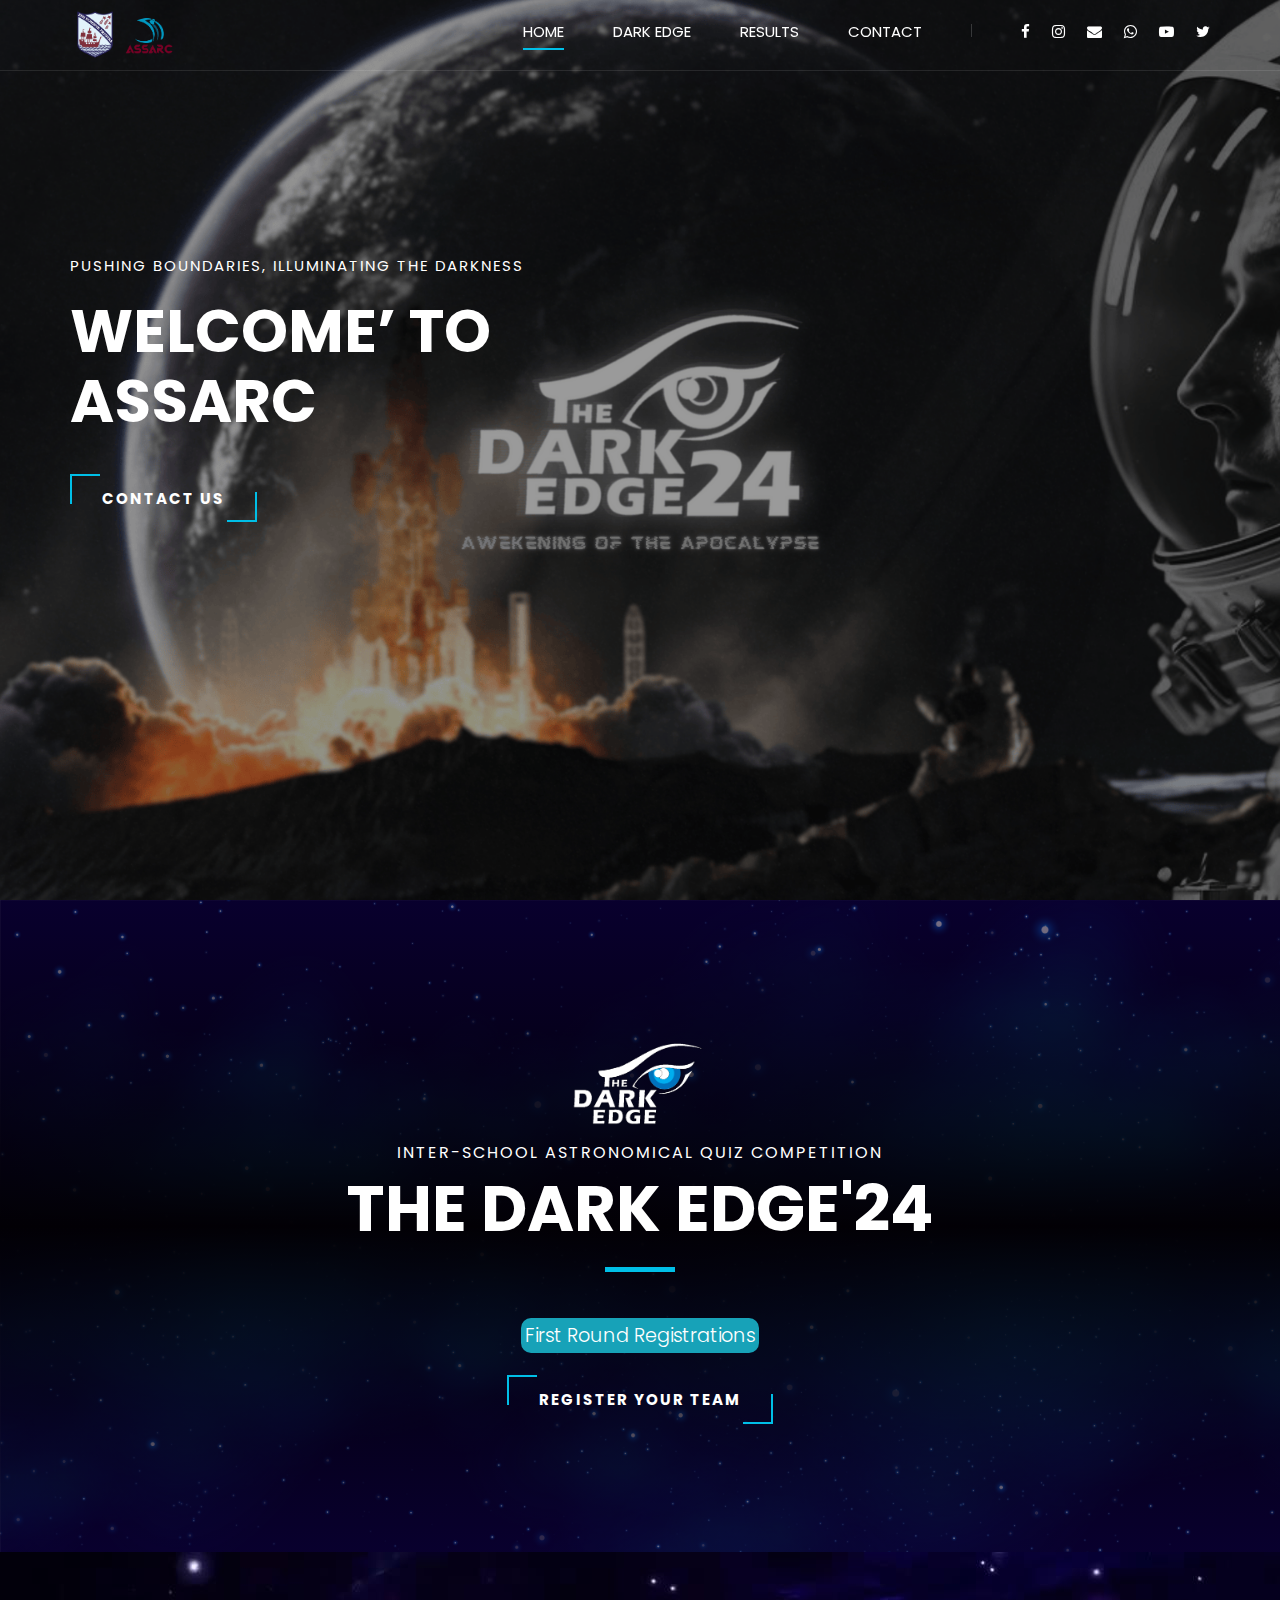
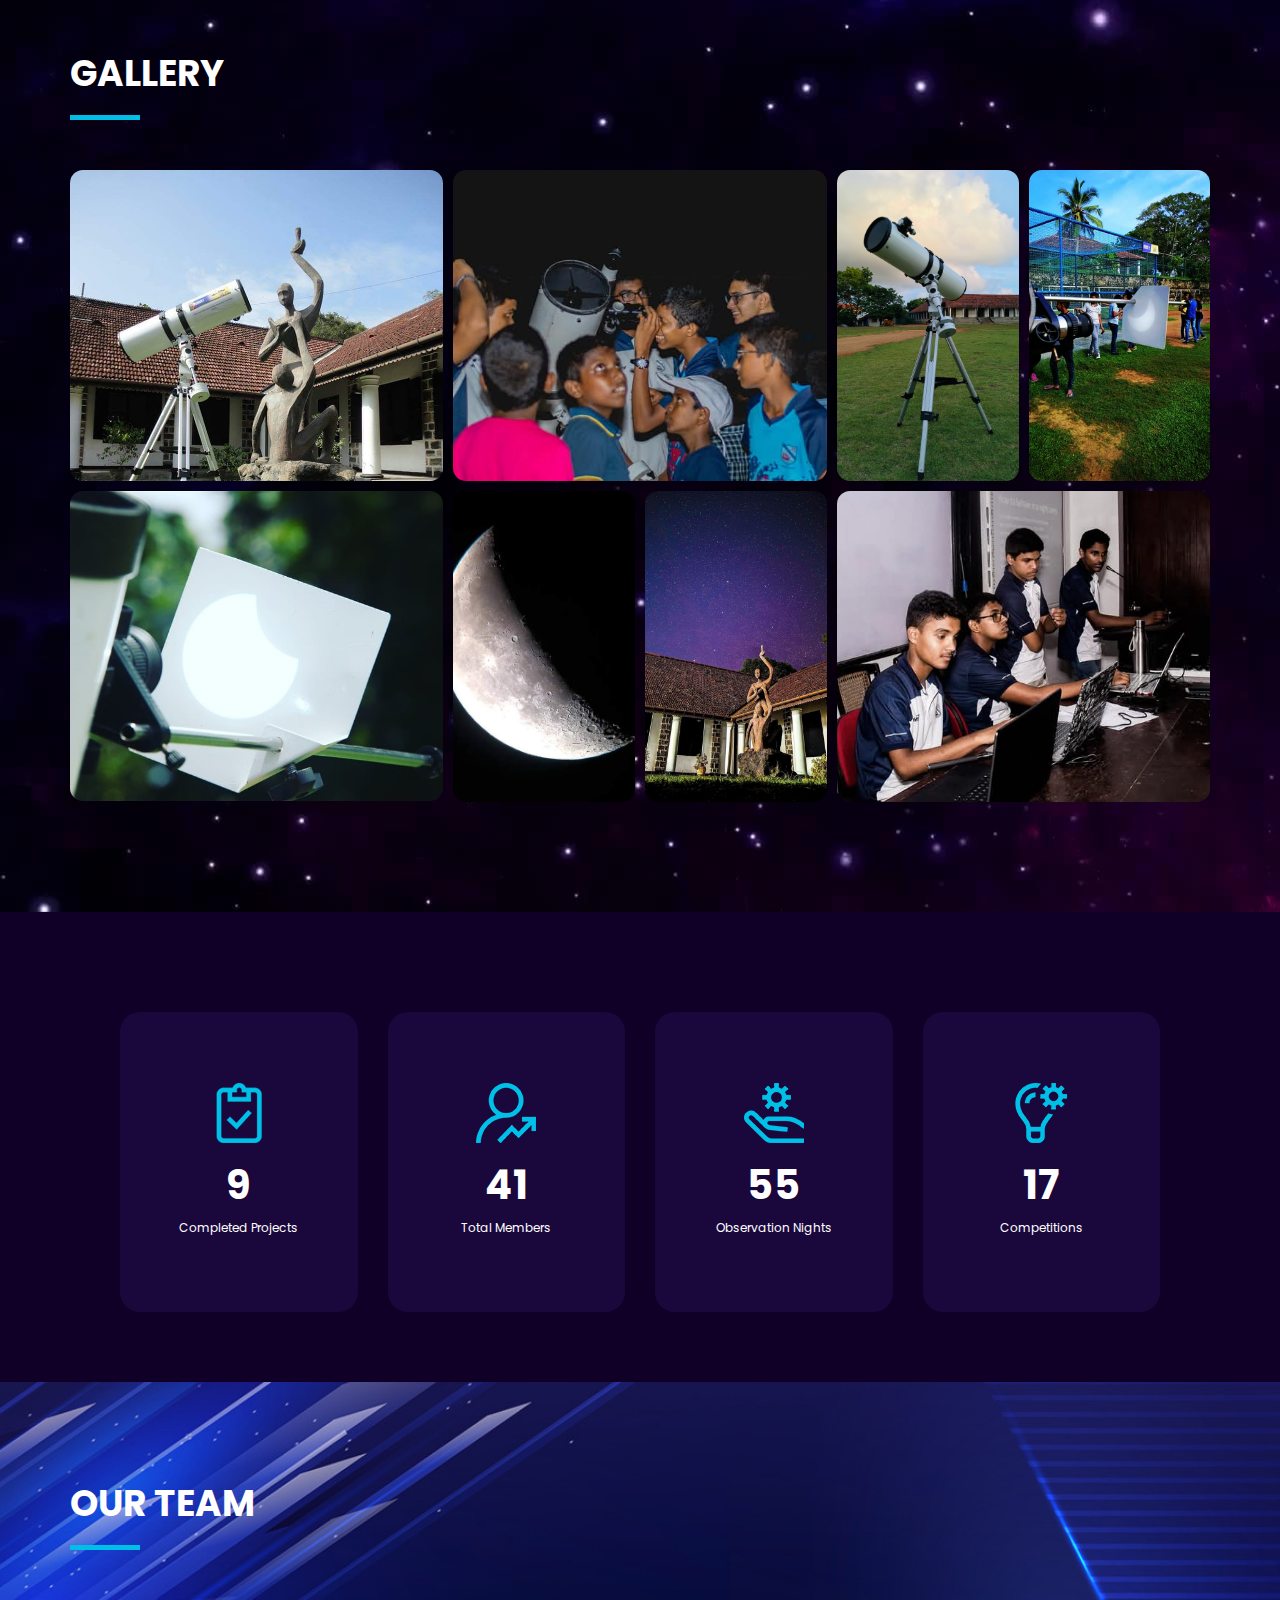
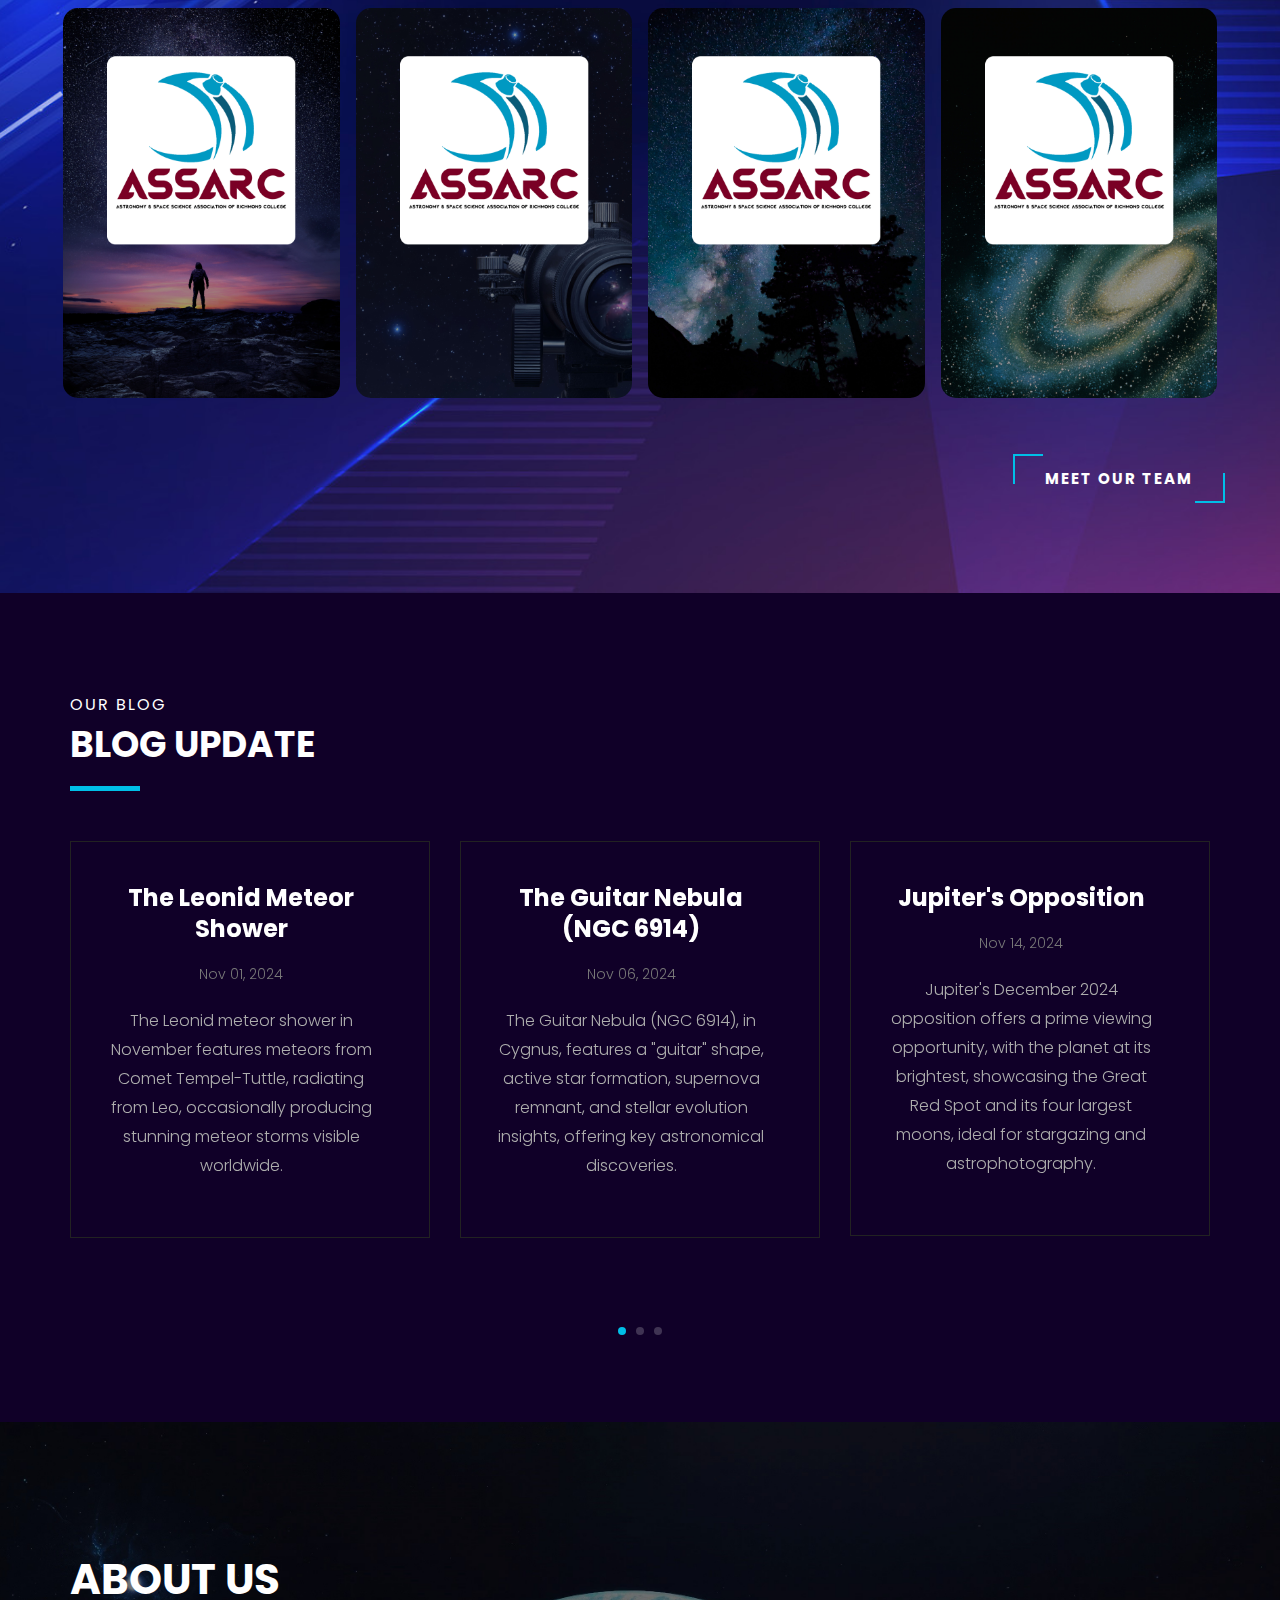
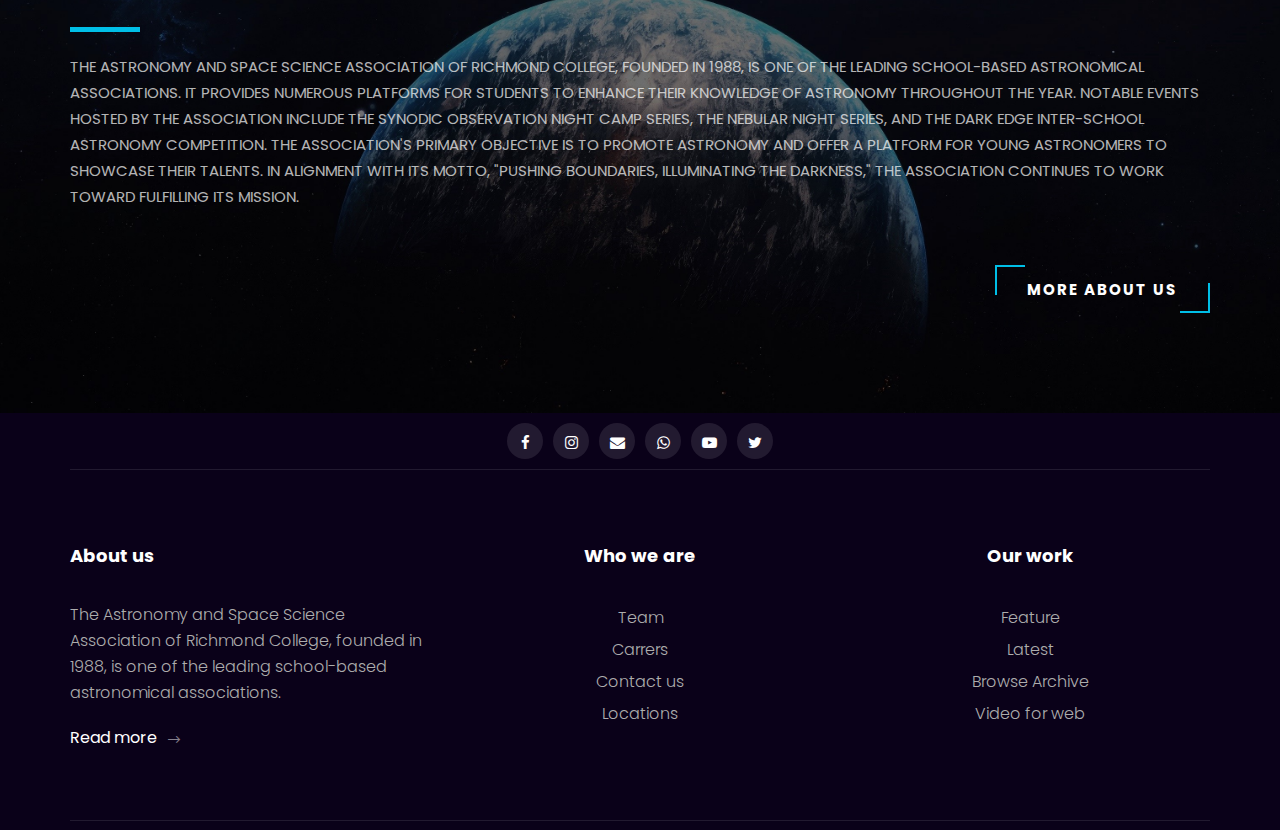
==== index.html @ 1de3b244 "update navigation bar" ====
<!DOCTYPE html>
<html lang="en">
  <head>
    <meta charset="utf-8" />
    <meta content="ASSARC" name="description" />
    <meta content="astro, unica, creative, html" name="keywords" />
    <meta content="width=device-width, initial-scale=1.0" name="viewport" />
    <meta content="ie=edge" http-equiv="X-UA-Compatible" />
    <title>ASSARC | Home</title>
    <link
      href="./img/logo/assarc logo.png"
      rel="shortcut icon"
      type="image/jpg"
    />
    <!-- Css Styles -->
    <link href="css/bootstrap.min.css" rel="stylesheet" type="text/css" />
    <link href="css/font-awesome.min.css" rel="stylesheet" type="text/css" />
    <link href="css/elegant-icons.css" rel="stylesheet" type="text/css" />
    <link href="css/owl.carousel.min.css" rel="stylesheet" type="text/css" />
    <link href="css/magnific-popup.css" rel="stylesheet" type="text/css" />
    <link href="css/slicknav.min.css" rel="stylesheet" type="text/css" />
    <link href="css/style.css" rel="stylesheet" type="text/css" />
    <link
      href="https://fonts.googleapis.com/css?family=Poppins:100,200,400,300,500,600,700"
      rel="stylesheet"
    />
  </head>
  <body>
    <!-- Page Preloder -->
    <div id="preloder">
      <div class="loader"></div>
    </div>
    <!-- Header Section Begin -->
    <header class="header">
      <div class="container">
        <div class="row">
          <div class="col-lg-2">
            <div class="header__logo">
              <a href="./index.html">
                <img
                  alt=""
                  class="nav-logo"
                  loading="lazy"
                  src="./img/logo/rcg.png"
                />
                <img
                  alt=""
                  class="nav-logo"
                  loading="lazy"
                  src="./img/logo/assarc logo.png"
                />
              </a>
            </div>
          </div>
          <div class="col-lg-10">
            <div class="header__nav__option">
              <nav class="header__nav__menu mobile-menu">
                <ul>
                  <li class="active">
                    <a href="./index.html"> Home </a>
                  </li>
                  <li>
                    <a href="./darkedge.html"> Dark Edge </a>
                  </li>
                  <li>
                    <a href="./results.html"> Results </a>
                  </li>
                  <li>
                    <a href="./contact.html"> Contact </a>
                  </li>
                </ul>
              </nav>
              <div class="header__nav__social">
                <a href="https://www.facebook.com/assarc" target="_blank">
                  <i class="fa fa-facebook"> </i>
                </a>
                <a
                  href="https://www.instagram.com/assarc_astro"
                  target="_blank"
                >
                  <i class="fa fa-instagram"> </i>
                </a>
                <a href="mailto:assarcmail@gmail.com" target="_blank">
                  <i class="fa fa-envelope"> </i>
                </a>
                <a href="https://wa.me/94703642997" target="_blank">
                  <i class="fa fa-whatsapp"> </i>
                </a>
                <a href="www.youtube.com/@richastro2936" target="_blank">
                  <i class="fa fa-youtube-play"> </i>
                </a>
                <a href="#" target="_blank">
                  <i class="fa fa-twitter"> </i>
                </a>
              </div>
            </div>
          </div>
        </div>
        <div id="mobile-menu-wrap"></div>
      </div>
    </header>
    <!-- Header End -->
    <!-- Hero Section Begin -->
    <section class="hero">
      <div class="hero__slider owl-carousel">
        <div class="hero__item set-bg" data-setbg="img/hero/banner3.png">
          <div class="container">
            <div class="row">
              <div class="col-lg-6 text-center text-md-left">
                <div class="hero__text">
                  <span> Pushing Boundaries, Illuminating the Darkness </span>
                  <h2>Welcome’ to ASSARC</h2>
                  <a
                    class="primary-btn"
                    href="https://www.facebook.com/assarc"
                    target="_blank"
                  >
                    Contact Us
                  </a>
                </div>
              </div>
            </div>
          </div>
        </div>
        <div class="hero__item set-bg" data-setbg="img/hero/hero-12.jpg">
          <div class="container">
            <div class="row">
              <div class="col-lg-6 text-center text-md-left">
                <div class="hero__text">
                  <span> Pushing Boundaries, Illuminating the Darkness </span>
                  <h2>Welcome’ to ASSARC</h2>
                  <a class="primary-btn" href="mailto:assarcmail@gmail.com">
                    Contact Us
                  </a>
                </div>
              </div>
            </div>
          </div>
        </div>
      </div>
    </section>
    <!-- Hero Section End -->
    <!-- Services Section Begin -->
    <section class="services set-bg" data-setbg="img/nebula/bluesky.jpg">
      <div class="opacity">
        <div class="container">
          <div class="row d-flex align-items-center justify-content-center">
            <div class="col">
              <div class="dark-edge-logo">
                <img alt="" loading="lazy" src="./img/logo/whiteDarkEdge.png" />
              </div>
              <div class="services__title text-center services-container">
                <div class="section-title center-title">
                  <span class="text-center">
                    Inter-School Astronomical Quiz Competition
                  </span>
                  <h2 class="dark-edge-title">The Dark edge'24</h2>
                </div>
                <div class="text-center" id="countdownTimer">Coming soon</div>
              </div>
            </div>
          </div>
        </div>
      </div>
    </section>
    <!-- Work Section Begin -->
    <section class="work spad set-bg" data-setbg="img/team-bg1.jpg">
      <div class="container">
        <div class="row">
          <div class="col-lg-12 text-center text-md-left">
            <div class="section-title team__gal">
              <h2>Gallery</h2>
            </div>
          </div>
        </div>
        <div class="work__gallery">
          <div class="grid-sizer"></div>
          <div
            class="work__item wide__item set-bg"
            data-setbg="img/work/work-1.jpg"
          >
            <div class="work__item__hover">
              <h4>Synodic'24</h4>
            </div>
          </div>
          <div
            class="work__item wide__item set-bg"
            data-setbg="img/work/work-11.jpg"
          ></div>
          <div
            class="work__item small__item set-bg"
            data-setbg="img/work/work-7.jpg"
          ></div>
          <div
            class="work__item small__item set-bg"
            data-setbg="img/work/work-6.jpg"
          ></div>
          <div
            class="work__item large__item set-bg"
            data-setbg="img/work/work-5.jpg"
          >
            <div class="work__item__hover">
              <h4>Solareclipse'19</h4>
            </div>
          </div>
          <div
            class="work__item small__item set-bg"
            data-setbg="img/work/work-12.jpg"
          ></div>
          <div
            class="work__item small__item set-bg"
            data-setbg="img/work/work-2.jpg"
          ></div>
          <div
            class="work__item wide__item set-bg"
            data-setbg="img/work/work-4.jpg"
          >
            <div class="work__item__hover">
              <h4>Synodic'24</h4>
            </div>
          </div>
        </div>
      </div>
    </section>
    <!-- Work Section End -->
    <!-- Counter Section Begin -->
    <section class="counter">
      <div class="container">
        <div class="counter__content">
          <div class="row">
            <div class="col-lg-3 col-md-6 col-sm-6">
              <div class="counter__item">
                <div class="counter__item__text">
                  <img alt="" loading="lazy" src="img/icons/ci-1.png" />
                  <h2 class="counter_num">40</h2>
                  <p>Completed Projects</p>
                </div>
              </div>
            </div>
            <div class="col-lg-3 col-md-6 col-sm-6">
              <div class="counter__item second__item">
                <div class="counter__item__text">
                  <img alt="" loading="lazy" src="img/icons/ci-2.png" />
                  <h2 class="counter_num">185</h2>
                  <p>Total Members</p>
                </div>
              </div>
            </div>
            <div class="col-lg-3 col-md-6 col-sm-6">
              <div class="counter__item third__item">
                <div class="counter__item__text">
                  <img alt="" loading="lazy" src="img/icons/ci-3.png" />
                  <h2 class="counter_num">250</h2>
                  <p>Observation Nights</p>
                </div>
              </div>
            </div>
            <div class="col-lg-3 col-md-6 col-sm-6">
              <div class="counter__item four__item">
                <div class="counter__item__text">
                  <img alt="" loading="lazy" src="img/icons/ci-4.png" />
                  <h2 class="counter_num">75</h2>
                  <p>Competitions</p>
                </div>
              </div>
            </div>
          </div>
        </div>
      </div>
    </section>
    <!-- Counter Section End -->
    <!-- Team Section Begin -->
    <section class="team spad set-bg" data-setbg="img/team-bg.jpg">
      <div class="container">
        <div class="row">
          <div class="col-lg-12 text-center text-md-left">
            <div class="section-title team__title">
              <h2>OUR Team</h2>
            </div>
          </div>
        </div>
        <div class="row">
          <div class="col-lg-3 col-md-6 col-sm-6 p-0">
            <div class="team__item set-bg" data-setbg="img/team/team-1.jpg">
              <div class="team__item__text">
                <h4>Minaga Mendis</h4>
                <p>President</p>
                <div class="team__item__social">
                  <a href="#">
                    <i class="fa fa-facebook"> </i>
                  </a>
                  <a href="#">
                    <i class="fa fa-twitter"> </i>
                  </a>
                  <a href="#">
                    <i class="fa fa-dribbble"> </i>
                  </a>
                  <a href="#">
                    <i class="fa fa-instagram"> </i>
                  </a>
                </div>
              </div>
            </div>
          </div>
          <div class="col-lg-3 col-md-6 col-sm-6 p-0">
            <div
              class="team__item team__item--second set-bg"
              data-setbg="img/team/team-2.jpg"
            >
              <div class="team__item__text">
                <h4>Pasan Nethmina</h4>
                <p>Secretary</p>
                <div class="team__item__social">
                  <a href="#">
                    <i class="fa fa-facebook"> </i>
                  </a>
                  <a href="#">
                    <i class="fa fa-twitter"> </i>
                  </a>
                  <a href="#">
                    <i class="fa fa-dribbble"> </i>
                  </a>
                  <a href="#">
                    <i class="fa fa-instagram"> </i>
                  </a>
                </div>
              </div>
            </div>
          </div>
          <div class="col-lg-3 col-md-6 col-sm-6 p-0">
            <div
              class="team__item team__item--third set-bg"
              data-setbg="img/team/team-3.jpg"
            >
              <div class="team__item__text">
                <h4>Vinuga Senuth</h4>
                <p>Treasurer</p>
                <div class="team__item__social">
                  <a href="#">
                    <i class="fa fa-facebook"> </i>
                  </a>
                  <a href="#">
                    <i class="fa fa-twitter"> </i>
                  </a>
                  <a href="#">
                    <i class="fa fa-dribbble"> </i>
                  </a>
                  <a href="#">
                    <i class="fa fa-instagram"> </i>
                  </a>
                </div>
              </div>
            </div>
          </div>
          <div class="col-lg-3 col-md-6 col-sm-6 p-0">
            <div
              class="team__item team__item--four set-bg"
              data-setbg="img/team/team-4.jpg"
            >
              <div class="team__item__text">
                <h4>Dashika Thilesh</h4>
                <p>Vice President</p>
                <div class="team__item__social">
                  <a href="#">
                    <i class="fa fa-facebook"> </i>
                  </a>
                  <a href="#">
                    <i class="fa fa-twitter"> </i>
                  </a>
                  <a href="#">
                    <i class="fa fa-dribbble"> </i>
                  </a>
                  <a href="#">
                    <i class="fa fa-instagram"> </i>
                  </a>
                </div>
              </div>
            </div>
          </div>
          <div class="col-lg-12 p-0">
            <div class="team__btn text-center text-md-right mt-md-5">
              <a class="primary-btn" href="#"> Meet Our Team </a>
            </div>
          </div>
        </div>
      </div>
    </section>
    <!-- Team Section End -->
    <!-- Latest Blog Section Begin -->
    <section class="latest spad">
      <div class="container">
        <div class="row">
          <div class="col-lg-12 text-center text-md-left">
            <div class="section-title">
              <span> Our Blog </span>
              <h2>Blog Update</h2>
            </div>
          </div>
        </div>
        <div class="row">
          <div class="latest__slider owl-carousel text-center">
            <div class="col-lg-4">
              <div class="blog__item latest__item1">
                <h4>The Leonid Meteor Shower</h4>
                <ul>
                  <li>Nov 01, 2024</li>
                  <!-- <li>05 Comment</li> -->
                </ul>
                <p>
                  The Leonid meteor shower in November features meteors from
                  Comet Tempel-Tuttle, radiating from Leo, occasionally
                  producing stunning meteor storms visible worldwide.
                </p>
                <!-- <a href="#">Read more <span class="arrow_right"></span></a> -->
              </div>
            </div>
            <div class="col-lg-4">
              <div class="blog__item latest__item2">
                <h4>The Guitar Nebula (NGC 6914)</h4>
                <ul>
                  <li>Nov 06, 2024</li>
                  <!-- <li>05 Comment</li> -->
                </ul>
                <p>
                  The Guitar Nebula (NGC 6914), in Cygnus, features a "guitar"
                  shape, active star formation, supernova remnant, and stellar
                  evolution insights, offering key astronomical discoveries.
                </p>
                <!-- <a href="#">Read more <span class="arrow_right"></span></a> -->
              </div>
            </div>
            <div class="col-lg-4">
              <div class="blog__item latest__item3">
                <h4>Jupiter's Opposition</h4>
                <ul>
                  <li>Nov 14, 2024</li>
                  <!-- <li>05 Comment</li> -->
                </ul>
                <p>
                  Jupiter's December 2024 opposition offers a prime viewing
                  opportunity, with the planet at its brightest, showcasing the
                  Great Red Spot and its four largest moons, ideal for
                  stargazing and astrophotography.
                </p>
                <!-- <a href="#">Read more <span class="arrow_right"></span></a> -->
              </div>
            </div>
            <div class="col-lg-4">
              <div class="blog__item latest__item4">
                <h4>Europa's Ocean with Swimming Robots</h4>
                <ul>
                  <li>Nov 19, 2024</li>
                  <!-- <li>05 Comment</li> -->
                </ul>
                <p>
                  Scientists are developing swimming robots to explore Europa's
                  subsurface ocean, collecting data on its chemistry,
                  temperature, and extraterrestrial life.
                </p>
                <!-- <a href="#">Read more <span class="arrow_right"></span></a> -->
              </div>
            </div>
            <div class="col-lg-4">
              <div class="blog__item latest__item5">
                <h4>D Supermassive Black Hole Discovery</h4>
                <ul>
                  <li>Nov 25, 2024</li>
                  <!-- <li>05 Comment</li> -->
                </ul>
                <p>
                  Scientists discovered AT 2021hdr, a unique event involving
                  orbiting supermassive black holes disrupting a gas cloud,
                  observed in multiple wavelengths, with future merger.
                </p>
                <!-- <a href="#">Read more <span class="arrow_right"></span></a> -->
              </div>
            </div>
            <!-- <div class="col-lg-4">
              <div class="blog__item latest__item">
                <h4>What Makes Users Want to Share a Video on Social Media?</h4>
                <ul>
                  <li>Jan 03, 2020</li>
                  <li>05 Comment</li>
                </ul>
                <p>
                  We recently launched a new website for a Vital client and
                  wanted to share some of the cool features we were able...
                </p>
                <a href="#">Read more <span class="arrow_right"></span></a>
              </div>
            </div>
            <div class="col-lg-4">
              <div class="blog__item latest__item">
                <h4>What Makes Users Want to Share a Video on Social Media?</h4>
                <ul>
                  <li>Jan 03, 2020</li>
                  <li>05 Comment</li>
                </ul>
                <p>
                  We recently launched a new website for a Vital client and
                  wanted to share some of the cool features we were able...
                </p>
                <a href="#">Read more <span class="arrow_right"></span></a>
              </div>
            </div> -->
          </div>
        </div>
      </div>
    </section>
    <!-- Latest Blog Section End -->
    <!-- Call To Action Section Begin -->
    <section class="callto spad set-bg" data-setbg="img/callto-bg.jpg">
      <div class="container">
        <div class="row">
          <div class="col text-center text-md-left">
            <div class="section-title callto__text">
              <h2>About Us</h2>
              <p>
                The Astronomy and Space Science Association of Richmond College,
                founded in 1988, is one of the leading school-based astronomical
                associations. It provides numerous platforms for students to
                enhance their knowledge of astronomy throughout the year.
                Notable events hosted by the association include the Synodic
                Observation Night Camp Series, the Nebular Night Series, and The
                Dark Edge Inter-School Astronomy Competition. The association's
                primary objective is to promote astronomy and offer a platform
                for young astronomers to showcase their talents. In alignment
                with its motto, "Pushing Boundaries, Illuminating the Darkness,"
                the association continues to work toward fulfilling its mission.
              </p>
            </div>
            <div class="team__btn text-center text-md-right">
              <a
                class="primary-btn"
                href="https://www.facebook.com/assarc"
                target="_blank"
              >
                More about Us
              </a>
            </div>
          </div>
        </div>
      </div>
    </section>
    <!-- Call To Action Section End -->
    <!-- Footer Section Begin -->
    <footer class="footer">
      <div class="container">
        <div class="footer__top text-center">
          <div class="row">
            <div class="col">
              <div class="footer__top__social">
                <a href="https://www.facebook.com/assarc" target="_blank">
                  <i class="fa fa-facebook"> </i>
                </a>
                <a
                  href="https://www.instagram.com/assarc_astro"
                  target="_blank"
                >
                  <i class="fa fa-instagram"> </i>
                </a>
                <a href="mailto:assarcmail@gmail.com" target="_blank">
                  <i class="fa fa-envelope"> </i>
                </a>
                <a href="https://wa.me/94703642997" target="_blank">
                  <i class="fa fa-whatsapp"> </i>
                </a>
                <a href="www.youtube.com/@richastro2936" target="_blank">
                  <i class="fa fa-youtube-play"> </i>
                </a>
                <a href="#" target="_blank">
                  <i class="fa fa-twitter"> </i>
                </a>
              </div>
            </div>
          </div>
        </div>
        <div class="footer__option">
          <div class="row text-center text-md-left">
            <div class="col-lg-4 col-md-12 col-sm-12">
              <div class="footer__option__item text-lg-left text-center">
                <h5>About us</h5>
                <p>
                  The Astronomy and Space Science Association of Richmond
                  College, founded in 1988, is one of the leading school-based
                  astronomical associations.
                </p>
                <a
                  class="read__more"
                  href="https://www.facebook.com/assarc"
                  target="_blank"
                >
                  Read more
                  <span class="arrow_right"> </span>
                </a>
              </div>
            </div>
            <div class="col-lg-4 col-md-6">
              <!--col-lg-2 -->
              <div class="footer__option__item text-md-center">
                <h5>Who we are</h5>
                <ul>
                  <li>
                    <a href="#"> Team </a>
                  </li>
                  <li>
                    <a href="#"> Carrers </a>
                  </li>
                  <li>
                    <a href="#"> Contact us </a>
                  </li>
                  <li>
                    <a href="#"> Locations </a>
                  </li>
                </ul>
              </div>
            </div>
            <div class="col-lg-4 col-md-6">
              <!--col-lg-2 -->
              <div class="footer__option__item text-md-center">
                <h5>Our work</h5>
                <ul>
                  <li>
                    <a href="#"> Feature </a>
                  </li>
                  <li>
                    <a href="#"> Latest </a>
                  </li>
                  <li>
                    <a href="#"> Browse Archive </a>
                  </li>
                  <li>
                    <a href="#"> Video for web </a>
                  </li>
                </ul>
              </div>
            </div>
            <!-- <div class="col-lg-4 col-md-12">
              <div class="footer__option__item">
                <h5>Newsletter</h5>
                <p>
                  Exploring the cosmos, inspiring future astronomers join our
                  exciting journey!
                </p>
                <form action="mailto:assarcmail@gmail.com">
                  <input type="text" placeholder="Email" />
                  <button type="submit"><i class="fa fa-send"></i></button>
                </form>
              </div>
            </div> -->
          </div>
        </div>
        <div class="footer__copyright">
          <div class="row">
            <div class="col-lg-12 text-center">
              <p class="footer__copyright__text">
                ©
                <script>
                  document.write(new Date().getFullYear());
                </script>
                All rights reserved |
                <a href="www.assarc.org" target="_blank"> Richastro </a>
              </p>
            </div>
          </div>
        </div>
      </div>
    </footer>
    <!-- Footer Section End -->
    <!-- Js Plugins -->
    <script src="js/jquery-3.3.1.min.js"></script>
    <script src="js/bootstrap.min.js"></script>
    <script src="js/jquery.magnific-popup.min.js"></script>
    <script src="js/mixitup.min.js"></script>
    <script src="js/masonry.pkgd.min.js"></script>
    <script src="js/jquery.slicknav.js"></script>
    <script src="js/owl.carousel.min.js"></script>
    <script src="js/countdown.js"></script>
    <script src="js/main.js"></script>
  </body>
</html>
---- css/elegant-icons.css ----
@font-face {
	font-family: 'ElegantIcons';
	src:url('../fonts/ElegantIcons.eot');
	src:url('../fonts/ElegantIcons.eot?#iefix') format('embedded-opentype'),
		url('../fonts/ElegantIcons.woff') format('woff'),
		url('../fonts/ElegantIcons.ttf') format('truetype'),
		url('../fonts/ElegantIcons.svg#ElegantIcons') format('svg');
	font-weight: normal;
	font-style: normal;
}

/* Use the following CSS code if you want to use data attributes for inserting your icons */
[data-icon]:before {
	font-family: 'ElegantIcons';
	content: attr(data-icon);
	speak: none;
	font-weight: normal;
	font-variant: normal;
	text-transform: none;
	line-height: 1;
	-webkit-font-smoothing: antialiased;
	-moz-osx-font-smoothing: grayscale;
}

/* Use the following CSS code if you want to have a class per icon */
/*
Instead of a list of all class selectors,
you can use the generic selector below, but it's slower:
[class*="your-class-prefix"] {
*/
.arrow_up, .arrow_down, .arrow_left, .arrow_right, .arrow_left-up, .arrow_right-up, .arrow_right-down, .arrow_left-down, .arrow-up-down, .arrow_up-down_alt, .arrow_left-right_alt, .arrow_left-right, .arrow_expand_alt2, .arrow_expand_alt, .arrow_condense, .arrow_expand, .arrow_move, .arrow_carrot-up, .arrow_carrot-down, .arrow_carrot-left, .arrow_carrot-right, .arrow_carrot-2up, .arrow_carrot-2down, .arrow_carrot-2left, .arrow_carrot-2right, .arrow_carrot-up_alt2, .arrow_carrot-down_alt2, .arrow_carrot-left_alt2, .arrow_carrot-right_alt2, .arrow_carrot-2up_alt2, .arrow_carrot-2down_alt2, .arrow_carrot-2left_alt2, .arrow_carrot-2right_alt2, .arrow_triangle-up, .arrow_triangle-down, .arrow_triangle-left, .arrow_triangle-right, .arrow_triangle-up_alt2, .arrow_triangle-down_alt2, .arrow_triangle-left_alt2, .arrow_triangle-right_alt2, .arrow_back, .icon_minus-06, .icon_plus, .icon_close, .icon_check, .icon_minus_alt2, .icon_plus_alt2, .icon_close_alt2, .icon_check_alt2, .icon_zoom-out_alt, .icon_zoom-in_alt, .icon_search, .icon_box-empty, .icon_box-selected, .icon_minus-box, .icon_plus-box, .icon_box-checked, .icon_circle-empty, .icon_circle-slelected, .icon_stop_alt2, .icon_stop, .icon_pause_alt2, .icon_pause, .icon_menu, .icon_menu-square_alt2, .icon_menu-circle_alt2, .icon_ul, .icon_ol, .icon_adjust-horiz, .icon_adjust-vert, .icon_document_alt, .icon_documents_alt, .icon_pencil, .icon_pencil-edit_alt, .icon_pencil-edit, .icon_folder-alt, .icon_folder-open_alt, .icon_folder-add_alt, .icon_info_alt, .icon_error-oct_alt, .icon_error-circle_alt, .icon_error-triangle_alt, .icon_question_alt2, .icon_question, .icon_comment_alt, .icon_chat_alt, .icon_vol-mute_alt, .icon_volume-low_alt, .icon_volume-high_alt, .icon_quotations, .icon_quotations_alt2, .icon_clock_alt, .icon_lock_alt, .icon_lock-open_alt, .icon_key_alt, .icon_cloud_alt, .icon_cloud-upload_alt, .icon_cloud-download_alt, .icon_image, .icon_images, .icon_lightbulb_alt, .icon_gift_alt, .icon_house_alt, .icon_genius, .icon_mobile, .icon_tablet, .icon_laptop, .icon_desktop, .icon_camera_alt, .icon_mail_alt, .icon_cone_alt, .icon_ribbon_alt, .icon_bag_alt, .icon_creditcard, .icon_cart_alt, .icon_paperclip, .icon_tag_alt, .icon_tags_alt, .icon_trash_alt, .icon_cursor_alt, .icon_mic_alt, .icon_compass_alt, .icon_pin_alt, .icon_pushpin_alt, .icon_map_alt, .icon_drawer_alt, .icon_toolbox_alt, .icon_book_alt, .icon_calendar, .icon_film, .icon_table, .icon_contacts_alt, .icon_headphones, .icon_lifesaver, .icon_piechart, .icon_refresh, .icon_link_alt, .icon_link, .icon_loading, .icon_blocked, .icon_archive_alt, .icon_heart_alt, .icon_star_alt, .icon_star-half_alt, .icon_star, .icon_star-half, .icon_tools, .icon_tool, .icon_cog, .icon_cogs, .arrow_up_alt, .arrow_down_alt, .arrow_left_alt, .arrow_right_alt, .arrow_left-up_alt, .arrow_right-up_alt, .arrow_right-down_alt, .arrow_left-down_alt, .arrow_condense_alt, .arrow_expand_alt3, .arrow_carrot_up_alt, .arrow_carrot-down_alt, .arrow_carrot-left_alt, .arrow_carrot-right_alt, .arrow_carrot-2up_alt, .arrow_carrot-2dwnn_alt, .arrow_carrot-2left_alt, .arrow_carrot-2right_alt, .arrow_triangle-up_alt, .arrow_triangle-down_alt, .arrow_triangle-left_alt, .arrow_triangle-right_alt, .icon_minus_alt, .icon_plus_alt, .icon_close_alt, .icon_check_alt, .icon_zoom-out, .icon_zoom-in, .icon_stop_alt, .icon_menu-square_alt, .icon_menu-circle_alt, .icon_document, .icon_documents, .icon_pencil_alt, .icon_folder, .icon_folder-open, .icon_folder-add, .icon_folder_upload, .icon_folder_download, .icon_info, .icon_error-circle, .icon_error-oct, .icon_error-triangle, .icon_question_alt, .icon_comment, .icon_chat, .icon_vol-mute, .icon_volume-low, .icon_volume-high, .icon_quotations_alt, .icon_clock, .icon_lock, .icon_lock-open, .icon_key, .icon_cloud, .icon_cloud-upload, .icon_cloud-download, .icon_lightbulb, .icon_gift, .icon_house, .icon_camera, .icon_mail, .icon_cone, .icon_ribbon, .icon_bag, .icon_cart, .icon_tag, .icon_tags, .icon_trash, .icon_cursor, .icon_mic, .icon_compass, .icon_pin, .icon_pushpin, .icon_map, .icon_drawer, .icon_toolbox, .icon_book, .icon_contacts, .icon_archive, .icon_heart, .icon_profile, .icon_group, .icon_grid-2x2, .icon_grid-3x3, .icon_music, .icon_pause_alt, .icon_phone, .icon_upload, .icon_download, .social_facebook, .social_twitter, .social_pinterest, .social_googleplus, .social_tumblr, .social_tumbleupon, .social_wordpress, .social_instagram, .social_dribbble, .social_vimeo, .social_linkedin, .social_rss, .social_deviantart, .social_share, .social_myspace, .social_skype, .social_youtube, .social_picassa, .social_googledrive, .social_flickr, .social_blogger, .social_spotify, .social_delicious, .social_facebook_circle, .social_twitter_circle, .social_pinterest_circle, .social_googleplus_circle, .social_tumblr_circle, .social_stumbleupon_circle, .social_wordpress_circle, .social_instagram_circle, .social_dribbble_circle, .social_vimeo_circle, .social_linkedin_circle, .social_rss_circle, .social_deviantart_circle, .social_share_circle, .social_myspace_circle, .social_skype_circle, .social_youtube_circle, .social_picassa_circle, .social_googledrive_alt2, .social_flickr_circle, .social_blogger_circle, .social_spotify_circle, .social_delicious_circle, .social_facebook_square, .social_twitter_square, .social_pinterest_square, .social_googleplus_square, .social_tumblr_square, .social_stumbleupon_square, .social_wordpress_square, .social_instagram_square, .social_dribbble_square, .social_vimeo_square, .social_linkedin_square, .social_rss_square, .social_deviantart_square, .social_share_square, .social_myspace_square, .social_skype_square, .social_youtube_square, .social_picassa_square, .social_googledrive_square, .social_flickr_square, .social_blogger_square, .social_spotify_square, .social_delicious_square, .icon_printer, .icon_calulator, .icon_building, .icon_floppy, .icon_drive, .icon_search-2, .icon_id, .icon_id-2, .icon_puzzle, .icon_like, .icon_dislike, .icon_mug, .icon_currency, .icon_wallet, .icon_pens, .icon_easel, .icon_flowchart, .icon_datareport, .icon_briefcase, .icon_shield, .icon_percent, .icon_globe, .icon_globe-2, .icon_target, .icon_hourglass, .icon_balance, .icon_rook, .icon_printer-alt, .icon_calculator_alt, .icon_building_alt, .icon_floppy_alt, .icon_drive_alt, .icon_search_alt, .icon_id_alt, .icon_id-2_alt, .icon_puzzle_alt, .icon_like_alt, .icon_dislike_alt, .icon_mug_alt, .icon_currency_alt, .icon_wallet_alt, .icon_pens_alt, .icon_easel_alt, .icon_flowchart_alt, .icon_datareport_alt, .icon_briefcase_alt, .icon_shield_alt, .icon_percent_alt, .icon_globe_alt, .icon_clipboard {
	font-family: 'ElegantIcons';
	speak: none;
	font-style: normal;
	font-weight: normal;
	font-variant: normal;
	text-transform: none;
	line-height: 1;
	-webkit-font-smoothing: antialiased;
}
.arrow_up:before {
	content: "\21";
}
.arrow_down:before {
	content: "\22";
}
.arrow_left:before {
	content: "\23";
}
.arrow_right:before {
	content: "\24";
}
.arrow_left-up:before {
	content: "\25";
}
.arrow_right-up:before {
	content: "\26";
}
.arrow_right-down:before {
	content: "\27";
}
.arrow_left-down:before {
	content: "\28";
}
.arrow-up-down:before {
	content: "\29";
}
.arrow_up-down_alt:before {
	content: "\2a";
}
.arrow_left-right_alt:before {
	content: "\2b";
}
.arrow_left-right:before {
	content: "\2c";
}
.arrow_expand_alt2:before {
	content: "\2d";
}
.arrow_expand_alt:before {
	content: "\2e";
}
.arrow_condense:before {
	content: "\2f";
}
.arrow_expand:before {
	content: "\30";
}
.arrow_move:before {
	content: "\31";
}
.arrow_carrot-up:before {
	content: "\32";
}
.arrow_carrot-down:before {
	content: "\33";
}
.arrow_carrot-left:before {
	content: "\34";
}
.arrow_carrot-right:before {
	content: "\35";
}
.arrow_carrot-2up:before {
	content: "\36";
}
.arrow_carrot-2down:before {
	content: "\37";
}
.arrow_carrot-2left:before {
	content: "\38";
}
.arrow_carrot-2right:before {
	content: "\39";
}
.arrow_carrot-up_alt2:before {
	content: "\3a";
}
.arrow_carrot-down_alt2:before {
	content: "\3b";
}
.arrow_carrot-left_alt2:before {
	content: "\3c";
}
.arrow_carrot-right_alt2:before {
	content: "\3d";
}
.arrow_carrot-2up_alt2:before {
	content: "\3e";
}
.arrow_carrot-2down_alt2:before {
	content: "\3f";
}
.arrow_carrot-2left_alt2:before {
	content: "\40";
}
.arrow_carrot-2right_alt2:before {
	content: "\41";
}
.arrow_triangle-up:before {
	content: "\42";
}
.arrow_triangle-down:before {
	content: "\43";
}
.arrow_triangle-left:before {
	content: "\44";
}
.arrow_triangle-right:before {
	content: "\45";
}
.arrow_triangle-up_alt2:before {
	content: "\46";
}
.arrow_triangle-down_alt2:before {
	content: "\47";
}
.arrow_triangle-left_alt2:before {
	content: "\48";
}
.arrow_triangle-right_alt2:before {
	content: "\49";
}
.arrow_back:before {
	content: "\4a";
}
.icon_minus-06:before {
	content: "\4b";
}
.icon_plus:before {
	content: "\4c";
}
.icon_close:before {
	content: "\4d";
}
.icon_check:before {
	content: "\4e";
}
.icon_minus_alt2:before {
	content: "\4f";
}
.icon_plus_alt2:before {
	content: "\50";
}
.icon_close_alt2:before {
	content: "\51";
}
.icon_check_alt2:before {
	content: "\52";
}
.icon_zoom-out_alt:before {
	content: "\53";
}
.icon_zoom-in_alt:before {
	content: "\54";
}
.icon_search:before {
	content: "\55";
}
.icon_box-empty:before {
	content: "\56";
}
.icon_box-selected:before {
	content: "\57";
}
.icon_minus-box:before {
	content: "\58";
}
.icon_plus-box:before {
	content: "\59";
}
.icon_box-checked:before {
	content: "\5a";
}
.icon_circle-empty:before {
	content: "\5b";
}
.icon_circle-slelected:before {
	content: "\5c";
}
.icon_stop_alt2:before {
	content: "\5d";
}
.icon_stop:before {
	content: "\5e";
}
.icon_pause_alt2:before {
	content: "\5f";
}
.icon_pause:before {
	content: "\60";
}
.icon_menu:before {
	content: "\61";
}
.icon_menu-square_alt2:before {
	content: "\62";
}
.icon_menu-circle_alt2:before {
	content: "\63";
}
.icon_ul:before {
	content: "\64";
}
.icon_ol:before {
	content: "\65";
}
.icon_adjust-horiz:before {
	content: "\66";
}
.icon_adjust-vert:before {
	content: "\67";
}
.icon_document_alt:before {
	content: "\68";
}
.icon_documents_alt:before {
	content: "\69";
}
.icon_pencil:before {
	content: "\6a";
}
.icon_pencil-edit_alt:before {
	content: "\6b";
}
.icon_pencil-edit:before {
	content: "\6c";
}
.icon_folder-alt:before {
	content: "\6d";
}
.icon_folder-open_alt:before {
	content: "\6e";
}
.icon_folder-add_alt:before {
	content: "\6f";
}
.icon_info_alt:before {
	content: "\70";
}
.icon_error-oct_alt:before {
	content: "\71";
}
.icon_error-circle_alt:before {
	content: "\72";
}
.icon_error-triangle_alt:before {
	content: "\73";
}
.icon_question_alt2:before {
	content: "\74";
}
.icon_question:before {
	content: "\75";
}
.icon_comment_alt:before {
	content: "\76";
}
.icon_chat_alt:before {
	content: "\77";
}
.icon_vol-mute_alt:before {
	content: "\78";
}
.icon_volume-low_alt:before {
	content: "\79";
}
.icon_volume-high_alt:before {
	content: "\7a";
}
.icon_quotations:before {
	content: "\7b";
}
.icon_quotations_alt2:before {
	content: "\7c";
}
.icon_clock_alt:before {
	content: "\7d";
}
.icon_lock_alt:before {
	content: "\7e";
}
.icon_lock-open_alt:before {
	content: "\e000";
}
.icon_key_alt:before {
	content: "\e001";
}
.icon_cloud_alt:before {
	content: "\e002";
}
.icon_cloud-upload_alt:before {
	content: "\e003";
}
.icon_cloud-download_alt:before {
	content: "\e004";
}
.icon_image:before {
	content: "\e005";
}
.icon_images:before {
	content: "\e006";
}
.icon_lightbulb_alt:before {
	content: "\e007";
}
.icon_gift_alt:before {
	content: "\e008";
}
.icon_house_alt:before {
	content: "\e009";
}
.icon_genius:before {
	content: "\e00a";
}
.icon_mobile:before {
	content: "\e00b";
}
.icon_tablet:before {
	content: "\e00c";
}
.icon_laptop:before {
	content: "\e00d";
}
.icon_desktop:before {
	content: "\e00e";
}
.icon_camera_alt:before {
	content: "\e00f";
}
.icon_mail_alt:before {
	content: "\e010";
}
.icon_cone_alt:before {
	content: "\e011";
}
.icon_ribbon_alt:before {
	content: "\e012";
}
.icon_bag_alt:before {
	content: "\e013";
}
.icon_creditcard:before {
	content: "\e014";
}
.icon_cart_alt:before {
	content: "\e015";
}
.icon_paperclip:before {
	content: "\e016";
}
.icon_tag_alt:before {
	content: "\e017";
}
.icon_tags_alt:before {
	content: "\e018";
}
.icon_trash_alt:before {
	content: "\e019";
}
.icon_cursor_alt:before {
	content: "\e01a";
}
.icon_mic_alt:before {
	content: "\e01b";
}
.icon_compass_alt:before {
	content: "\e01c";
}
.icon_pin_alt:before {
	content: "\e01d";
}
.icon_pushpin_alt:before {
	content: "\e01e";
}
.icon_map_alt:before {
	content: "\e01f";
}
.icon_drawer_alt:before {
	content: "\e020";
}
.icon_toolbox_alt:before {
	content: "\e021";
}
.icon_book_alt:before {
	content: "\e022";
}
.icon_calendar:before {
	content: "\e023";
}
.icon_film:before {
	content: "\e024";
}
.icon_table:before {
	content: "\e025";
}
.icon_contacts_alt:before {
	content: "\e026";
}
.icon_headphones:before {
	content: "\e027";
}
.icon_lifesaver:before {
	content: "\e028";
}
.icon_piechart:before {
	content: "\e029";
}
.icon_refresh:before {
	content: "\e02a";
}
.icon_link_alt:before {
	content: "\e02b";
}
.icon_link:before {
	content: "\e02c";
}
.icon_loading:before {
	content: "\e02d";
}
.icon_blocked:before {
	content: "\e02e";
}
.icon_archive_alt:before {
	content: "\e02f";
}
.icon_heart_alt:before {
	content: "\e030";
}
.icon_star_alt:before {
	content: "\e031";
}
.icon_star-half_alt:before {
	content: "\e032";
}
.icon_star:before {
	content: "\e033";
}
.icon_star-half:before {
	content: "\e034";
}
.icon_tools:before {
	content: "\e035";
}
.icon_tool:before {
	content: "\e036";
}
.icon_cog:before {
	content: "\e037";
}
.icon_cogs:before {
	content: "\e038";
}
.arrow_up_alt:before {
	content: "\e039";
}
.arrow_down_alt:before {
	content: "\e03a";
}
.arrow_left_alt:before {
	content: "\e03b";
}
.arrow_right_alt:before {
	content: "\e03c";
}
.arrow_left-up_alt:before {
	content: "\e03d";
}
.arrow_right-up_alt:before {
	content: "\e03e";
}
.arrow_right-down_alt:before {
	content: "\e03f";
}
.arrow_left-down_alt:before {
	content: "\e040";
}
.arrow_condense_alt:before {
	content: "\e041";
}
.arrow_expand_alt3:before {
	content: "\e042";
}
.arrow_carrot_up_alt:before {
	content: "\e043";
}
.arrow_carrot-down_alt:before {
	content: "\e044";
}
.arrow_carrot-left_alt:before {
	content: "\e045";
}
.arrow_carrot-right_alt:before {
	content: "\e046";
}
.arrow_carrot-2up_alt:before {
	content: "\e047";
}
.arrow_carrot-2dwnn_alt:before {
	content: "\e048";
}
.arrow_carrot-2left_alt:before {
	content: "\e049";
}
.arrow_carrot-2right_alt:before {
	content: "\e04a";
}
.arrow_triangle-up_alt:before {
	content: "\e04b";
}
.arrow_triangle-down_alt:before {
	content: "\e04c";
}
.arrow_triangle-left_alt:before {
	content: "\e04d";
}
.arrow_triangle-right_alt:before {
	content: "\e04e";
}
.icon_minus_alt:before {
	content: "\e04f";
}
.icon_plus_alt:before {
	content: "\e050";
}
.icon_close_alt:before {
	content: "\e051";
}
.icon_check_alt:before {
	content: "\e052";
}
.icon_zoom-out:before {
	content: "\e053";
}
.icon_zoom-in:before {
	content: "\e054";
}
.icon_stop_alt:before {
	content: "\e055";
}
.icon_menu-square_alt:before {
	content: "\e056";
}
.icon_menu-circle_alt:before {
	content: "\e057";
}
.icon_document:before {
	content: "\e058";
}
.icon_documents:before {
	content: "\e059";
}
.icon_pencil_alt:before {
	content: "\e05a";
}
.icon_folder:before {
	content: "\e05b";
}
.icon_folder-open:before {
	content: "\e05c";
}
.icon_folder-add:before {
	content: "\e05d";
}
.icon_folder_upload:before {
	content: "\e05e";
}
.icon_folder_download:before {
	content: "\e05f";
}
.icon_info:before {
	content: "\e060";
}
.icon_error-circle:before {
	content: "\e061";
}
.icon_error-oct:before {
	content: "\e062";
}
.icon_error-triangle:before {
	content: "\e063";
}
.icon_question_alt:before {
	content: "\e064";
}
.icon_comment:before {
	content: "\e065";
}
.icon_chat:before {
	content: "\e066";
}
.icon_vol-mute:before {
	content: "\e067";
}
.icon_volume-low:before {
	content: "\e068";
}
.icon_volume-high:before {
	content: "\e069";
}
.icon_quotations_alt:before {
	content: "\e06a";
}
.icon_clock:before {
	content: "\e06b";
}
.icon_lock:before {
	content: "\e06c";
}
.icon_lock-open:before {
	content: "\e06d";
}
.icon_key:before {
	content: "\e06e";
}
.icon_cloud:before {
	content: "\e06f";
}
.icon_cloud-upload:before {
	content: "\e070";
}
.icon_cloud-download:before {
	content: "\e071";
}
.icon_lightbulb:before {
	content: "\e072";
}
.icon_gift:before {
	content: "\e073";
}
.icon_house:before {
	content: "\e074";
}
.icon_camera:before {
	content: "\e075";
}
.icon_mail:before {
	content: "\e076";
}
.icon_cone:before {
	content: "\e077";
}
.icon_ribbon:before {
	content: "\e078";
}
.icon_bag:before {
	content: "\e079";
}
.icon_cart:before {
	content: "\e07a";
}
.icon_tag:before {
	content: "\e07b";
}
.icon_tags:before {
	content: "\e07c";
}
.icon_trash:before {
	content: "\e07d";
}
.icon_cursor:before {
	content: "\e07e";
}
.icon_mic:before {
	content: "\e07f";
}
.icon_compass:before {
	content: "\e080";
}
.icon_pin:before {
	content: "\e081";
}
.icon_pushpin:before {
	content: "\e082";
}
.icon_map:before {
	content: "\e083";
}
.icon_drawer:before {
	content: "\e084";
}
.icon_toolbox:before {
	content: "\e085";
}
.icon_book:before {
	content: "\e086";
}
.icon_contacts:before {
	content: "\e087";
}
.icon_archive:before {
	content: "\e088";
}
.icon_heart:before {
	content: "\e089";
}
.icon_profile:before {
	content: "\e08a";
}
.icon_group:before {
	content: "\e08b";
}
.icon_grid-2x2:before {
	content: "\e08c";
}
.icon_grid-3x3:before {
	content: "\e08d";
}
.icon_music:before {
	content: "\e08e";
}
.icon_pause_alt:before {
	content: "\e08f";
}
.icon_phone:before {
	content: "\e090";
}
.icon_upload:before {
	content: "\e091";
}
.icon_download:before {
	content: "\e092";
}
.social_facebook:before {
	content: "\e093";
}
.social_twitter:before {
	content: "\e094";
}
.social_pinterest:before {
	content: "\e095";
}
.social_googleplus:before {
	content: "\e096";
}
.social_tumblr:before {
	content: "\e097";
}
.social_tumbleupon:before {
	content: "\e098";
}
.social_wordpress:before {
	content: "\e099";
}
.social_instagram:before {
	content: "\e09a";
}
.social_dribbble:before {
	content: "\e09b";
}
.social_vimeo:before {
	content: "\e09c";
}
.social_linkedin:before {
	content: "\e09d";
}
.social_rss:before {
	content: "\e09e";
}
.social_deviantart:before {
	content: "\e09f";
}
.social_share:before {
	content: "\e0a0";
}
.social_myspace:before {
	content: "\e0a1";
}
.social_skype:before {
	content: "\e0a2";
}
.social_youtube:before {
	content: "\e0a3";
}
.social_picassa:before {
	content: "\e0a4";
}
.social_googledrive:before {
	content: "\e0a5";
}
.social_flickr:before {
	content: "\e0a6";
}
.social_blogger:before {
	content: "\e0a7";
}
.social_spotify:before {
	content: "\e0a8";
}
.social_delicious:before {
	content: "\e0a9";
}
.social_facebook_circle:before {
	content: "\e0aa";
}
.social_twitter_circle:before {
	content: "\e0ab";
}
.social_pinterest_circle:before {
	content: "\e0ac";
}
.social_googleplus_circle:before {
	content: "\e0ad";
}
.social_tumblr_circle:before {
	content: "\e0ae";
}
.social_stumbleupon_circle:before {
	content: "\e0af";
}
.social_wordpress_circle:before {
	content: "\e0b0";
}
.social_instagram_circle:before {
	content: "\e0b1";
}
.social_dribbble_circle:before {
	content: "\e0b2";
}
.social_vimeo_circle:before {
	content: "\e0b3";
}
.social_linkedin_circle:before {
	content: "\e0b4";
}
.social_rss_circle:before {
	content: "\e0b5";
}
.social_deviantart_circle:before {
	content: "\e0b6";
}
.social_share_circle:before {
	content: "\e0b7";
}
.social_myspace_circle:before {
	content: "\e0b8";
}
.social_skype_circle:before {
	content: "\e0b9";
}
.social_youtube_circle:before {
	content: "\e0ba";
}
.social_picassa_circle:before {
	content: "\e0bb";
}
.social_googledrive_alt2:before {
	content: "\e0bc";
}
.social_flickr_circle:before {
	content: "\e0bd";
}
.social_blogger_circle:before {
	content: "\e0be";
}
.social_spotify_circle:before {
	content: "\e0bf";
}
.social_delicious_circle:before {
	content: "\e0c0";
}
.social_facebook_square:before {
	content: "\e0c1";
}
.social_twitter_square:before {
	content: "\e0c2";
}
.social_pinterest_square:before {
	content: "\e0c3";
}
.social_googleplus_square:before {
	content: "\e0c4";
}
.social_tumblr_square:before {
	content: "\e0c5";
}
.social_stumbleupon_square:before {
	content: "\e0c6";
}
.social_wordpress_square:before {
	content: "\e0c7";
}
.social_instagram_square:before {
	content: "\e0c8";
}
.social_dribbble_square:before {
	content: "\e0c9";
}
.social_vimeo_square:before {
	content: "\e0ca";
}
.social_linkedin_square:before {
	content: "\e0cb";
}
.social_rss_square:before {
	content: "\e0cc";
}
.social_deviantart_square:before {
	content: "\e0cd";
}
.social_share_square:before {
	content: "\e0ce";
}
.social_myspace_square:before {
	content: "\e0cf";
}
.social_skype_square:before {
	content: "\e0d0";
}
.social_youtube_square:before {
	content: "\e0d1";
}
.social_picassa_square:before {
	content: "\e0d2";
}
.social_googledrive_square:before {
	content: "\e0d3";
}
.social_flickr_square:before {
	content: "\e0d4";
}
.social_blogger_square:before {
	content: "\e0d5";
}
.social_spotify_square:before {
	content: "\e0d6";
}
.social_delicious_square:before {
	content: "\e0d7";
}
.icon_printer:before {
	content: "\e103";
}
.icon_calulator:before {
	content: "\e0ee";
}
.icon_building:before {
	content: "\e0ef";
}
.icon_floppy:before {
	content: "\e0e8";
}
.icon_drive:before {
	content: "\e0ea";
}
.icon_search-2:before {
	content: "\e101";
}
.icon_id:before {
	content: "\e107";
}
.icon_id-2:before {
	content: "\e108";
}
.icon_puzzle:before {
	content: "\e102";
}
.icon_like:before {
	content: "\e106";
}
.icon_dislike:before {
	content: "\e0eb";
}
.icon_mug:before {
	content: "\e105";
}
.icon_currency:before {
	content: "\e0ed";
}
.icon_wallet:before {
	content: "\e100";
}
.icon_pens:before {
	content: "\e104";
}
.icon_easel:before {
	content: "\e0e9";
}
.icon_flowchart:before {
	content: "\e109";
}
.icon_datareport:before {
	content: "\e0ec";
}
.icon_briefcase:before {
	content: "\e0fe";
}
.icon_shield:before {
	content: "\e0f6";
}
.icon_percent:before {
	content: "\e0fb";
}
.icon_globe:before {
	content: "\e0e2";
}
.icon_globe-2:before {
	content: "\e0e3";
}
.icon_target:before {
	content: "\e0f5";
}
.icon_hourglass:before {
	content: "\e0e1";
}
.icon_balance:before {
	content: "\e0ff";
}
.icon_rook:before {
	content: "\e0f8";
}
.icon_printer-alt:before {
	content: "\e0fa";
}
.icon_calculator_alt:before {
	content: "\e0e7";
}
.icon_building_alt:before {
	content: "\e0fd";
}
.icon_floppy_alt:before {
	content: "\e0e4";
}
.icon_drive_alt:before {
	content: "\e0e5";
}
.icon_search_alt:before {
	content: "\e0f7";
}
.icon_id_alt:before {
	content: "\e0e0";
}
.icon_id-2_alt:before {
	content: "\e0fc";
}
.icon_puzzle_alt:before {
	content: "\e0f9";
}
.icon_like_alt:before {
	content: "\e0dd";
}
.icon_dislike_alt:before {
	content: "\e0f1";
}
.icon_mug_alt:before {
	content: "\e0dc";
}
.icon_currency_alt:before {
	content: "\e0f3";
}
.icon_wallet_alt:before {
	content: "\e0d8";
}
.icon_pens_alt:before {
	content: "\e0db";
}
.icon_easel_alt:before {
	content: "\e0f0";
}
.icon_flowchart_alt:before {
	content: "\e0df";
}
.icon_datareport_alt:before {
	content: "\e0f2";
}
.icon_briefcase_alt:before {
	content: "\e0f4";
}
.icon_shield_alt:before {
	content: "\e0d9";
}
.icon_percent_alt:before {
	content: "\e0da";
}
.icon_globe_alt:before {
	content: "\e0de";
}
.icon_clipboard:before {
	content: "\e0e6";
}


	.glyph {
		float: left;
		text-align: center;
		padding: .75em;
		margin: .4em 1.5em .75em 0;
		width: 6em;
text-shadow: none;
	}
        .glyph_big {
        font-size: 128px;
        color: #59c5dc;
        float: left;
        margin-right: 20px;
        }

        .glyph div { padding-bottom: 10px;}

	.glyph input {
		font-family: consolas, monospace;
		font-size: 12px;
		width: 100%;
		text-align: center;
		border: 0;
		box-shadow: 0 0 0 1px #ccc;
		padding: .2em;
                -moz-border-radius: 5px;
                -webkit-border-radius: 5px;
	}
	.centered {
		margin-left: auto;
		margin-right: auto;
	}
	.glyph .fs1 {
		font-size: 2em;
	}
---- css/style.css ----
/******************************************************************
  Template Name: Dreams
  Description: Dreams wedding template
  Author: Colorib
  Author URI: https://colorlib.com/
  Version: 1.0
  Created: Colorib
******************************************************************/
/*------------------------------------------------------------------
[Table of contents]

1.  Template default CSS
	1.1	Variables
	1.2	Mixins
	1.3	Flexbox
	1.4	Reset
2.  Helper Css
3.  Header Section
4.  Hero Section
5.  Services Section
6.  Counter Section
7.  Team Section
8.  Latest Section
9.  Contact
10.  Footer Style
-------------------------------------------------------------------*/
/*----------------------------------------*/
/* Template default CSS
/*----------------------------------------*/
* {
  padding: 0;
  margin: 0;
  box-sizing: border-box;
}
html,
body {
  height: 100%;
  font-family: "Poppins", sans-serif;
  -webkit-font-smoothing: antialiased;
}

h1,
h2,
h3,
h4,
h5,
h6 {
  margin: 0;
  color: #111111;
  font-weight: 400;
  font-family: "Poppins", sans-serif;
}

h1 {
  font-size: 70px;
}

h2 {
  font-size: 36px;
}

h3 {
  font-size: 30px;
}

h4 {
  font-size: 24px;
}

h5 {
  font-size: 18px;
}

h6 {
  font-size: 16px;
}

p {
  font-size: 16px;
  font-family: "Poppins", sans-serif;
  color: #adadad;
  font-weight: 400;
  line-height: 26px;
  margin: 0 0 15px 0;
}

input:focus,
select:focus,
button:focus,
textarea:focus {
  outline: none;
}

a:hover,
a:focus {
  text-decoration: none;
  outline: none;
  color: #fff;
}

ul,
ol {
  padding: 0;
  margin: 0;
}

section {
  background: #100028;
}

/*---------------------
  Helper CSS
-----------------------*/
.section-title {
  margin-bottom: 50px;
}
.section-title.center-title {
  text-align: center;
}
.section-title.center-title h2:after {
  right: 0;
  margin: 0 auto;
}
.section-title span {
  color: #ffffff;
  display: block;
  font-size: 16px;
  letter-spacing: 2px;
  text-transform: uppercase;
  margin-bottom: 6px;
}
.section-title h2 {
  color: #ffffff;
  font-weight: 700;
  text-transform: uppercase;
  position: relative;
  padding-bottom: 25px;
}
.section-title h2:after {
  position: absolute;
  left: 0;
  bottom: 0;
  height: 5px;
  width: 70px;
  background: #00bfe7;
  content: "";
}

.set-bg {
  background-repeat: no-repeat;
  background-size: cover;
  background-position: top center;
}

.spad {
  padding-top: 100px;
  padding-bottom: 100px;
}

.text-white h1,
.text-white h2,
.text-white h3,
.text-white h4,
.text-white h5,
.text-white h6,
.text-white p,
.text-white span,
.text-white li,
.text-white a {
  color: #fff;
}

/* buttons */
.primary-btn {
  display: inline-block;
  font-size: 15px;
  font-family: "Poppins", sans-serif;
  font-weight: 700;
  padding: 14px 32px 12px;
  color: #ffffff;
  text-transform: uppercase;
  letter-spacing: 2px;
  position: relative;
  z-index: 1;
}
.primary-btn:hover:before {
  height: 100%;
  width: 100%;
}
.primary-btn:hover:after {
  height: 100%;
  width: 100%;
}
.primary-btn:before {
  position: absolute;
  left: 0;
  top: 0;
  height: 30px;
  width: 30px;
  border-left: 2px solid #00bfe7;
  border-top: 2px solid #00bfe7;
  content: "";
  z-index: -1;
  -webkit-transition: all, 0.7s;
  -o-transition: all, 0.7s;
  transition: all, 0.7s;
}
.primary-btn:after {
  position: absolute;
  right: 0;
  bottom: 0;
  height: 30px;
  width: 30px;
  border-right: 2px solid #00bfe7;
  border-bottom: 2px solid #00bfe7;
  content: "";
  z-index: -1;
  -webkit-transition: all, 0.7s;
  -o-transition: all, 0.7s;
  transition: all, 0.7s;
}

.site-btn {
  font-size: 15px;
  color: #ffffff;
  background: #00bfe7;
  font-family: "Poppins", sans-serif;
  font-weight: 700;
  border: none;
  display: inline-block;
  text-transform: uppercase;
  letter-spacing: 2px;
  padding: 14px 34px 12px;
  width: 100%;
}

/* Preloder */
#preloder {
  position: fixed;
  width: 100%;
  height: 100%;
  top: 0;
  left: 0;
  z-index: 999999;
  background: #000;
}

.loader {
  width: 40px;
  height: 40px;
  position: absolute;
  top: 50%;
  left: 50%;
  margin-top: -13px;
  margin-left: -13px;
  border-radius: 60px;
  animation: loader 0.8s linear infinite;
  -webkit-animation: loader 0.8s linear infinite;
}

@keyframes loader {
  0% {
    -webkit-transform: rotate(0deg);
    transform: rotate(0deg);
    border: 4px solid #f44336;
    border-left-color: transparent;
  }
  50% {
    -webkit-transform: rotate(180deg);
    transform: rotate(180deg);
    border: 4px solid #673ab7;
    border-left-color: transparent;
  }
  100% {
    -webkit-transform: rotate(360deg);
    transform: rotate(360deg);
    border: 4px solid #f44336;
    border-left-color: transparent;
  }
}
@-webkit-keyframes loader {
  0% {
    -webkit-transform: rotate(0deg);
    border: 4px solid #f44336;
    border-left-color: transparent;
  }
  50% {
    -webkit-transform: rotate(180deg);
    border: 4px solid #673ab7;
    border-left-color: transparent;
  }
  100% {
    -webkit-transform: rotate(360deg);
    border: 4px solid #f44336;
    border-left-color: transparent;
  }
}
/*---------------------
  Header
-----------------------*/
.header {
  position: absolute;
  left: 0;
  top: 0;
  width: 100%;
  background: transparent;
  border-bottom: 1px solid rgba(255, 255, 255, 0.1);
  z-index: 9;
}

.header__logo {
  max-width: 120px;
  padding: 10px 0;
}

.header__logo a {
  display: inline-block;
}

.nav-logo {
  width: 50px;
}

.header__nav__option {
  text-align: right;
  padding: 15px 0px;
}

.header__nav__menu {
  display: inline-block;
  margin-right: 45px;
}
.header__nav__menu ul li {
  list-style: none;
  display: inline-block;
  margin-right: 45px;
  position: relative;
}
.header__nav__menu ul li.active a:after {
  -webkit-transform: scale(1);
  -ms-transform: scale(1);
  transform: scale(1);
}
.header__nav__menu ul li:hover a:after {
  -webkit-transform: scale(1);
  -ms-transform: scale(1);
  transform: scale(1);
}
.header__nav__menu ul li:hover .dropdown {
  top: 34px;
  opacity: 1;
  visibility: visible;
}
.header__nav__menu ul li:last-child {
  margin-right: 0;
}
.header__nav__menu ul li .dropdown {
  position: absolute;
  left: 0;
  top: 60px;
  width: 140px;
  background: #ffffff;
  text-align: left;
  padding: 2px 0;
  z-index: 9;
  opacity: 0;
  visibility: hidden;
  -webkit-transition: all, 0.3s;
  -o-transition: all, 0.3s;
  transition: all, 0.3s;
}
.header__nav__menu ul li .dropdown li {
  display: block;
  margin-right: 0;
}
.header__nav__menu ul li .dropdown li a {
  font-size: 14px;
  color: #111111;
  padding: 8px 20px;
  text-transform: capitalize;
}
.header__nav__menu ul li .dropdown li a:after {
  display: none;
}
.header__nav__menu ul li a {
  font-size: 15px;
  font-family: "Poppins", sans-serif;
  color: #ffffff;
  display: block;
  text-transform: uppercase;
  position: relative;
  padding: 6px 0;
}
.header__nav__menu ul li a:after {
  position: absolute;
  left: 0;
  bottom: 0;
  width: 100%;
  height: 2px;
  background: #00bfe7;
  content: "";
  -webkit-transform: scale(0);
  -ms-transform: scale(0);
  transform: scale(0);
  -webkit-transition: all, 0.3s;
  -o-transition: all, 0.3s;
  transition: all, 0.3s;
}

.header__nav__social {
  display: inline-block;
  position: relative;
  padding-left: 50px;
}
.header__nav__social:before {
  position: absolute;
  left: 0;
  top: 4px;
  height: 13px;
  width: 1px;
  background: rgba(225, 225, 225, 0.2);
  content: "";
}
.header__nav__social a {
  color: #ffffff;
  font-size: 15px;
  margin-right: 18px;
}
.header__nav__social a:last-child {
  margin-right: 0;
}

.slicknav_menu {
  display: none;
}

/*---------------------
  Hero
-----------------------*/
.hero__slider.owl-carousel .owl-item.active .hero__text span {
  top: 0;
  opacity: 1;
}
.hero__slider.owl-carousel .owl-item.active .hero__text h2 {
  top: 0;
  opacity: 1;
}
.hero__slider.owl-carousel .owl-item.active .hero__text .primary-btn {
  top: 0;
  opacity: 1;
}
.hero__slider.owl-carousel .owl-dots {
  position: absolute;
  left: 0;
  right: 0;
  bottom: 45px;
  width: 100%;
  max-width: 1140px;
  margin: 0 auto;
}
.hero__slider.owl-carousel .owl-dots button {
  color: #a7040400;
  font-size: 18px;
  font-family: "Play", sans-serif;
  margin-right: 16px;
  position: relative;
  display: inline-block;
}
.hero__slider.owl-carousel .owl-dots button.active {
  color: #e2080800;
}

.hero__slider.owl-carousel .owl-dots button.active:after {
  background: #7a717100;
  height: 2px;
}
.hero__slider.owl-carousel .owl-dots button:after {
  position: absolute;
  left: 0;
  bottom: -6px;
  width: 100%;
  height: 1px;
  background: rgba(97, 90, 90, 0);
  content: "";
}
.hero__slider.owl-carousel .owl-dots button:last-child {
  margin-right: 0;
}

.hero__item {
  /* height: 684px; */
  min-height: 100vh;
  padding-top: 255px;
  background-image: linear-gradient(rgba(0, 0, 0, 0.589), rgba(0, 0, 0, 0.595));
}

.hero__text span {
  color: #ffffff;
  display: block;
  font-size: 15px;
  letter-spacing: 2px;
  text-transform: uppercase;
  margin-bottom: 18px;
  position: relative;
  top: 100px;
  opacity: 0;
  -webkit-transition: all, 0.3s;
  -o-transition: all, 0.3s;
  transition: all, 0.3s;
}
.hero__text h2 {
  color: #ffffff;
  font-size: 60px;
  font-weight: 700;
  line-height: 70px;
  text-transform: uppercase;
  margin-bottom: 38px;
  position: relative;
  top: 100px;
  opacity: 0;
  -webkit-transition: all, 0.5s;
  -o-transition: all, 0.5s;
  transition: all, 0.5s;
}
.hero__text .primary-btn {
  position: relative;
  top: 100px;
  opacity: 0;
  -webkit-transition: all, 0.7s;
  -o-transition: all, 0.7s;
  transition: all, 0.7s;
}

/*---------------------
  Services
-----------------------*/

.services .opacity {
  background: linear-gradient(
    to bottom,
    #10002889 0%,
    #020005 50%,
    #10002889 100% /* Bottom */
  );

  padding: 8rem 1.5rem;
}

.dark-edge-logo {
  width: 200px;
  margin: 0 auto;
}

.dark-edge-logo img {
  width: 100%;
}

.dark-edge-title {
  color: #fff;
  font-size: 4rem;
  font-weight: 700;
  margin-bottom: 1.5rem;
}

.services__title p {
  color: #ffffff;
  font-size: 2rem;
  font-weight: 500;
  margin-bottom: 0;
}

.register-text {
  color: #ffffff;
  font-size: 1.2rem;
  font-weight: 300;
  margin-bottom: 0;
  padding: 0.25rem;
  border-radius: 10px;
}

.day-counter {
  padding: 0.75rem 1rem;
  border-radius: 16px;
  width: 50%;
  max-width: 300px;
  margin: 0 auto;
  font-size: 50px;
}

/*---------------------
  Work
-----------------------*/
.work {
  overflow: hidden;
  /* background: #100028; */
  background: linear-gradient(
    to bottom,
    rgb(0, 0, 0, 1) 0%,
    rgb(0, 0, 0) 50%,
    rgba(0, 0, 0, 1) 100% /* Bottom */
  );
}
.work__gallery {
  margin-right: -10px;
}

.work__item {
  border-radius: 13px;
  height: 311px !important;
  width: calc(16.67% - 10px);
  margin-right: 10px;
  margin-bottom: 10px;
  float: left;
  position: relative;
  overflow: hidden;
  display: -webkit-box;
  display: -ms-flexbox;
  display: flex;
  -webkit-box-align: center;
  -ms-flex-align: center;
  align-items: center;
  -webkit-box-pack: center;
  -ms-flex-pack: center;
  justify-content: center;
}
.work__item:hover .work__item__hover {
  bottom: 0;
}
.work__item.large__item {
  height: 310px !important;
  width: calc(33.33% - 10px);
}
.work__item.wide__item {
  width: calc(33.33% - 10px);
  height: 311px !important;
}
.work__item .play-btn {
  display: inline-block;
  color: #ffffff;
  font-size: 20px;
  height: 50px;
  width: 50px;
  line-height: 50px;
  text-align: center;
  border: 1px solid rgba(255, 255, 255, 0.7);
  border-radius: 50%;
}

.grid-sizer {
  width: calc(16.67% - 10px);
}

.work__item__hover {
  background: rgba(0, 0, 0, 0.5);
  position: absolute;
  left: 0;
  bottom: -300px;
  width: 100%;
  padding: 25px 30px 20px;
  -webkit-transition: all, 0.5s;
  -o-transition: all, 0.5s;
  transition: all, 0.5s;
}
.work__item__hover h4 {
  font-size: 22px;
  color: #ffffff;
  font-weight: 700;
}
.work__item__hover ul li {
  color: #adadad;
  list-style: none;
  font-size: 16px;
  margin-right: 23px;
  position: relative;
  display: inline-block;
}
.work__item__hover ul li:after {
  position: absolute;
  right: -18px;
  top: 1px;
  content: "/";
}
.work__item__hover ul li:last-child {
  margin-right: 0;
}
.work__item__hover ul li:last-child:after {
  display: none;
}

/*---------------------
  Counter
-----------------------*/
.counter {
  background: #100028;
  height: auto;
  padding-top: 100px;
  padding-bottom: 70px;
}

.counter__content {
  padding: 0px 50px;
}

.counter__item {
  background: #1a083d;
  height: 300px;
  width: auto;
  border-radius: 20px;
  padding: 0.25rem;
  display: -webkit-box;
  display: -ms-flexbox;
  display: flex;
  -webkit-box-align: center;
  -ms-flex-align: center;
  align-items: center;
  -webkit-box-pack: center;
  -ms-flex-pack: center;
  justify-content: center;
  text-align: center;
  position: relative;
  z-index: 1;
}

.counter__item__text h2 {
  font-size: 40px;
  color: #ffffff;
  font-weight: 700;
  margin-bottom: 6px;
  margin-top: 18px;
}
.counter__item__text p {
  color: #ffffff;
  font-size: 12px;
  margin-bottom: 0;
}

/*---------------------
  Team
-----------------------*/
.team {
  padding-bottom: 90px;
}

.team__item {
  border-radius: 15px;
  height: 390px;
  position: relative;
  overflow: hidden;
  margin: 0.5rem;
}
.team__item:hover .team__item__text {
  bottom: 0;
}

.team__item__text {
  text-align: center;
  position: absolute;
  left: 0;
  bottom: -500px;
  width: 100%;
  padding: 50px 0 10px;
  z-index: 1;
  -webkit-transition: all, 0.5s;
  -o-transition: all, 0.5s;
  transition: all, 0.5s;
}
.team__item__text:before {
  position: absolute;
  left: 0;
  top: 0;
  height: 100%;
  width: 100%;
  content: "";
  z-index: -1;
}
.team__item__text h4 {
  font-size: 22px;
  color: #ffffff;
  font-weight: 700;
  text-transform: uppercase;
  margin-bottom: 10px;
}
.team__item__text p {
  color: #ffffff;
  font-weight: 300px;
  margin-bottom: 12px;
}
.team__item__text .team__item__social a {
  color: #ffffff;
  display: inline-block;
  font-size: 15px;
  margin-right: 18px;
}
.team__item__text .team__item__social a:last-child {
  margin-right: 0;
}

/*---------------------
  Latest
-----------------------*/
.latest {
  background: #100028;
  padding-bottom: 80px;
}

.blog__item.latest__item {
  margin-bottom: 0;
}
.blog__item.latest__item1:hover {
  border: 1px solid #222222 !important;
  background: url(../img/blog/blog-1.jpg);
  background-size: cover;
}

.blog__item.latest__item2:hover {
  border: 1px solid #222222 !important;
  background: url(../img/blog/blog-2.jpg);
  background-size: cover;
}
.blog__item.latest__item3:hover {
  border: 1px solid #222222 !important;
  background: url(../img/blog/blog-4.jpg);
  background-size: cover;
}
.blog__item.latest__item4:hover {
  border: 1px solid #222222 !important;
  background: url(../img/blog/blog-5.jpg);
  background-size: cover;
}
.blog__item.latest__item5:hover {
  border: 1px solid #222222 !important;
  background: url(../img/blog/blog-6.jpg);
  background-size: cover;
}

.latest__slider.owl-carousel .owl-item .col-lg-4 {
  max-width: 100%;
}
.latest__slider.owl-carousel .owl-dots {
  text-align: center;
  padding-top: 35px;
}
.latest__slider.owl-carousel .owl-dots button {
  height: 8px;
  width: 8px;
  background: rgba(255, 255, 255, 0.2);
  border-radius: 50%;
  margin-right: 10px;
}
.latest__slider.owl-carousel .owl-dots button.active {
  background: #00bfe7;
}
.latest__slider.owl-carousel .owl-dots button:last-child {
  margin-right: 0;
}

/*---------------------
  Call To Active
-----------------------*/
.callto {
  padding-top: 130px;
}
.callto.sp__callto {
  padding-top: 0;
  background: #100028;
}

.callto__text h2 {
  color: #ffffff;
  font-size: 42px;
  font-weight: 700;
  line-height: 55px;
  margin-bottom: 22px;
}
.callto__text p {
  font-size: 15px;
  color: #ffffff;
  opacity: 0.7;
  text-transform: uppercase;
  margin-bottom: 55px;
}
.callto__text a {
  color: #ffffff;
  background: #00bfe7;
  font-size: 15px;
  font-weight: 700;
  font-family: "Poppins", sans-serif;
  letter-spacing: 2px;
  text-transform: uppercase;
  display: inline-block;
  padding: 14px 32px 12px;
}

/*---------------------
  Footer
-----------------------*/
.footer {
  background: #0a0119;
}

.footer__top {
  padding: 10px 0;
  border-bottom: 1px solid rgba(255, 255, 255, 0.1);
}

.footer__top__social a {
  display: inline-block;
  font-size: 15px;
  color: #ffffff;
  height: 36px;
  width: 36px;
  background: rgba(255, 255, 255, 0.1);
  border-radius: 50%;
  line-height: 40px;
  text-align: center;
  margin-right: 6px;
}
.footer__top__social a:last-child {
  margin-right: 0;
}

.footer__option {
  padding-bottom: 35px;
  padding-top: 75px;
}

.footer__option__item {
  margin-bottom: 35px;
}
.footer__option__item h5 {
  color: #ffffff;
  font-weight: 700;
  margin-bottom: 35px;
}
.footer__option__item p {
  font-weight: 300;
  margin-bottom: 20px;
}
.footer__option__item .read__more {
  font-size: 16px;
  color: #ffffff;
}
.footer__option__item .read__more span {
  font-size: 16px;
  color: #ffffff;
  opacity: 0.5;
  position: relative;
  top: 4px;
  margin-left: 5px;
}
.footer__option__item ul li {
  list-style: none;
}
.footer__option__item ul li a {
  color: #adadad;
  font-size: 16px;
  font-weight: 300;
  line-height: 32px;
}
.footer__option__item form {
  position: relative;
}
.footer__option__item form input {
  height: 50px;
  width: 100%;
  padding-left: 20px;
  border: 1px solid #544e5e;
  background: transparent;
  font-size: 16px;
  color: #adadad;
}
.footer__option__item form input::-webkit-input-placeholder {
  color: #adadad;
}
.footer__option__item form input::-moz-placeholder {
  color: #adadad;
}
.footer__option__item form input:-ms-input-placeholder {
  color: #adadad;
}
.footer__option__item form input::-ms-input-placeholder {
  color: #adadad;
}
.footer__option__item form input::placeholder {
  color: #adadad;
}
.footer__option__item form button {
  font-size: 20px;
  color: #ffffff;
  border: none;
  height: 50px;
  width: 50px;
  background: #00bfe7;
  line-height: 50px;
  text-align: center;
  position: absolute;
  right: 0;
  top: 0;
}

.footer__copyright {
  border-top: 1px solid rgba(255, 255, 255, 0.1);
  padding: 30px 0;
}

.footer__copyright__text {
  margin-bottom: 0;
  font-weight: 300;
}
.footer__copyright__text i {
  color: #00bfe7;
}
.footer__copyright__text a {
  color: #00bfe7;
}

/*---------------------
  Breadcrumb
-----------------------*/
.breadcrumb-option {
  padding-top: 100px;
}

.breadcrumb__text h2 {
  color: #ffffff;
  font-size: 50px;
  font-weight: 700;
  margin-bottom: 12px;
}

.breadcrumb__links a {
  font-size: 16px;
  color: #ffffff;
  font-weight: 300;
  display: inline-block;
  margin-right: 32px;
  position: relative;
}
.breadcrumb__links a:after {
  position: absolute;
  right: -22px;
  top: -3px;
  content: "/";
  color: #adadad;
  font-size: 20px;
}
.breadcrumb__links span {
  font-size: 16px;
  color: #adadad;
  font-weight: 300;
  display: inline-block;
}

/*---------------------
  About
-----------------------*/
.about {
  background: #100028;
  padding-bottom: 150px;
}

.about__pic__item {
  border-radius: 20px;
  height: 600px;
  margin-bottom: 20px;
}
.about__pic__item.about__pic__item--large {
  height: 600px;
}

.about__text {
  padding-left: 30px;
}
.about__text .services__item .services__item__icon:after {
  border-color: #281a3e;
}

.about__text__desc {
  margin-top: -10px;
}

/*---------------------
  Testimonial
-----------------------*/
.testimonial {
  padding-bottom: 60px;
}

.testimonial__slider.owl-carousel .owl-item .col-lg-4 {
  max-width: 100%;
}
.testimonial__slider.owl-carousel .owl-dots {
  text-align: center;
  padding-top: 35px;
}
.testimonial__slider.owl-carousel .owl-dots button {
  height: 8px;
  width: 8px;
  background: rgba(255, 255, 255, 0.2);
  border-radius: 50%;
  margin-right: 10px;
}
.testimonial__slider.owl-carousel .owl-dots button.active {
  background: #00bfe7;
}
.testimonial__slider.owl-carousel .owl-dots button:last-child {
  margin-right: 0;
}

.testimonial__text {
  padding: 30px 40px 25px 30px;
  border: 1px solid #3d3a64;
  margin-bottom: 25px;
  position: relative;
  z-index: 9;
}
.testimonial__text P {
  color: #ffffff;
  font-size: 18px;
  font-weight: 300;
  font-style: italic;
  line-height: 30px;
  margin-bottom: 0;
}

.testimonial__author {
  padding-left: 30px;
}

.testimonial__author__pic {
  float: left;
  margin-right: 20px;
}
.testimonial__author__pic img {
  height: 50px;
  width: 50px;
  border-radius: 50%;
}

.testimonial__author__text {
  overflow: hidden;
}
.testimonial__author__text h5 {
  color: #ffffff;
  font-weight: 700;
  margin-bottom: 8px;
}
.testimonial__author__text span {
  color: #ffffff;
  font-size: 14px;
  font-weight: 300px;
  display: inline-block;
}

/*---------------------
  Services Page
-----------------------*/
.services-page {
  background: #100028;
  padding-bottom: 50px;
}

/*---------------------
  Logo
-----------------------*/
.logo {
  background: #100028;
  padding: 100px 20px;
}

.logo__carousel.owl-carousel .owl-item img {
  width: auto;
  display: inline-block;
}

/*---------------------
  Portfolio
-----------------------*/
.portfolio {
  background: #100028;
}

.portfolio__filter {
  text-align: center;
  margin-bottom: 40px;
}
.portfolio__filter li {
  list-style: none;
  font-size: 16px;
  color: #adadad;
  margin-right: 5px;
  display: inline-block;
  cursor: pointer;
  padding: 6px 22px;
}
.portfolio__filter li.active {
  border: 1px solid #00bfe7;
}
.portfolio__filter li:last-child {
  margin-right: 0;
}

.portfolio__item {
  margin-bottom: 35px;
}
.portfolio__item:hover .portfolio__item__text h4:after {
  opacity: 1;
}

.portfolio__item__video {
  height: 240px;
  display: -webkit-box;
  display: -ms-flexbox;
  display: flex;
  -webkit-box-align: center;
  -ms-flex-align: center;
  align-items: center;
  -webkit-box-pack: center;
  -ms-flex-pack: center;
  justify-content: center;
  margin-bottom: 28px;
}
.portfolio__item__video .play-btn {
  display: inline-block;
  color: #ffffff;
  font-size: 20px;
  height: 50px;
  width: 50px;
  line-height: 50px;
  text-align: center;
  border: 1px solid rgba(255, 255, 255, 0.7);
  border-radius: 50%;
}

.portfolio__item__text {
  text-align: center;
}
.portfolio__item__text h4 {
  color: #ffffff;
  display: inline-block;
  font-size: 22px;
  font-weight: 700;
  margin-bottom: 8px;
  position: relative;
}
.portfolio__item__text h4:after {
  position: absolute;
  left: 0;
  bottom: 0;
  height: 1px;
  width: 100%;
  background: #333;
  content: "";
  -webkit-transition: all, 0.3s;
  -o-transition: all, 0.3s;
  transition: all, 0.3s;
  opacity: 0;
}
.portfolio__item__text ul li {
  list-style: none;
  display: inline-block;
  font-size: 16px;
  font-weight: 300;
  margin-right: 24px;
  position: relative;
  color: #adadad;
}
.portfolio__item__text ul li:after {
  position: absolute;
  right: -16px;
  top: 0;
  content: "/";
}
.portfolio__item__text ul li:last-child {
  margin-right: 0;
}
.portfolio__item__text ul li:last-child:after {
  display: none;
}
.portfolio__item__text span {
  font-size: 16px;
  font-weight: 300;
  color: #adadad;
  display: block;
}

.pagination__option {
  text-align: center;
  padding-top: 20px;
}
.pagination__option.blog__pagi {
  padding-top: 5px;
}
.pagination__option .arrow__pagination {
  font-size: 15px;
  color: #ffffff;
  display: inline-block;
  text-transform: uppercase;
}
.pagination__option .arrow__pagination.left__arrow {
  margin-right: 26px;
}
.pagination__option .arrow__pagination.right__arrow {
  margin-left: 18px;
}
.pagination__option .arrow__pagination span {
  opacity: 0.5;
}
.pagination__option .number__pagination {
  font-size: 18px;
  color: #ffffff;
  height: 50px;
  width: 50px;
  background: rgba(242, 242, 242, 0.1);
  line-height: 50px;
  text-align: center;
  display: inline-block;
  margin-right: 6px;
}

/*---------------------
    Blog
-----------------------*/
.blog {
  background: #100028;
}

.blog__item {
  border: 1px solid #222222;
  padding: 40px 48px 35px 30px;
  position: relative;
  z-index: 1;
  margin-bottom: 45px;
}
.blog__item:hover {
  border: 1px solid transparent !important;
  background: url(../img/blog/blog-2.jpg) no-repeat;
  background-size: cover;
}
.blog__item:hover ul li {
  color: #ffffff;
}
.blog__item:hover p {
  color: #ffffff;
}
.blog__item h4 {
  color: #ffffff;
  font-weight: 700;
  line-height: 31px;
  margin-bottom: 18px;
}
.blog__item ul {
  margin-bottom: 20px;
}
.blog__item ul li {
  color: #777777;
  list-style: none;
  font-size: 14px;
  font-weight: 300;
  margin-right: 25px;
  position: relative;
  display: inline-block;
}
.blog__item ul li:after {
  position: absolute;
  right: -16px;
  top: 0px;
  content: "/";
}
.blog__item ul li:last-child {
  margin-right: 0;
}
.blog__item ul li:last-child:after {
  display: none;
}
.blog__item p {
  font-weight: 300;
  line-height: 29px;
  margin-bottom: 22px;
}
.blog__item a {
  font-size: 16px;
  color: #ffffff;
}
.blog__item a span {
  font-size: 16px;
  color: #ffffff;
  opacity: 0.5;
  position: relative;
  top: 4px;
  margin-left: 5px;
}

/*---------------------
  Blog Details Hero
-----------------------*/
.blog-hero {
  padding: 300px 0 230px;
}

.blog__hero__text {
  text-align: center;
}
.blog__hero__text h2 {
  color: #ffffff;
  font-weight: 700;
  line-height: 47px;
  text-transform: uppercase;
  margin-bottom: 12px;
}
.blog__hero__text ul li {
  font-size: 14px;
  color: #ffffff;
  font-weight: 300;
  list-style: none;
  display: inline-block;
  margin-right: 25px;
  position: relative;
}
.blog__hero__text ul li:after {
  position: absolute;
  right: -18px;
  top: 0;
  content: "/";
}
.blog__hero__text ul li:last-child {
  margin-right: 0;
}
.blog__hero__text ul li:last-child:after {
  display: none;
}
.blog__hero__text ul li span {
  text-transform: uppercase;
}

/*---------------------
  Blog Details
-----------------------*/
.blog-details {
  background: #100028;
}

.blog__details__text {
  margin-bottom: 30px;
}
.blog__details__text p {
  font-size: 18px;
  line-height: 29px;
  font-weight: 300;
  margin-bottom: 20px;
}
.blog__details__text p:last-child {
  margin-bottom: 0;
}

.blog__details__quote {
  border: 1px solid rgba(225, 225, 225, 0.8);
  padding: 35px 90px 35px 40px;
  position: relative;
  margin-bottom: 35px;
}
.blog__details__quote p {
  font-size: 22px;
  font-weight: 300;
  line-height: 35px;
  font-style: italic;
  margin-bottom: 10px;
}
.blog__details__quote h6 {
  font-size: 15px;
  color: #adadad;
  letter-spacing: 0.5px;
  text-transform: uppercase;
  color: #ffffff;
}
.blog__details__quote i {
  font-size: 36px;
  color: #00bfe7;
  position: absolute;
  right: 30px;
  bottom: 25px;
}

.blog__details__desc {
  margin-bottom: 50px;
}
.blog__details__desc p {
  font-size: 18px;
  line-height: 29px;
  font-weight: 300;
  margin-bottom: 20px;
}
.blog__details__desc p:last-child {
  margin-bottom: 0;
}

.blog__details__tags {
  padding-bottom: 60px;
  border-bottom: 1px solid rgba(255, 255, 255, 0.1);
  margin-bottom: 65px;
}
.blog__details__tags span {
  display: inline-block;
  font-size: 15px;
  color: #ffffff;
  font-weight: 300;
  margin-right: 25px;
}
.blog__details__tags a {
  font-size: 16px;
  font-weight: 300;
  color: #ffffff;
  display: inline-block;
  margin-right: 11px;
  padding: 8px 15px 7px;
  margin-bottom: 5px;
  background: rgba(255, 255, 255, 0.1);
}

.blog__details__option {
  margin-bottom: 40px;
}

.blog__details__option__item {
  margin-bottom: 30px;
  overflow: hidden;
  display: block;
}
.blog__details__option__item h5 {
  color: #ffffff;
  font-size: 15px;
  font-weight: 700;
  text-transform: uppercase;
  margin-bottom: 25px;
}
.blog__details__option__item h5 i {
  font-size: 18px;
  margin-right: 5px;
}
.blog__details__option__item.blog__details__option__item--right h5 {
  text-align: right;
}
.blog__details__option__item.blog__details__option__item--right h5 i {
  margin-right: 0;
  margin-left: 5px;
}
.blog__details__option__item.blog__details__option__item--right
  .blog__details__option__item__img {
  float: right;
  margin-right: 0;
  margin-left: 25px;
}
.blog__details__option__item.blog__details__option__item--right
  .blog__details__option__item__text {
  margin-right: 25px;
  text-align: right;
  float: none;
}

.blog__details__option__item__img {
  float: left;
  margin-right: 25px;
}

.blog__details__option__item__text {
  overflow: hidden;
}
.blog__details__option__item__text h6 {
  color: #ffffff;
  line-height: 21px;
  font-weight: 700;
  margin-bottom: 5px;
}
.blog__details__option__item__text span {
  font-size: 14px;
  color: #777777;
  font-weight: 300;
}

.blog__details__recent {
  margin-bottom: 60px;
}
.blog__details__recent h4 {
  color: #ffffff;
  font-weight: 700;
  text-transform: uppercase;
  margin-bottom: 35px;
  text-align: center;
}

.blog__details__recent__item {
  margin-bottom: 30px;
}
.blog__details__recent__item img {
  min-width: 100%;
  margin-bottom: 20px;
}
.blog__details__recent__item h5 {
  color: #ffffff;
  font-weight: 700;
  line-height: 23px;
  margin-bottom: 4px;
}
.blog__details__recent__item span {
  color: #777777;
  font-size: 14px;
  font-weight: 300;
}

.blog__details__comment h4 {
  color: #ffffff;
  font-weight: 700;
  text-transform: uppercase;
  margin-bottom: 35px;
  text-align: center;
}
.blog__details__comment form textarea {
  height: 120px;
  width: 100%;
  border: 1px solid rgba(225, 225, 225, 0.5);
  background: transparent;
  font-size: 16px;
  color: #adadad;
  padding-top: 12px;
  padding-left: 20px;
  font-weight: 300;
  margin-bottom: 14px;
  resize: none;
}
.blog__details__comment form textarea:placeholder {
  color: #adadad;
}

.input__list {
  margin-right: -20px;
  overflow: hidden;
}
.input__list input {
  height: 50px;
  width: calc(33.33% - 20px);
  float: left;
  border: 1px solid rgba(225, 225, 225, 0.5);
  background: transparent;
  font-size: 16px;
  color: #adadad;
  padding-left: 20px;
  font-weight: 300;
  margin-right: 20px;
  margin-bottom: 20px;
}
.input__list input:placeholder {
  color: #adadad;
}

/*---------------------
  Contact Widget
-----------------------*/
.contact-widget {
  background: #100028;
  padding-bottom: 70px;
}

.contact__widget__item {
  margin-bottom: 30px;
}

.contact__widget__item__icon {
  height: 70px;
  width: 70px;
  border: 1px solid rgba(225, 225, 225, 0.5);
  line-height: 80px;
  text-align: center;
  border-radius: 50%;
  float: left;
  margin-right: 30px;
}
.contact__widget__item__icon i {
  font-size: 30px;
  color: #ffffff;
}

.contact__widget__item__text {
  overflow: hidden;
  padding-top: 7px;
}
.contact__widget__item__text h4 {
  font-size: 22px;
  color: #ffffff;
  font-weight: 700;
  margin-bottom: 10px;
}
.contact__widget__item__text p {
  margin-bottom: 0;
}

/*---------------------
  Contact
-----------------------*/
.contact {
  background: #100028;
  padding-top: 0;
  overflow: hidden;
}

.contact__map {
  height: 450px;
}
.contact__map iframe {
  width: 100%;
}

.contact__form h3 {
  color: #ffffff;
  font-weight: 700;
  text-transform: uppercase;
  margin-bottom: 35px;
}
.contact__form form input {
  height: 50px;
  width: 100%;
  border: 1px solid rgba(225, 225, 225, 0.5);
  background: transparent;
  font-size: 16px;
  color: #adadad;
  padding-left: 20px;
  font-weight: 300;
  margin-right: 20px;
  margin-bottom: 20px;
  -webkit-transition: all, 0.3s;
  -o-transition: all, 0.3s;
  transition: all, 0.3s;
}
.contact__form form input:placeholder {
  color: #adadad;
}
.contact__form form input:focus {
  border-color: #e1e1e1;
}
.contact__form form textarea {
  height: 110px;
  width: 100%;
  border: 1px solid rgba(225, 225, 225, 0.5);
  background: transparent;
  font-size: 16px;
  color: #adadad;
  padding-top: 12px;
  padding-left: 20px;
  font-weight: 300;
  margin-bottom: 14px;
  resize: none;
  -webkit-transition: all, 0.3s;
  -o-transition: all, 0.3s;
  transition: all, 0.3s;
}
.contact__form form textarea:placeholder {
  color: #adadad;
}
.contact__form form textarea:focus {
  border-color: #e1e1e1;
}

/*--------------------------------- Responsive Media Quaries -----------------------------*/
@media only screen and (min-width: 1200px) {
  .container {
    max-width: 1170px;
  }
}
/* Medium Device = 1200px */
@media only screen and (min-width: 992px) and (max-width: 1199px) {
  .header__nav__menu {
    margin-right: 25px;
  }

  .header__nav__menu ul li {
    margin-right: 25px;
  }

  .header__nav__social {
    padding-left: 25px;
  }

  .hero__slider.owl-carousel .owl-dots {
    max-width: 930px !important;
  }
}
/* Tablet Device = 768px */
@media only screen and (min-width: 768px) and (max-width: 991px) {
  .hero__slider.owl-carousel .owl-dots {
    max-width: 690px !important;
  }
  .counter__item {
    margin-bottom: 30px;
    height: 200px;
    width: auto;
  }

  .counter__content {
    padding: 0;
  }

  .team__item.team__item--second {
    margin-top: 0;
  }

  .team__item.team__item--third {
    margin-top: 0;
  }

  .team__item.team__item--four {
    margin-top: 0;
  }

  .team__btn {
    position: relative;
    padding-top: 50px;
  }

  .about__pic {
    margin-bottom: 50px;
  }

  .about__text {
    padding-left: 0;
  }

  .portfolio__filter li {
    padding: 6px 15px;
  }

  .slicknav_menu {
    background: transparent;
    padding: 0;
    display: block;
  }

  .slicknav_nav ul {
    margin: 0;
    padding: 10px 30px;
  }

  .slicknav_nav .slicknav_row,
  .slicknav_nav a {
    padding: 7px 0;
    margin: 0;
    color: #ffffff;
    font-weight: 600;
  }

  .slicknav_nav .slicknav_row:hover {
    border-radius: 0;
    background: transparent;
    color: #111111;
  }

  .slicknav_nav a:hover {
    border-radius: 0;
    background: transparent;
    color: #111111;
  }

  .slicknav_nav {
    background: #100028;
    border-radius: 0.5rem;
  }

  .slicknav_btn {
    position: absolute;
    right: 10px;
    top: 10px;
    background: #100028;
  }

  .header .container {
    position: relative;
  }

  .header__nav__option {
    display: none;
  }
}
/* Wide Mobile = 480px */
@media only screen and (max-width: 767px) {
  .header__logo {
    max-width: 150px;
  }
  .nav-logo {
    width: 70px;
  }

  .section-title h2::after {
    right: 0;
    margin: 0 auto;
  }

  .services .section-title span {
    font-size: 1rem;
  }

  .dark-edge-logo {
    width: 120px;
  }

  .dark-edge-title {
    font-size: 2rem;
  }

  .services__title p {
    color: #ffffff;
    font-size: 1.75rem;
    font-weight: 300;
    margin-bottom: 0;
  }

  .day-counter {
    width: 100%;
    padding: 0.5rem 0.75rem;
  }

  .counter__item {
    margin-bottom: 30px;
    width: auto;
    height: auto;
  }

  .counter__content {
    padding: 0;
  }

  .team__btn {
    position: relative;
    padding-top: 50px;
  }

  .about__pic {
    margin-bottom: 50px;
  }

  .about__text {
    padding-left: 0;
  }

  .hero__slider.owl-carousel .owl-dots {
    max-width: auto;
    padding: 0 15px;
  }

  .slicknav_menu {
    background: transparent;
    padding: 0;
    display: block;
  }

  .slicknav_nav ul {
    margin: 0;
    padding: 10px 30px;
  }

  .slicknav_nav .slicknav_row,
  .slicknav_nav a {
    padding: 7px 0;
    margin: 0;
    color: #ffffff;
    font-weight: 600;
  }

  .slicknav_nav .slicknav_row:hover {
    border-radius: 0;
    background: transparent;
    color: #111111;
  }

  .slicknav_nav a:hover {
    border-radius: 0;
    background: transparent;
    color: #111111;
  }

  .slicknav_nav {
    background: #100028;
    border-radius: 0.5rem;
  }

  .slicknav_btn {
    position: absolute;
    right: 10px;
    top: 10px;
    background: #100028;
  }

  .header .container {
    position: relative;
  }

  .header__nav__option {
    display: none;
  }

  .hero__text h2 {
    font-size: 40px;
    line-height: 40px;
  }

  .grid-sizer {
    width: calc(50% - 10px);
  }

  .work__item.wide__item {
    width: calc(50% - 10px);
  }

  .work__item {
    width: calc(50% - 10px);
  }

  .work__item.large__item {
    width: calc(50% - 10px);
  }

  .portfolio__filter li {
    margin-bottom: 10px;
  }

  .input__list {
    margin-right: 0;
  }

  .input__list input {
    width: 100%;
    margin-right: 0;
  }

  .contact__map {
    margin-bottom: 40px;
  }

  .team__item {
    margin-bottom: 20px;
  }

  .team .p-0 {
    padding: 0 15px !important;
  }

  .about__pic__item {
    margin-right: 0;
  }

  .blog__details__quote {
    padding: 30px 45px 35px 35px;
  }
}
/* Small Device = 320px */
@media only screen and (max-width: 479px) {
  .hero__text h2 {
    font-size: 30px;
    line-height: 40px;
  }

  .grid-sizer {
    width: 100%;
  }

  .work__item.wide__item {
    width: 100%;
  }

  .work__item {
    width: 100%;
    margin-right: 0;
  }

  .work__item.large__item {
    width: 100%;
  }

  .work__gallery {
    margin-right: 0;
  }

  .pagination__option .arrow__pagination.left__arrow {
    margin-right: 15px;
  }

  .pagination__option .arrow__pagination.right__arrow {
    margin-left: 10px;
  }

  .blog__details__quote {
    padding: 30px 40px 35px 35px;
  }
}
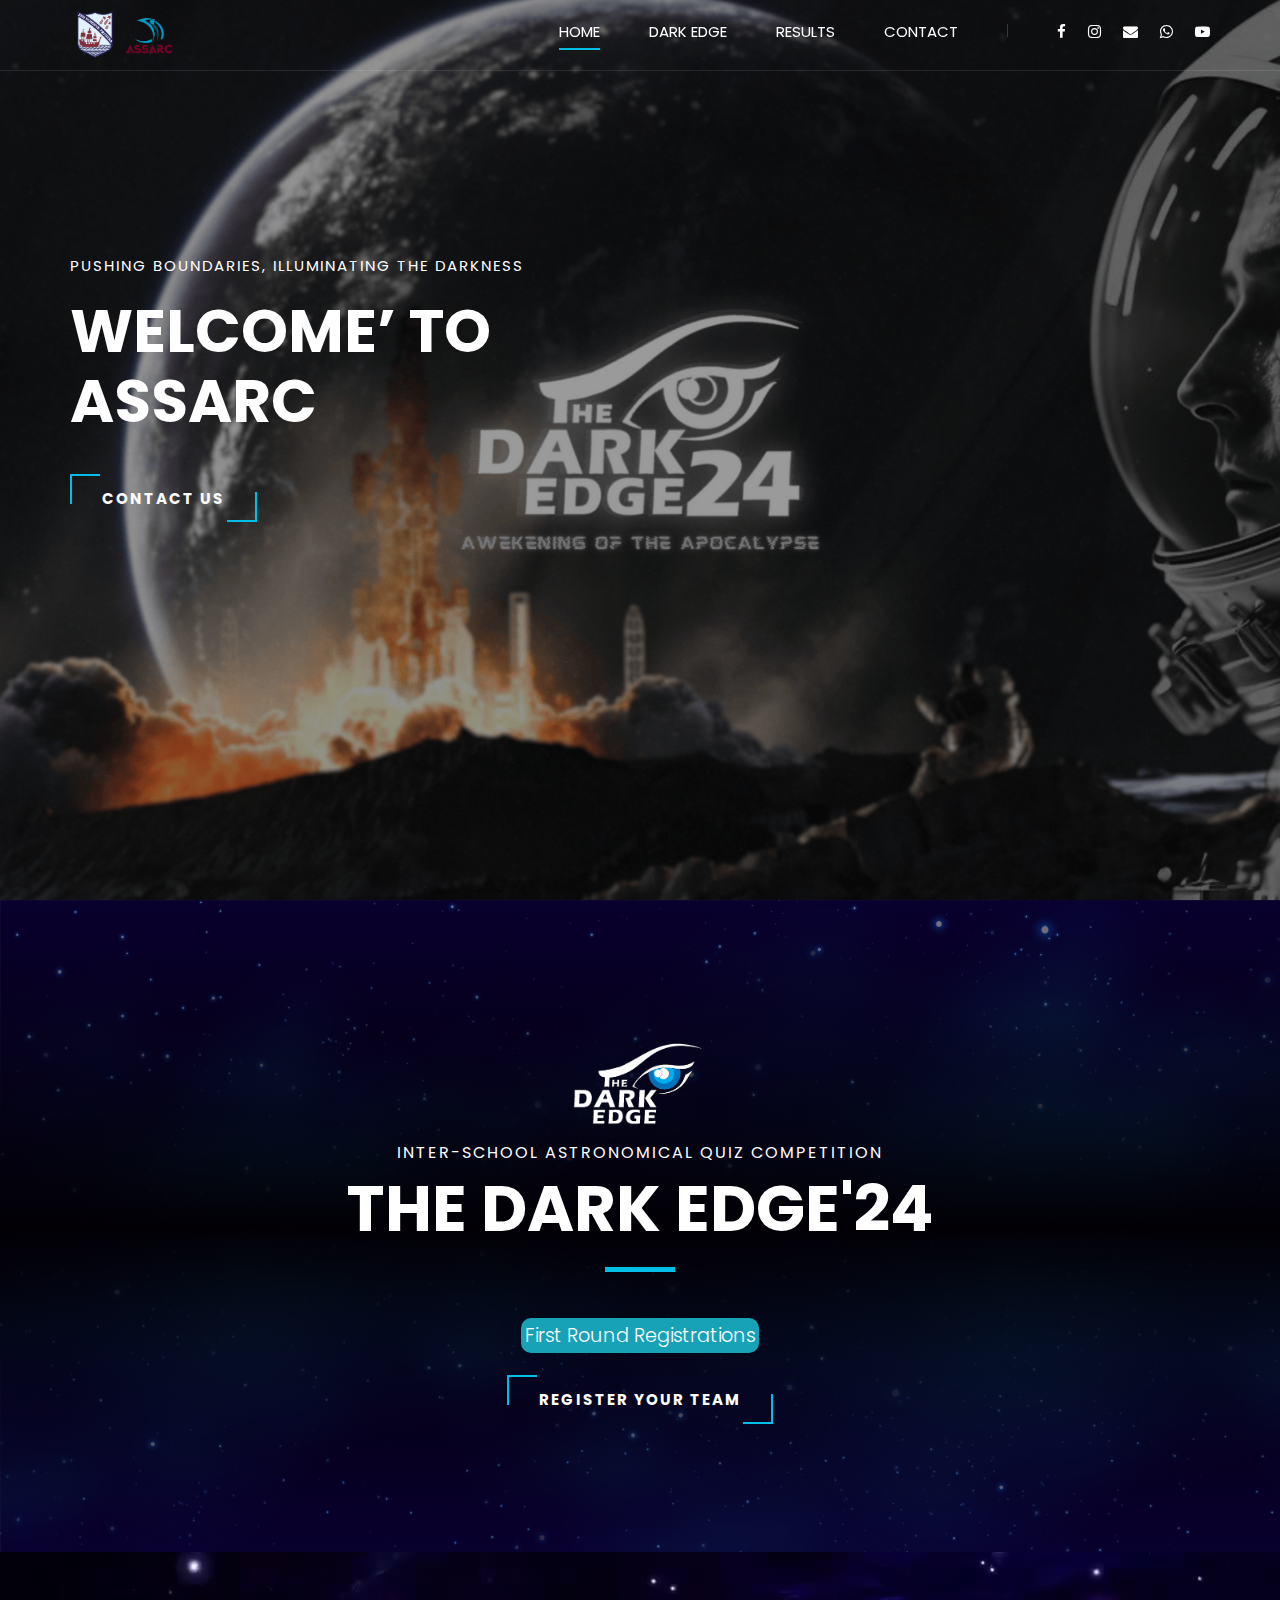
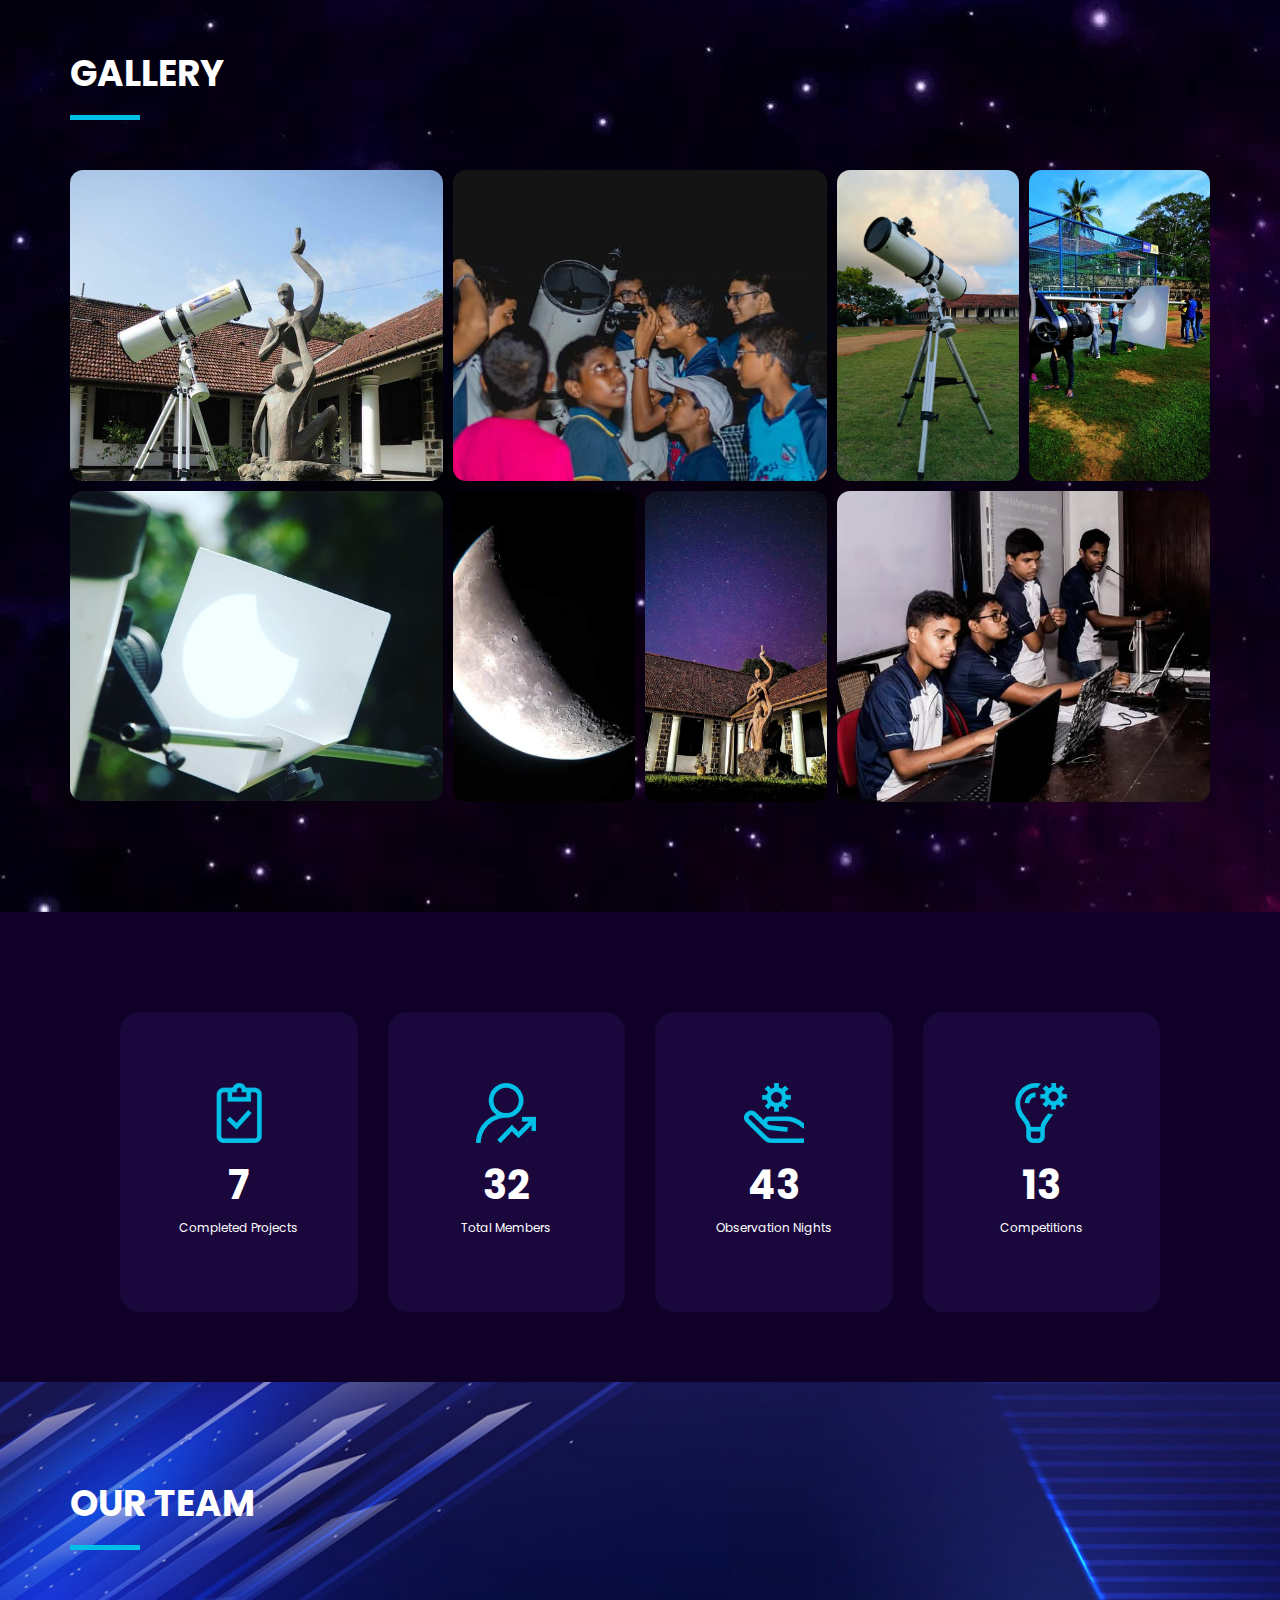
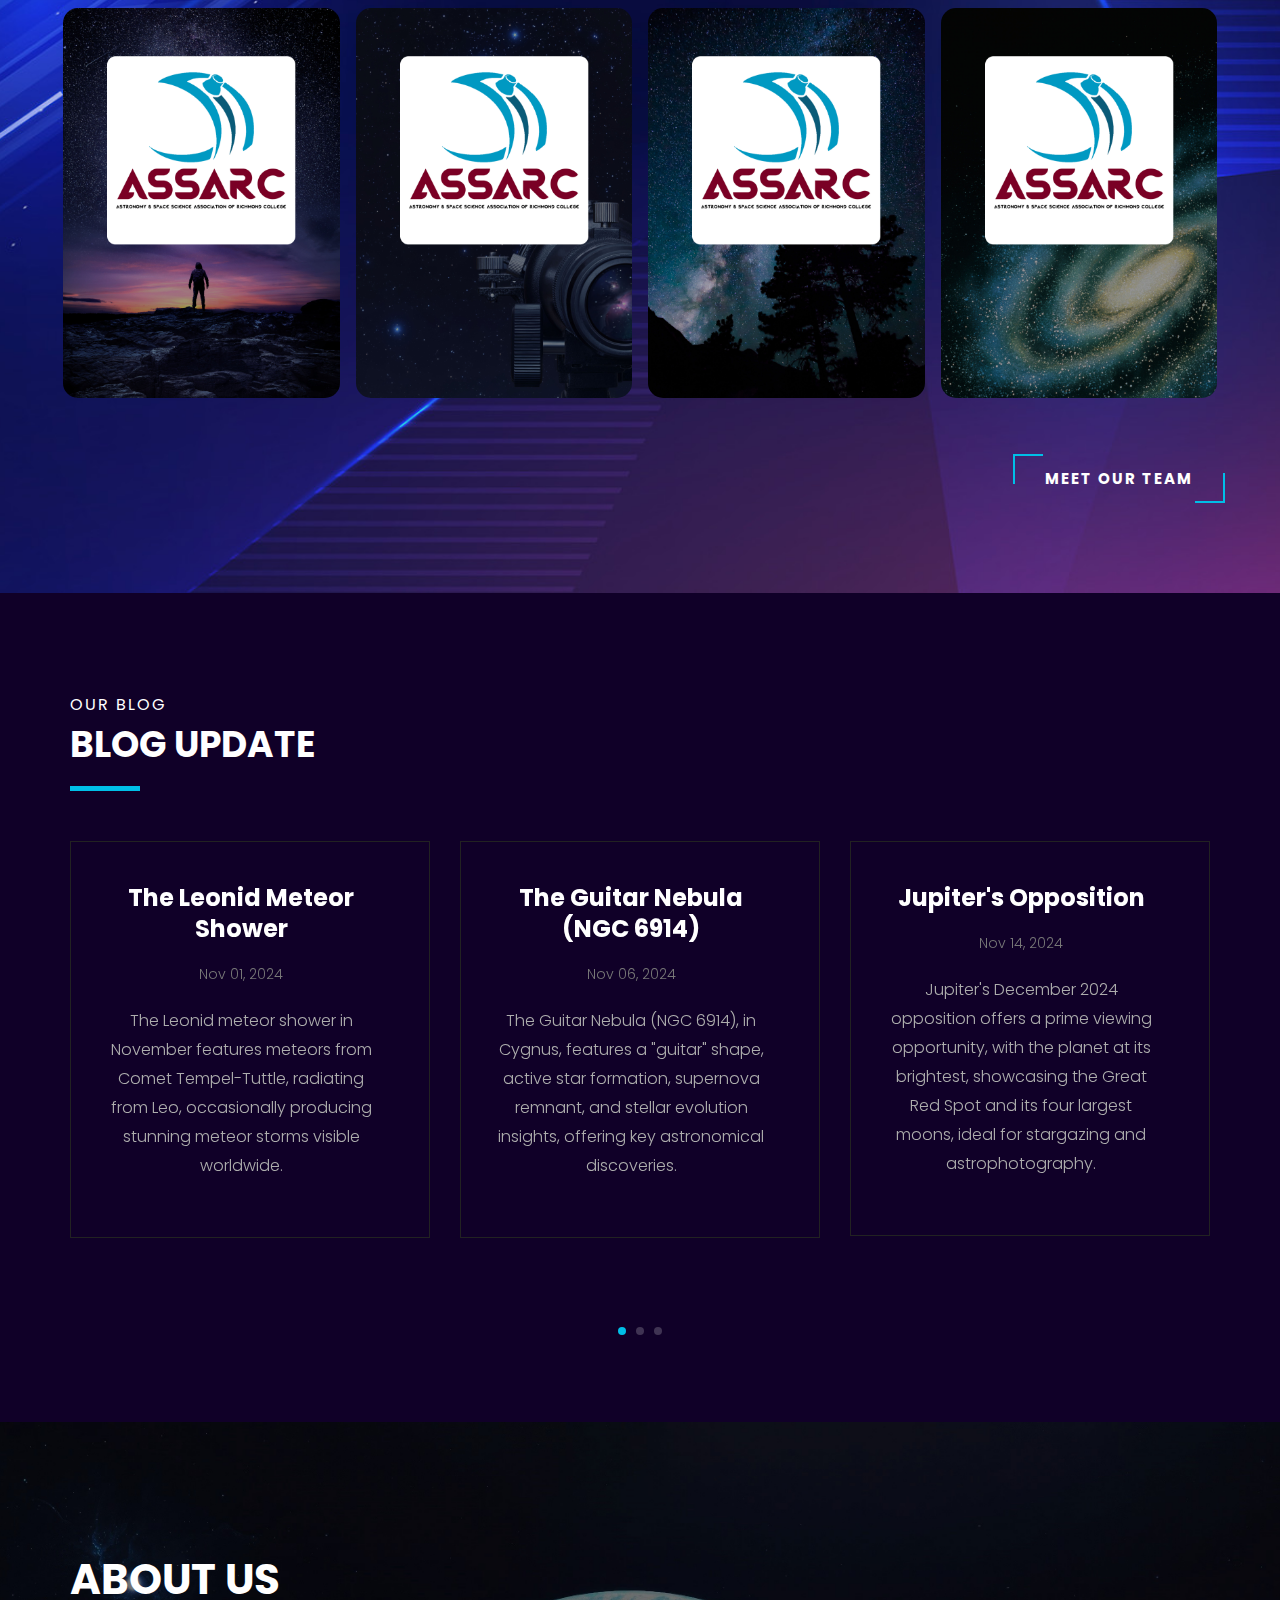
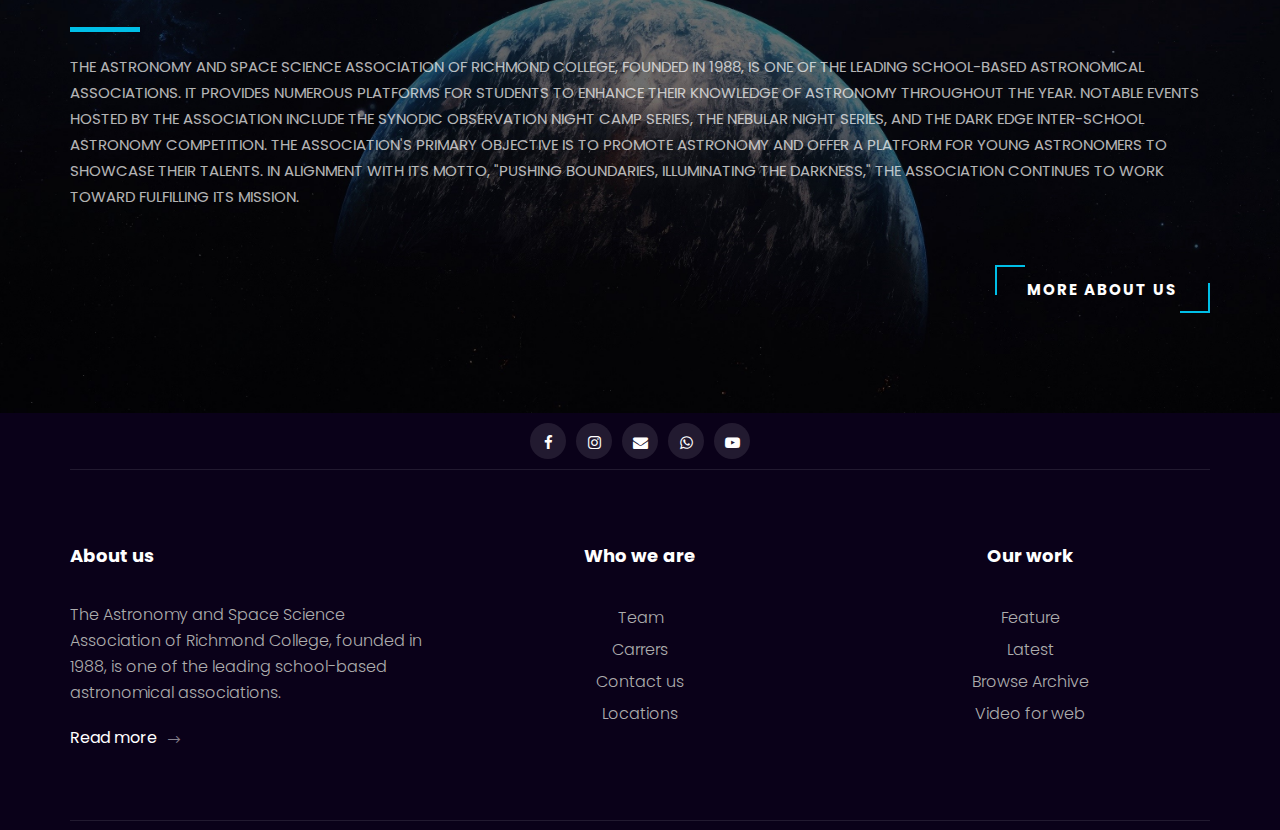
==== commit 56409c9f: "removed twitter button" ====
--- a/index.html
+++ b/index.html
@@ -89,9 +89,6 @@
                 <a href="www.youtube.com/@richastro2936" target="_blank">
                   <i class="fa fa-youtube-play"> </i>
                 </a>
-                <a href="#" target="_blank">
-                  <i class="fa fa-twitter"> </i>
-                </a>
               </div>
             </div>
           </div>
@@ -568,9 +565,6 @@
                 <a href="www.youtube.com/@richastro2936" target="_blank">
                   <i class="fa fa-youtube-play"> </i>
                 </a>
-                <a href="#" target="_blank">
-                  <i class="fa fa-twitter"> </i>
-                </a>
               </div>
             </div>
           </div>
--- a/css/style.css
+++ b/css/style.css
@@ -232,6 +232,7 @@
   letter-spacing: 2px;
   padding: 14px 34px 12px;
   width: 100%;
+  border-radius: 10px;
 }
 
 /* Preloder */
@@ -1079,6 +1080,15 @@
   margin-top: -10px;
 }
 
+.result-bg {
+  padding: 0.75rem 1rem;
+  border-radius: 16px;
+  width: 90%;
+  max-width: fit-content;
+  margin: 0 auto;
+  color: #c7c7c7;
+}
+
 /*---------------------
   Testimonial
 -----------------------*/
@@ -1719,6 +1729,7 @@
   height: 50px;
   width: 100%;
   border: 1px solid rgba(225, 225, 225, 0.5);
+  border-radius: 10px;
   background: transparent;
   font-size: 16px;
   color: #adadad;
@@ -1751,6 +1762,7 @@
   -webkit-transition: all, 0.3s;
   -o-transition: all, 0.3s;
   transition: all, 0.3s;
+  border-radius: 10px;
 }
 .contact__form form textarea:placeholder {
   color: #adadad;
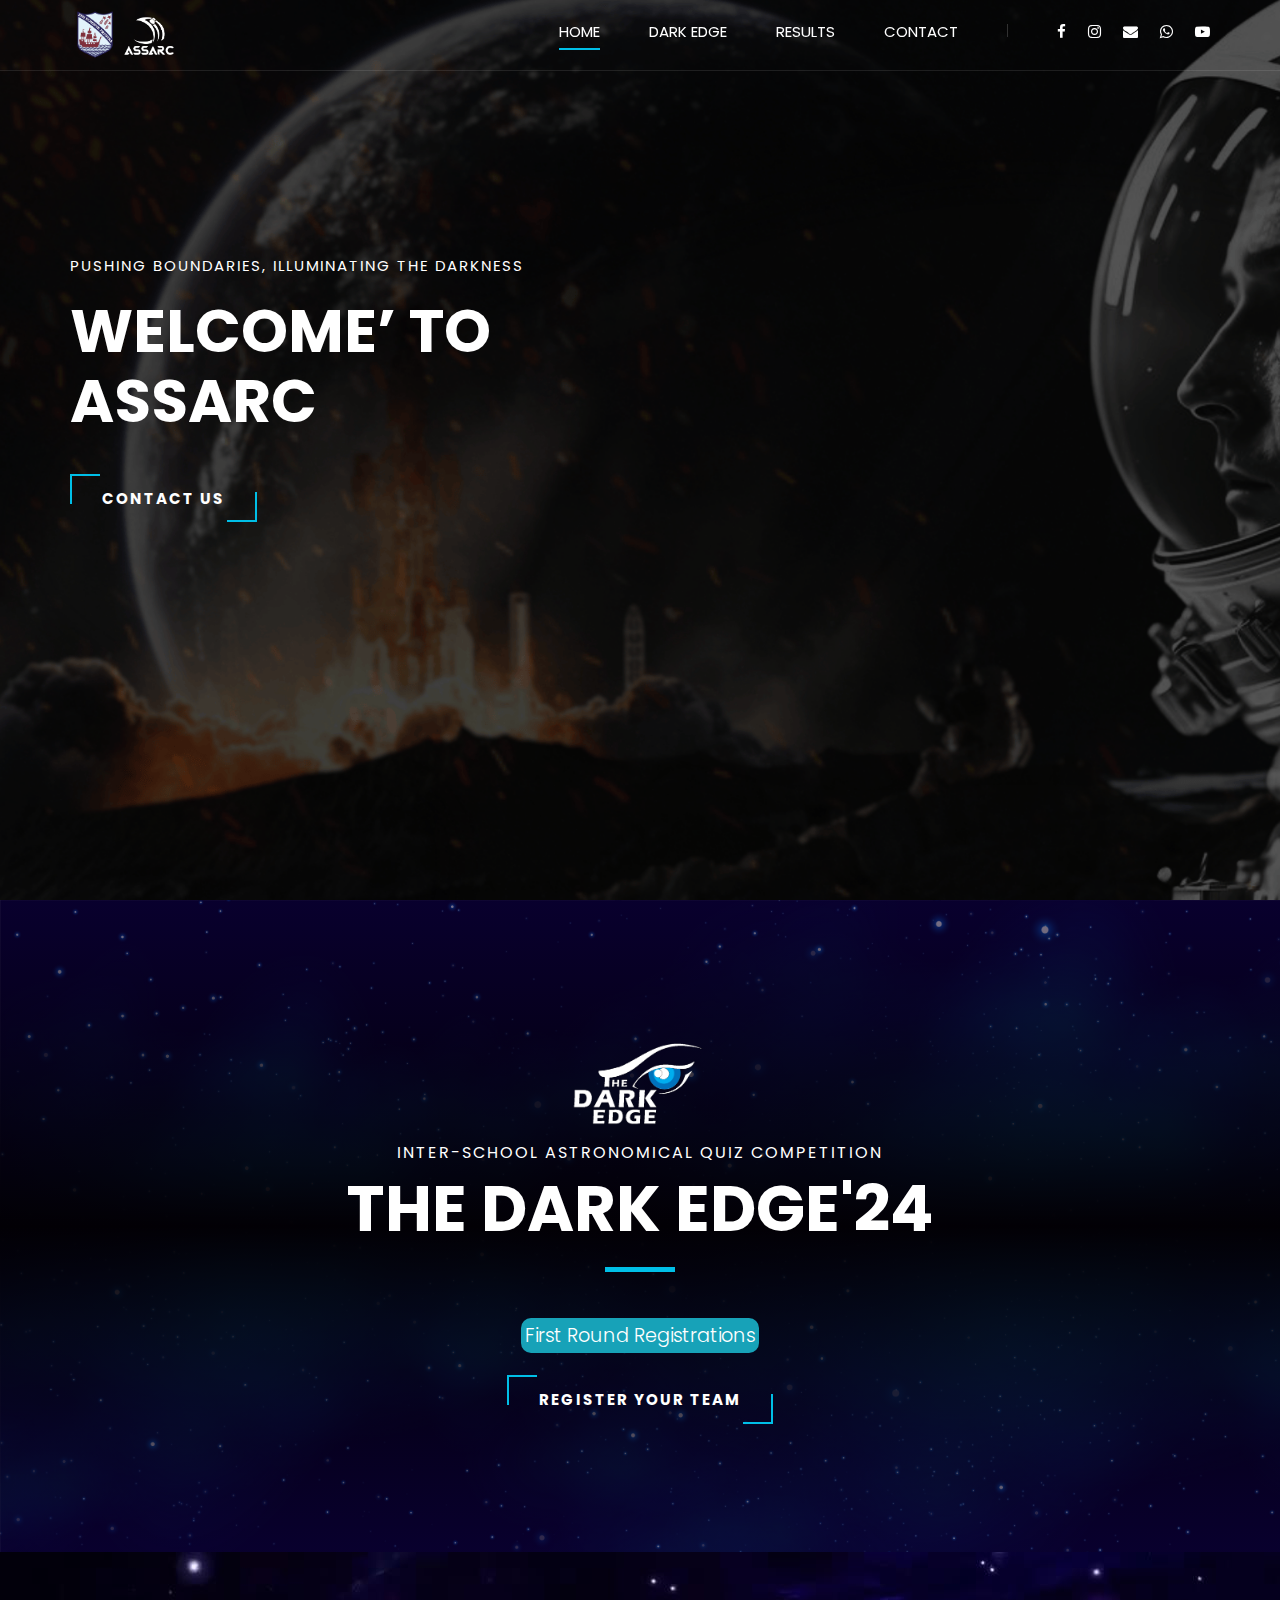
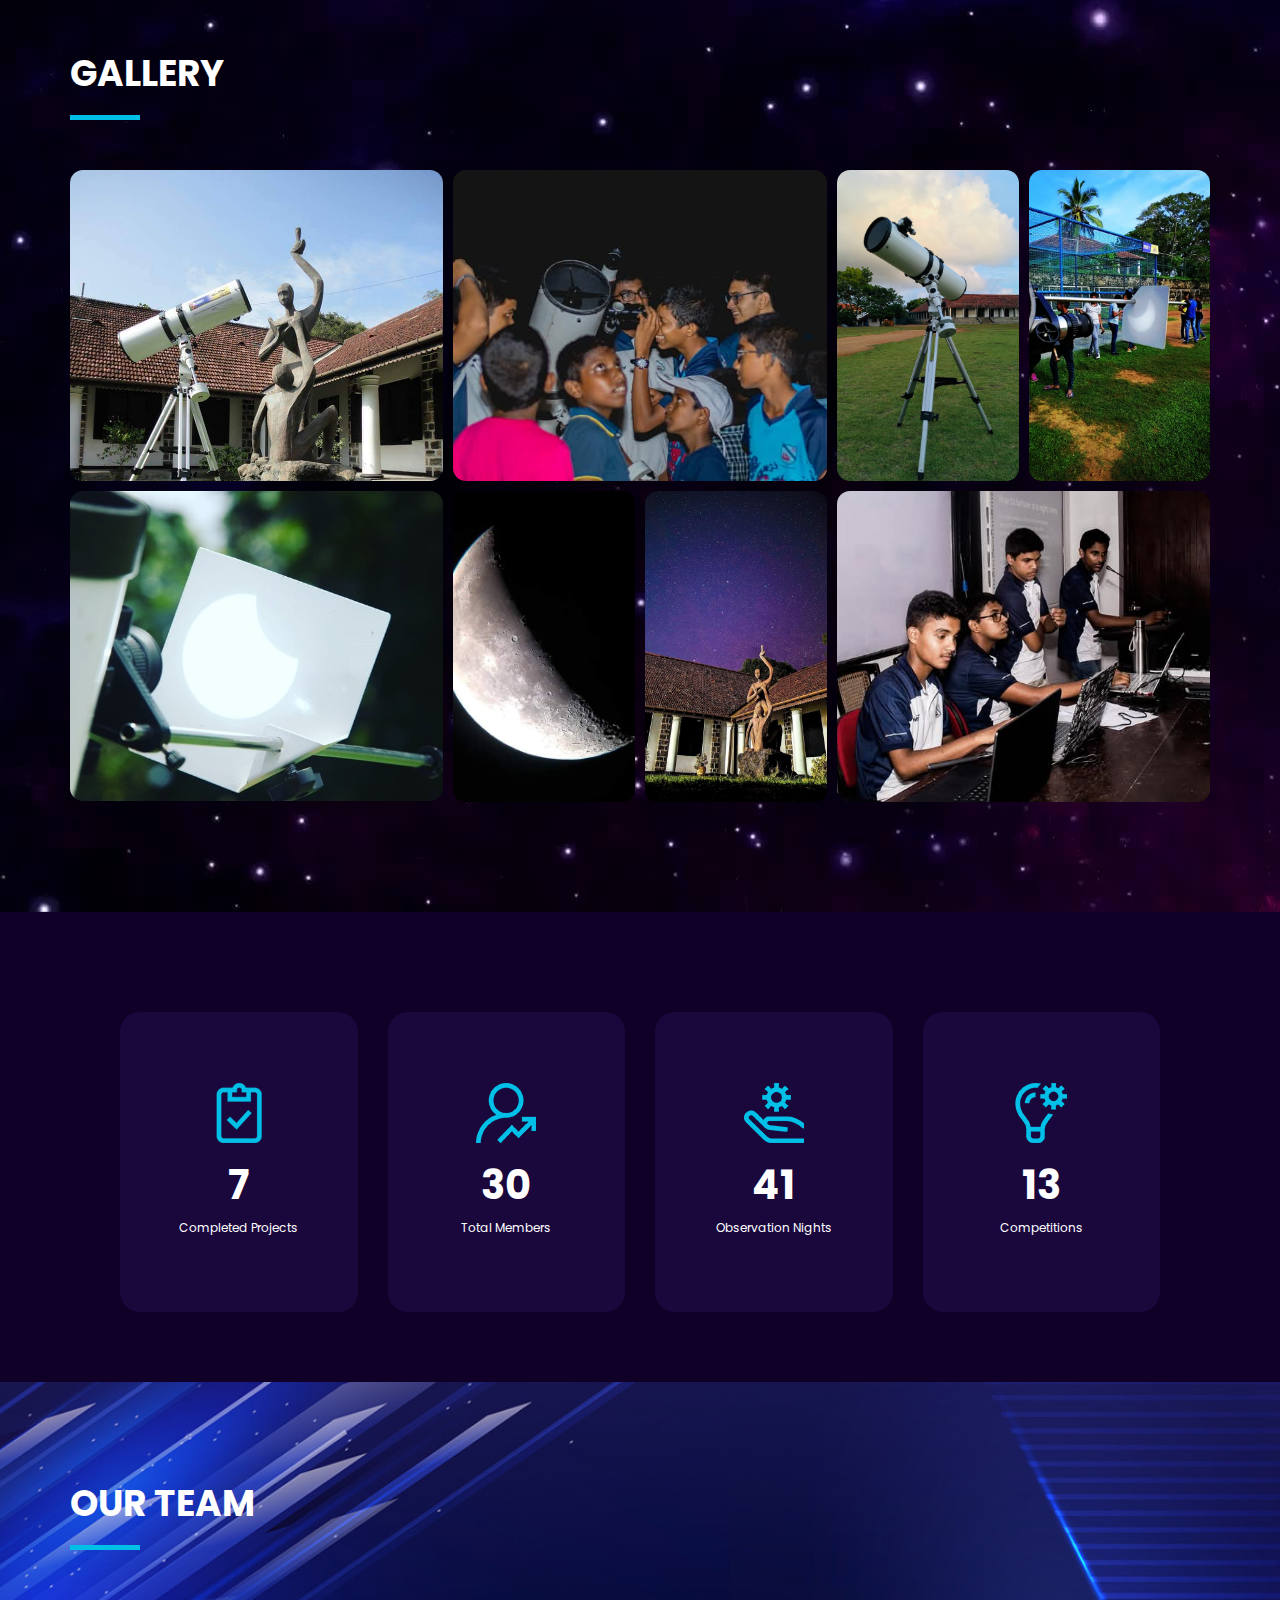
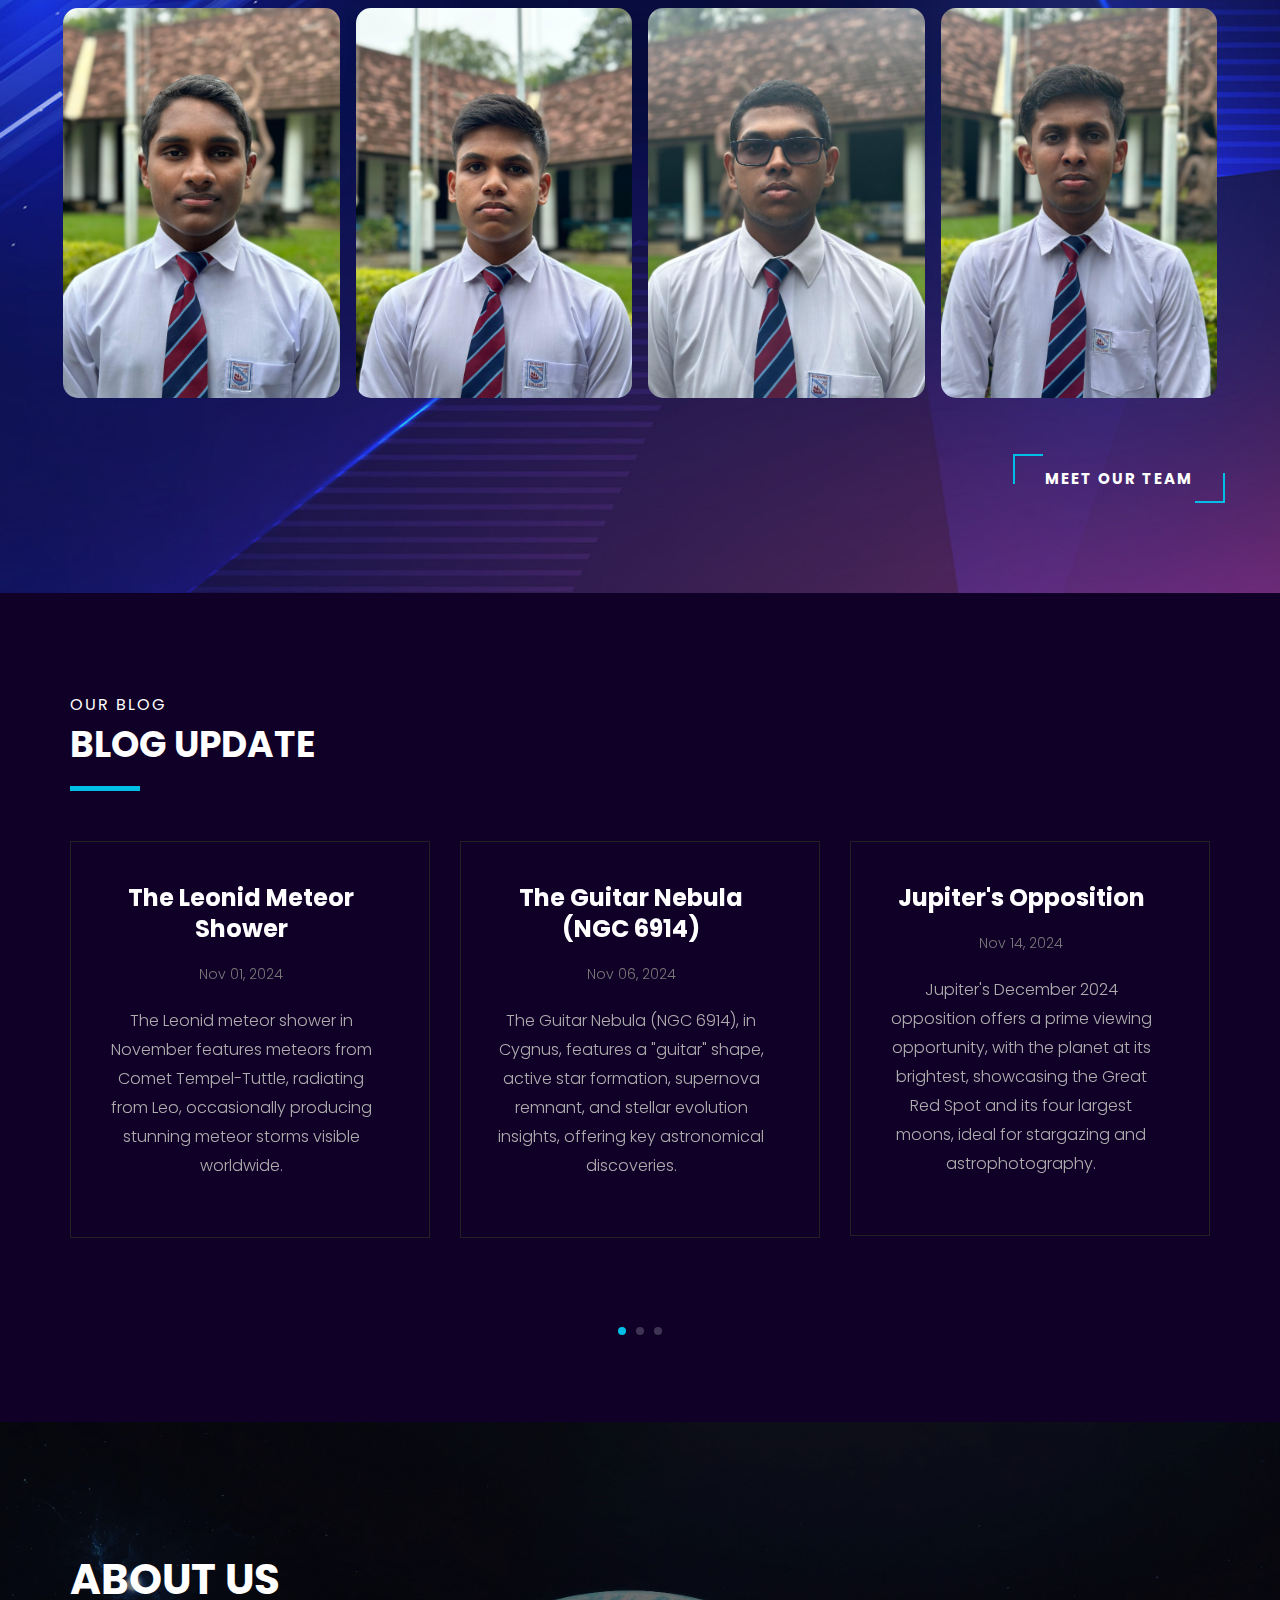
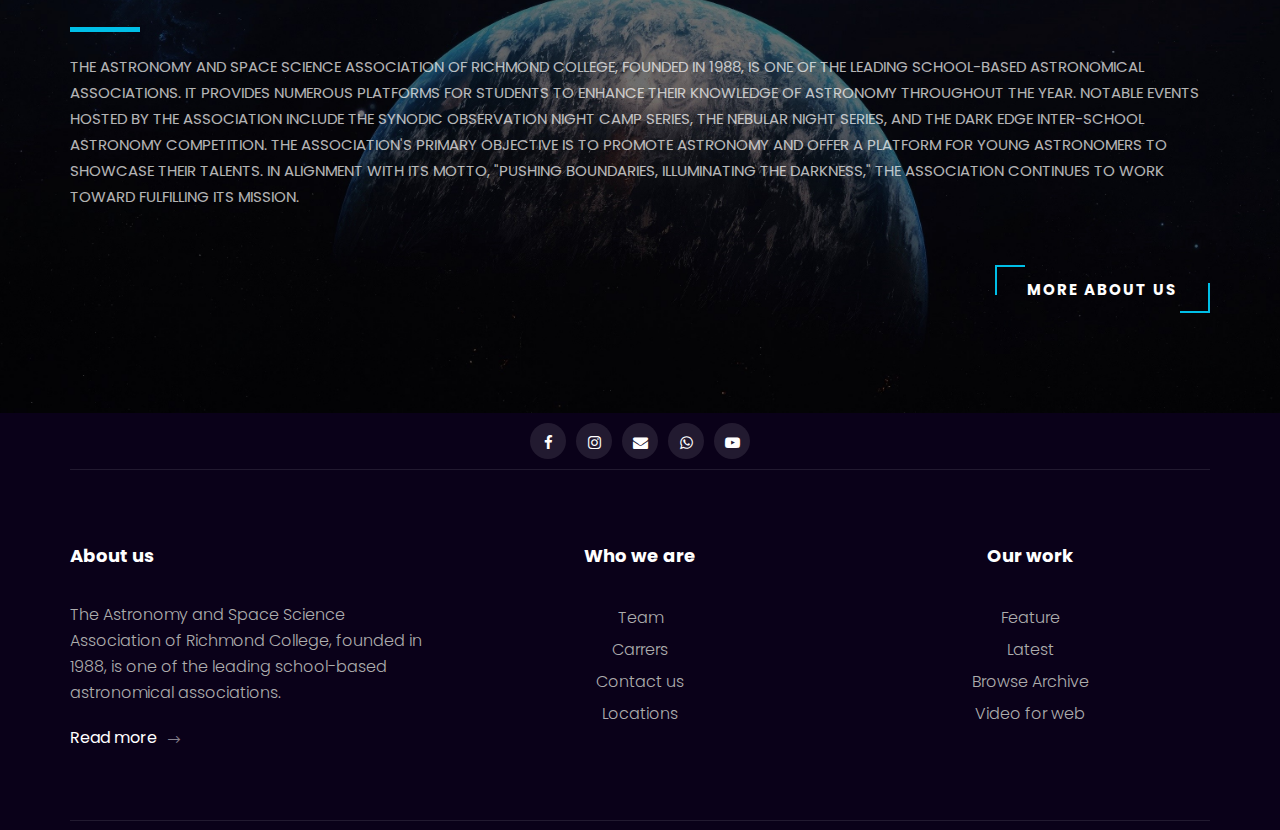
==== commit f6624eb7: "update the banner" ====
--- a/index.html
+++ b/index.html
@@ -100,7 +100,7 @@
     <!-- Hero Section Begin -->
     <section class="hero">
       <div class="hero__slider owl-carousel">
-        <div class="hero__item set-bg" data-setbg="img/hero/banner3.png">
+        <div class="hero__item set-bg" data-setbg="img/hero/banner.png">
           <div class="container">
             <div class="row">
               <div class="col-lg-6 text-center text-md-left">
@@ -119,7 +119,7 @@
             </div>
           </div>
         </div>
-        <div class="hero__item set-bg" data-setbg="img/hero/hero-12.jpg">
+        <!-- <div class="hero__item set-bg" data-setbg="img/hero/hero-12.jpg">
           <div class="container">
             <div class="row">
               <div class="col-lg-6 text-center text-md-left">
@@ -133,7 +133,7 @@
               </div>
             </div>
           </div>
-        </div>
+        </div> -->
       </div>
     </section>
     <!-- Hero Section End -->
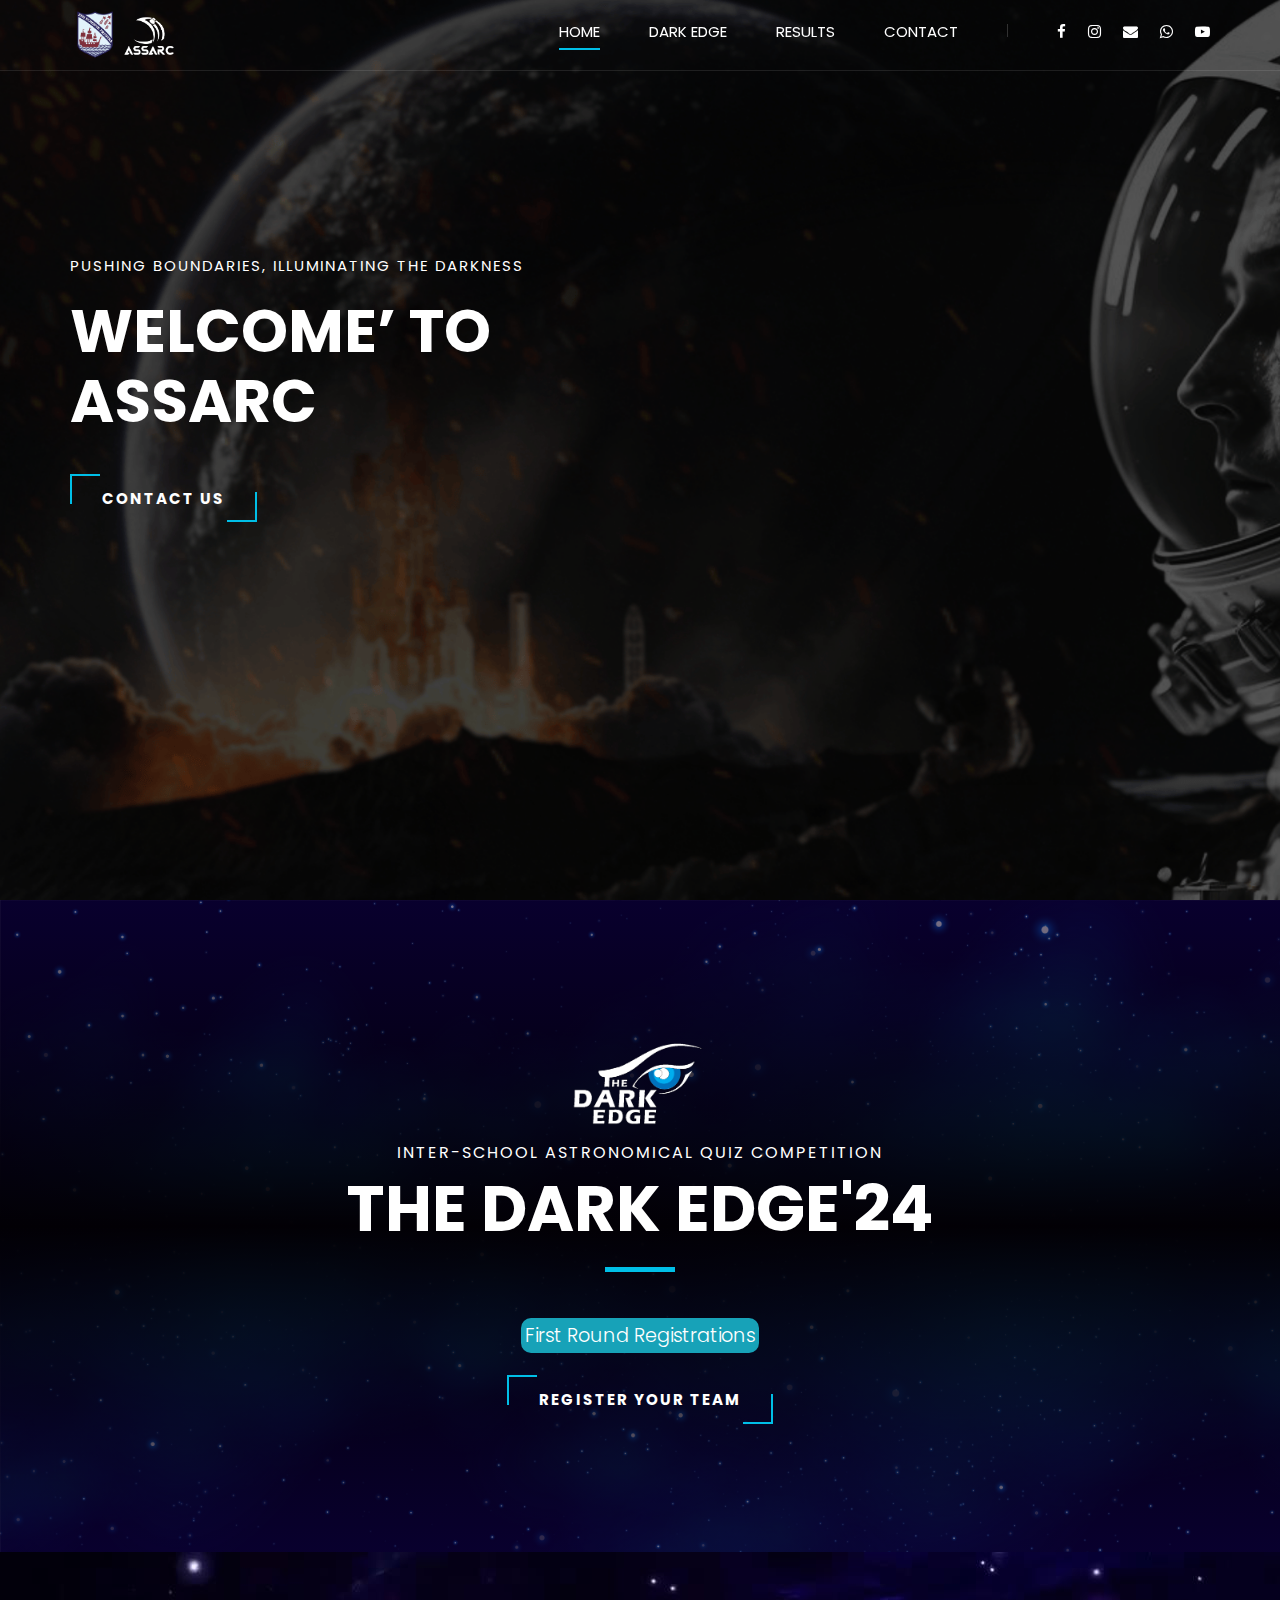
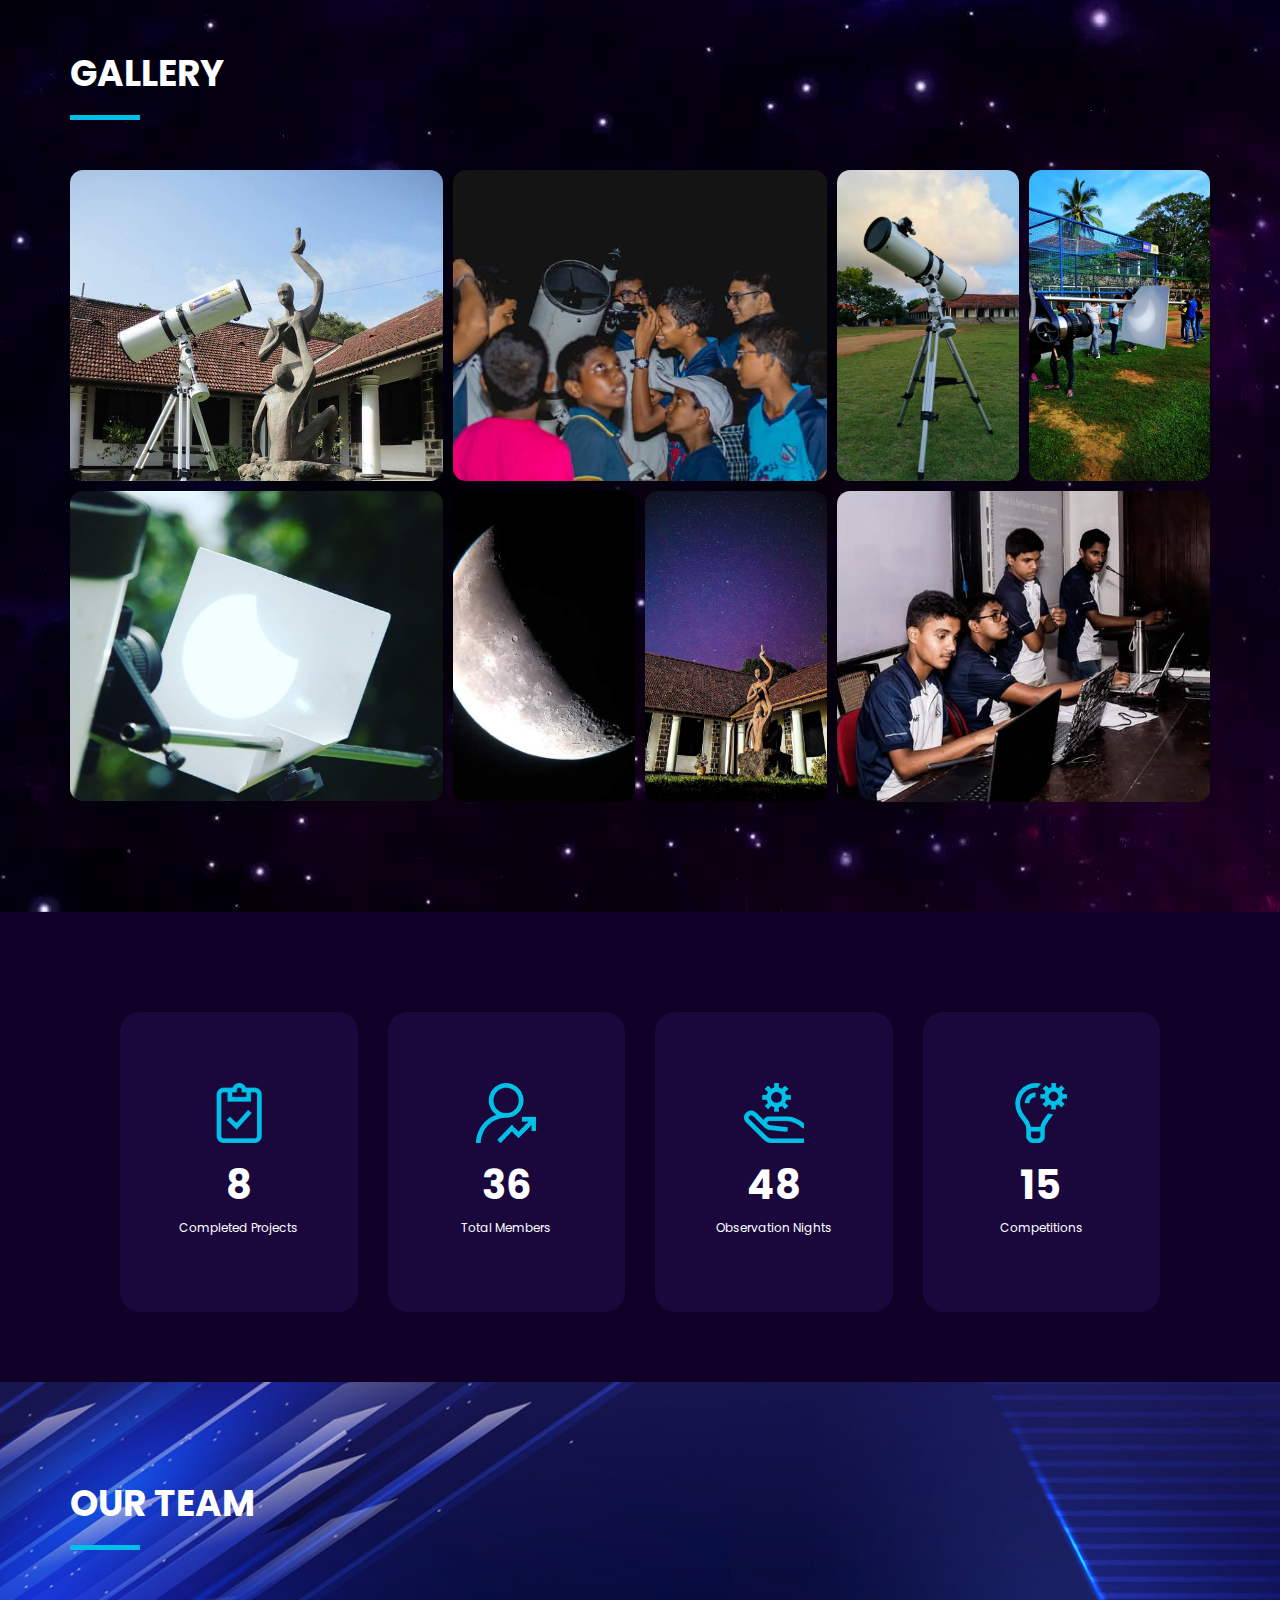
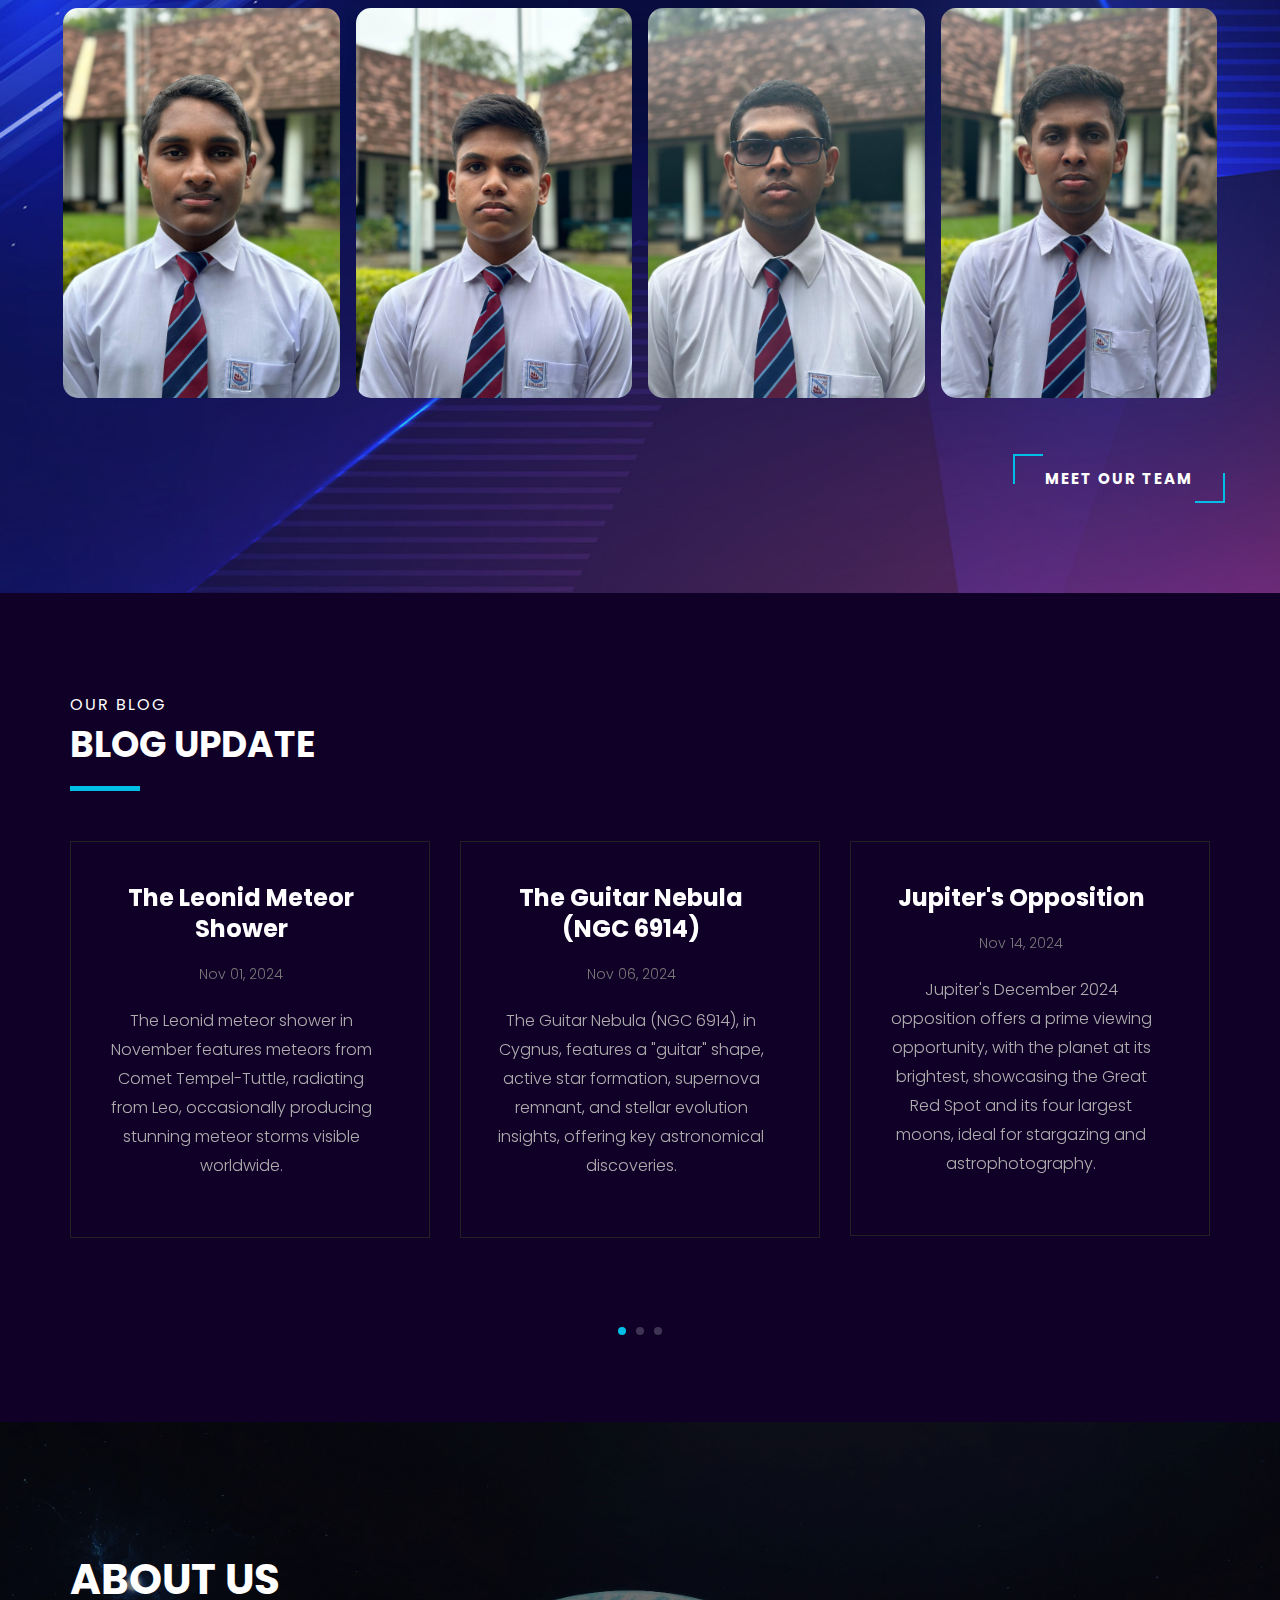
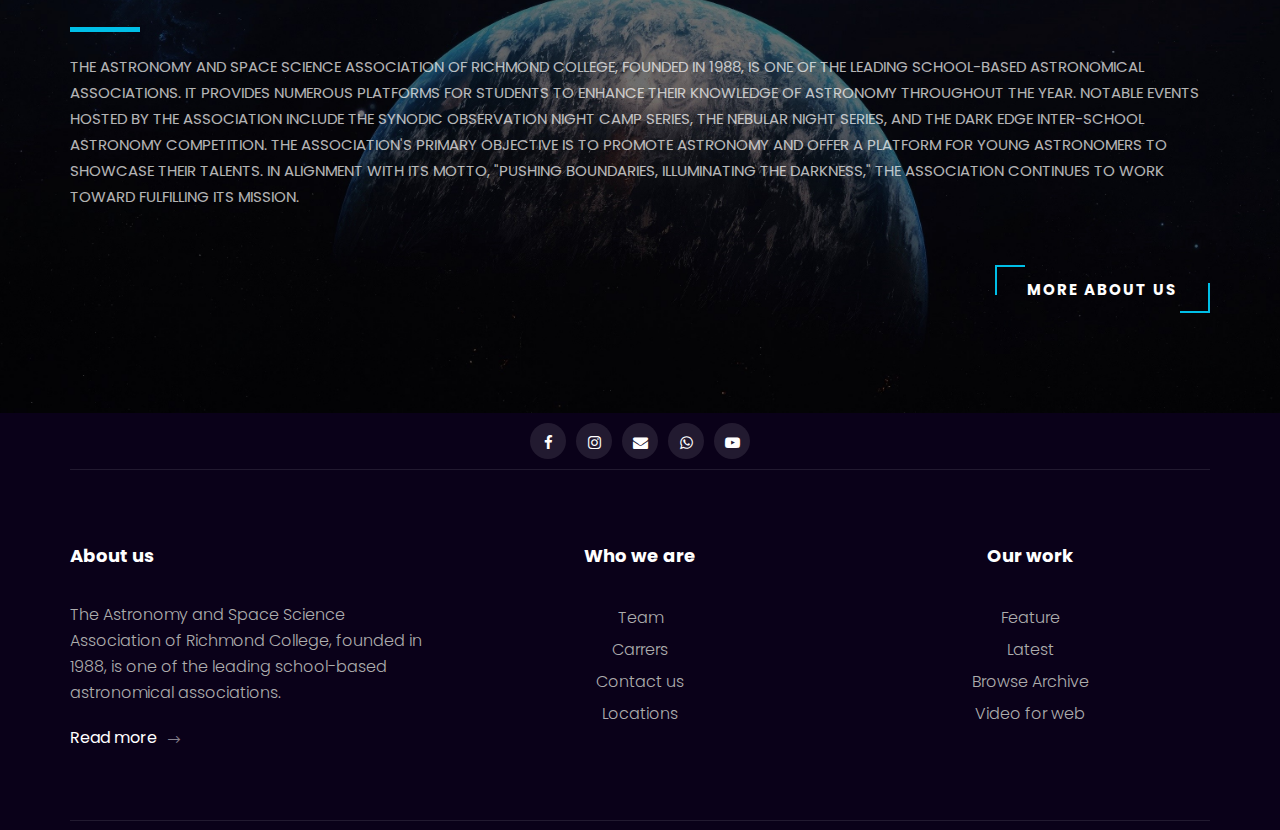
==== commit 72f1d476: "new banner" ====
--- a/index.html
+++ b/index.html
@@ -119,7 +119,7 @@
             </div>
           </div>
         </div>
-        <!-- <div class="hero__item set-bg" data-setbg="img/hero/hero-12.jpg">
+        <div class="hero__item set-bg" data-setbg="img/hero/purpleBanner.png">
           <div class="container">
             <div class="row">
               <div class="col-lg-6 text-center text-md-left">
@@ -133,7 +133,7 @@
               </div>
             </div>
           </div>
-        </div> -->
+        </div>
       </div>
     </section>
     <!-- Hero Section End -->
--- a/css/style.css
+++ b/css/style.css
@@ -767,6 +767,7 @@
 }
 .team__item__text:before {
   position: absolute;
+  background: url("../img/team/team-hover.png");
   left: 0;
   top: 0;
   height: 100%;
@@ -1895,6 +1896,9 @@
   .header__logo {
     max-width: 150px;
   }
+  .set-bg {
+    background-position: top left;
+  }
   .nav-logo {
     width: 70px;
   }
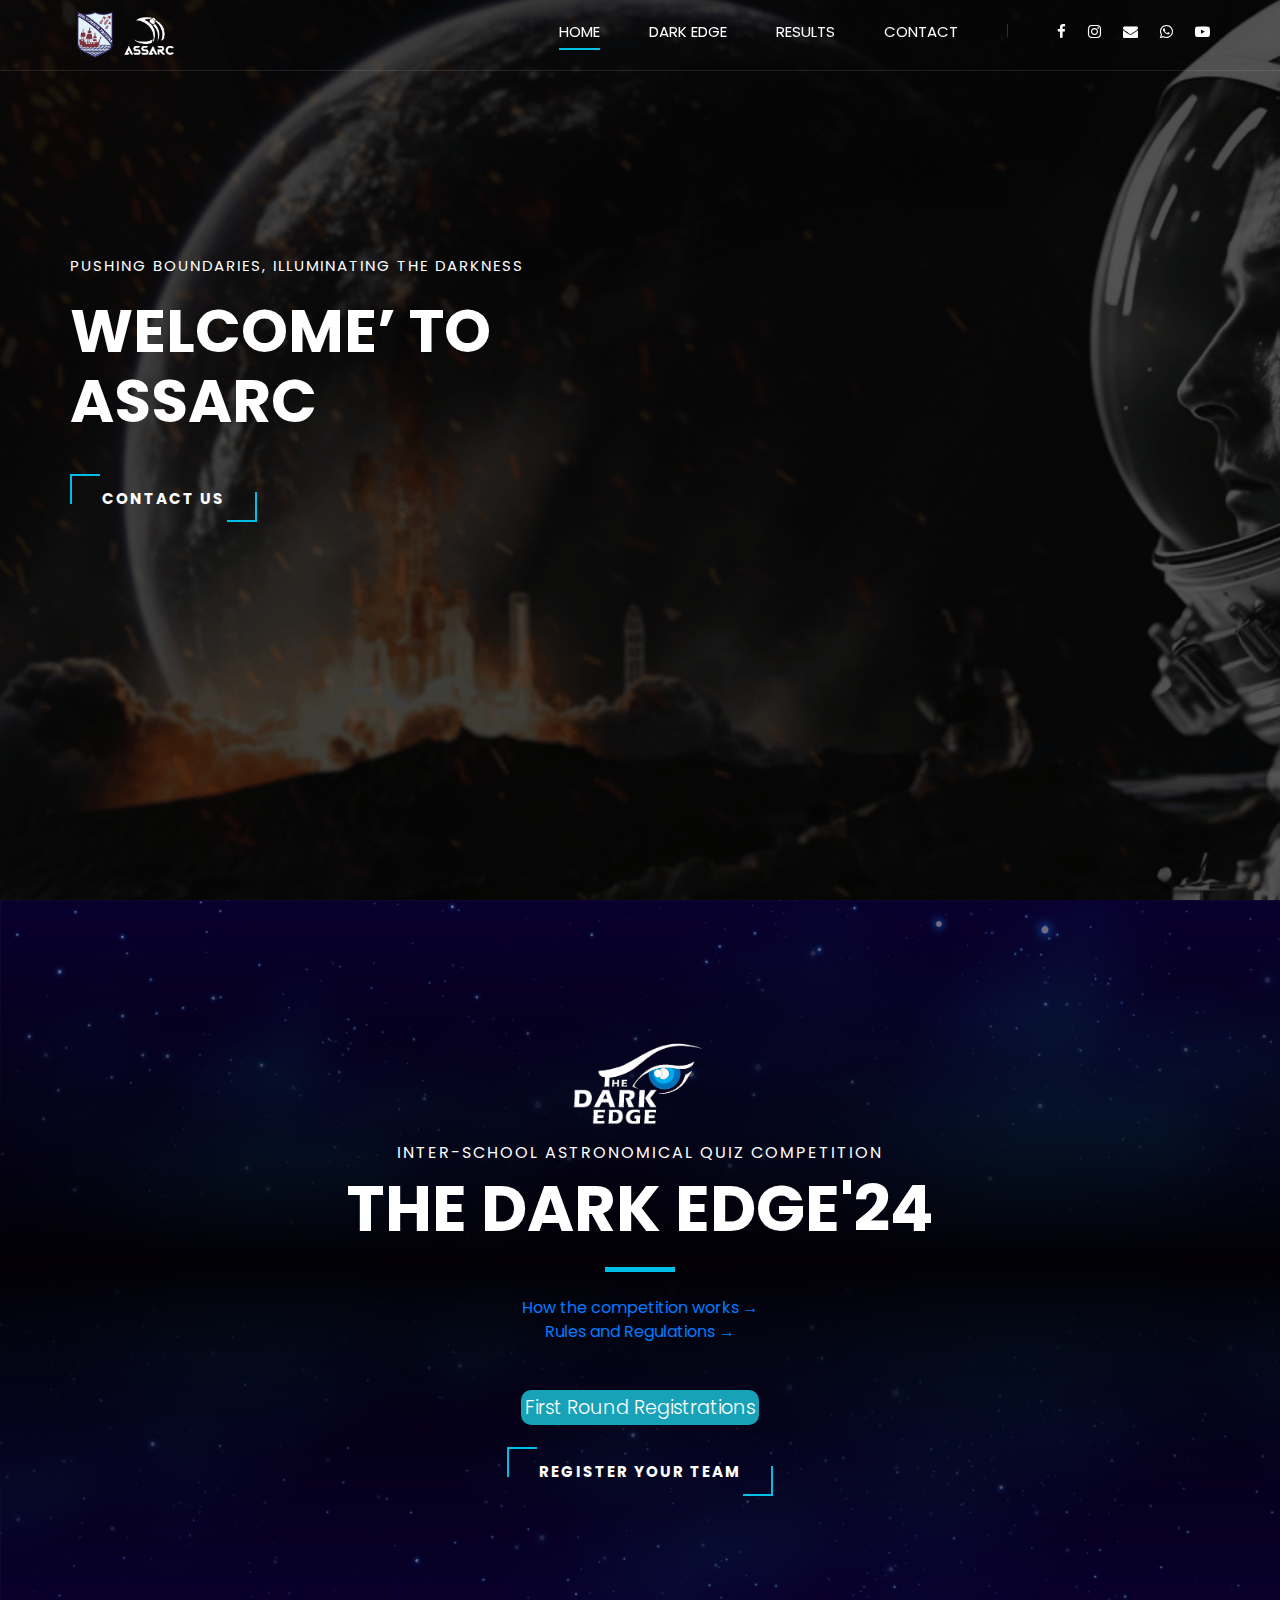
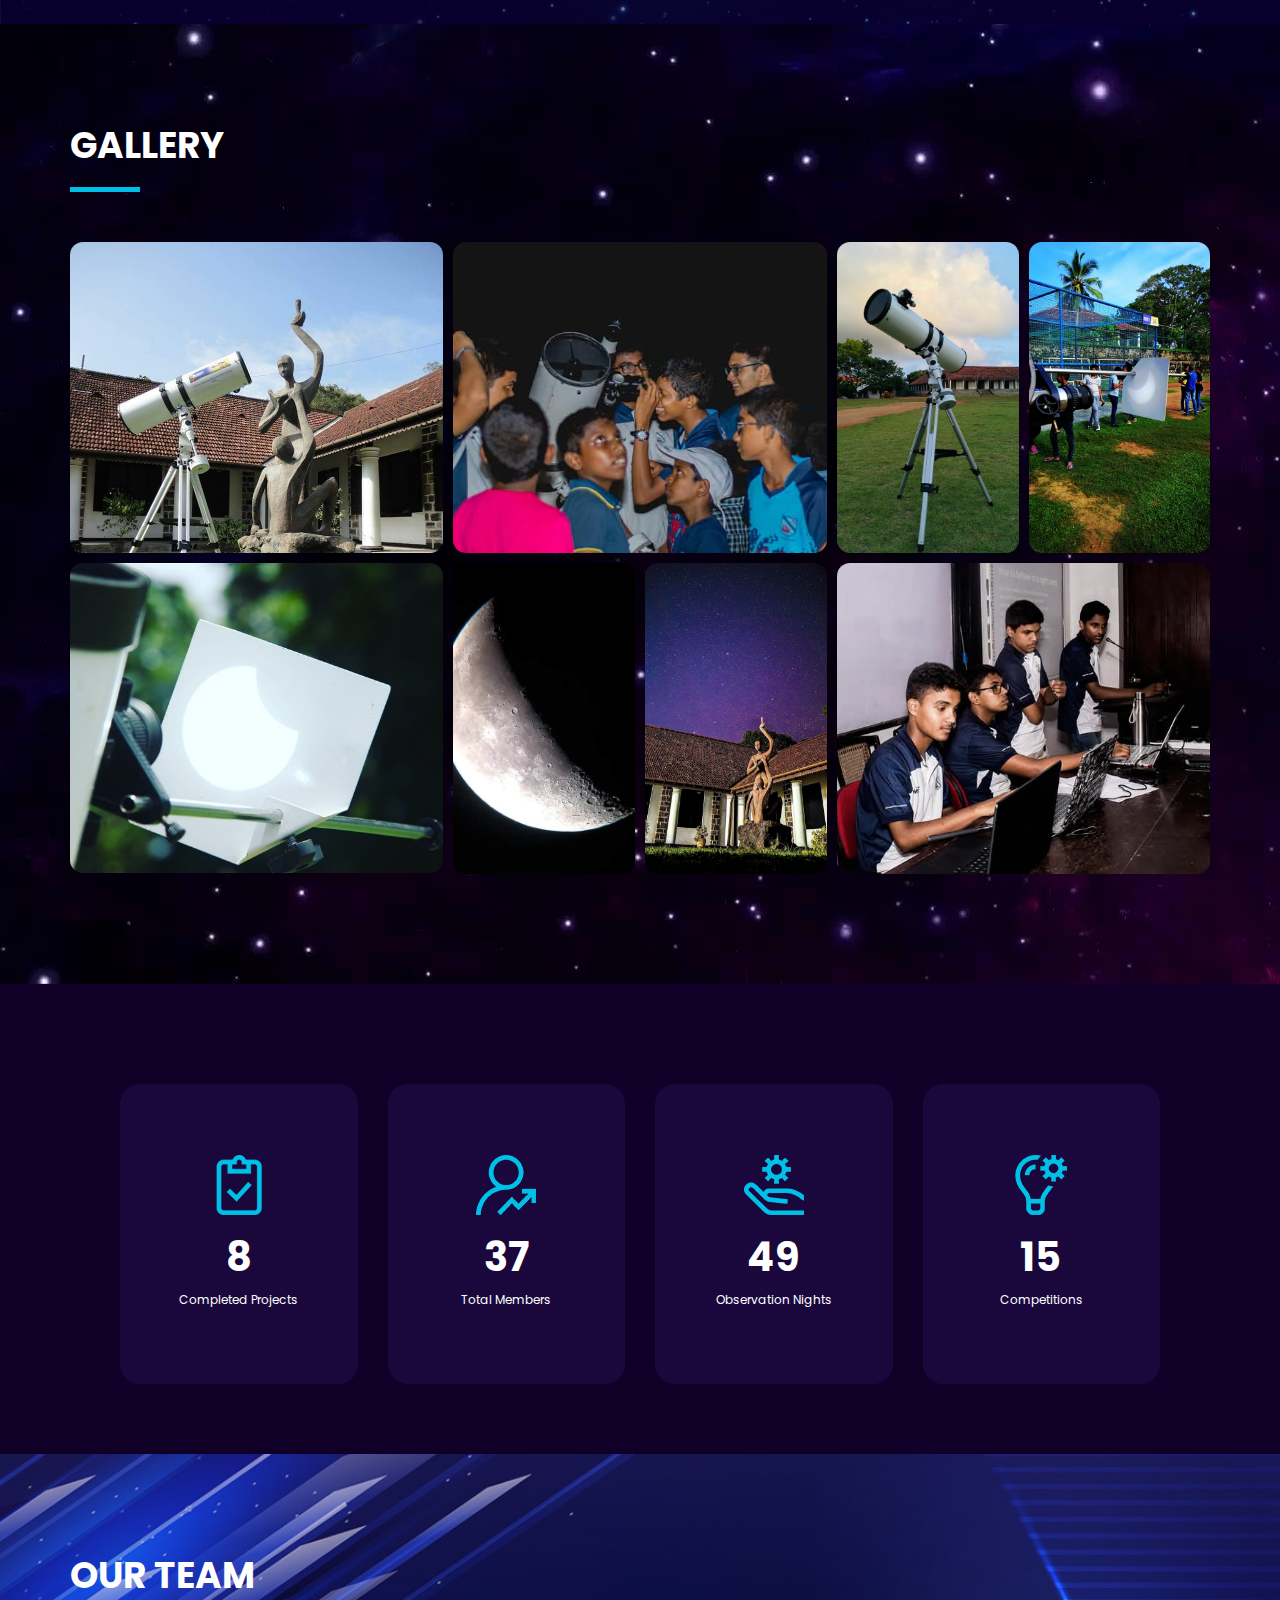
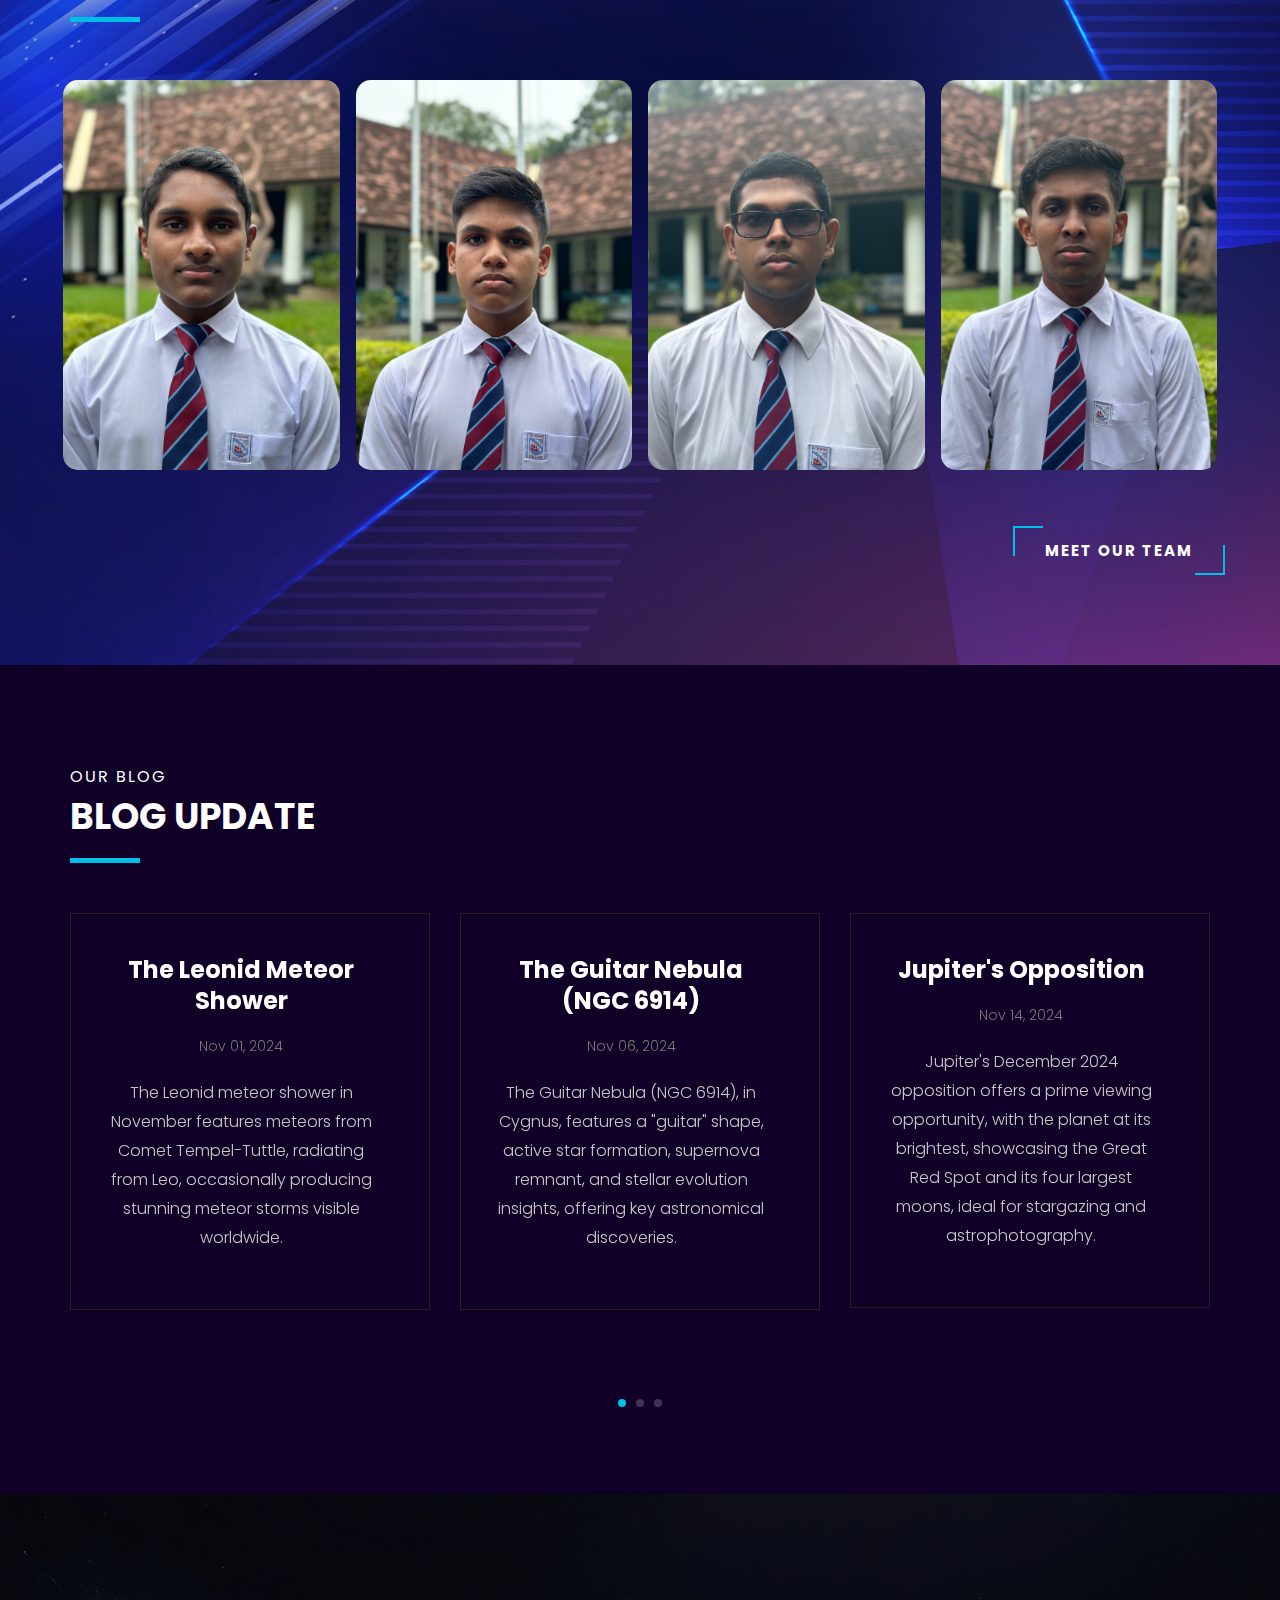
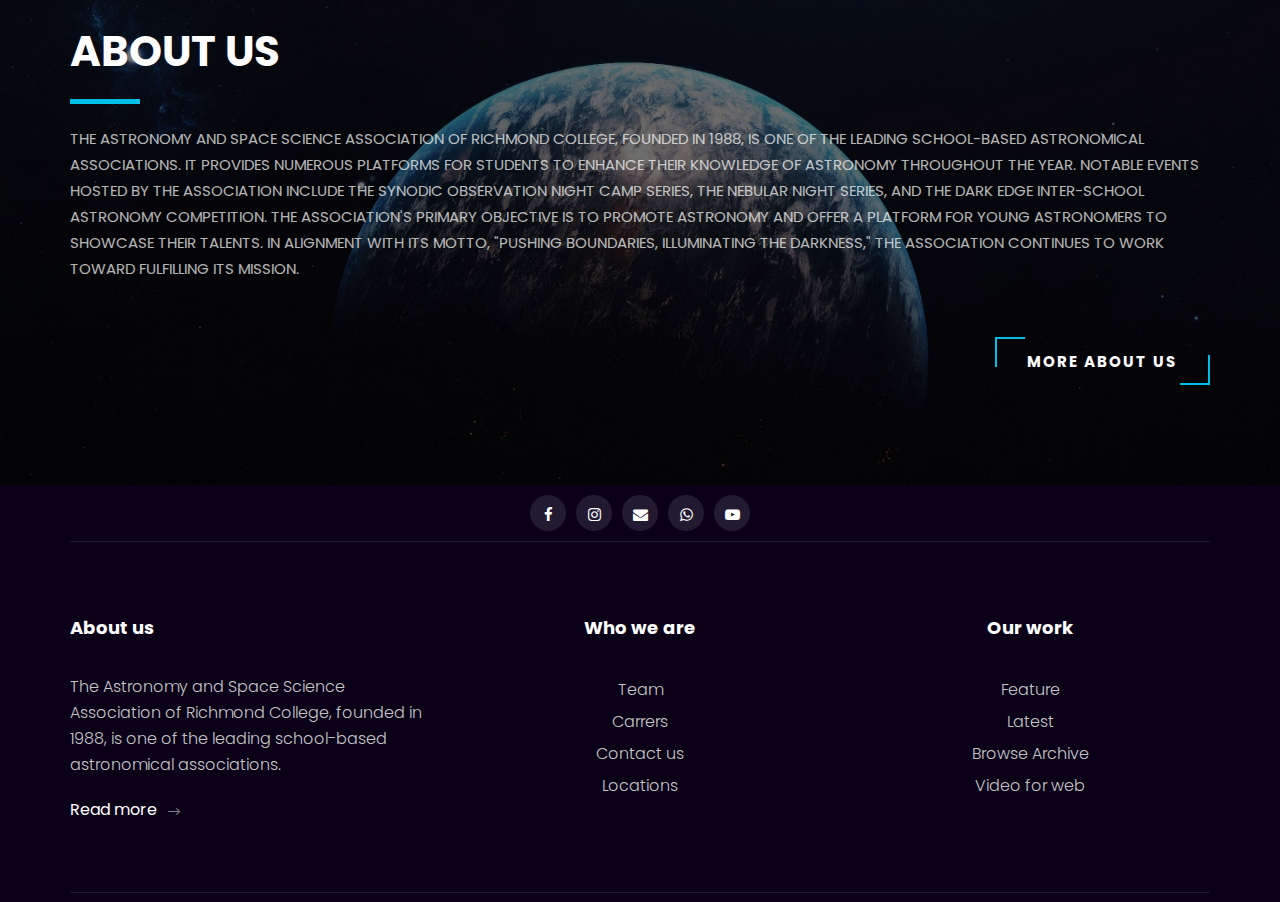
==== commit 3c982b0f: "update the dark edge page" ====
--- a/index.html
+++ b/index.html
@@ -152,6 +152,13 @@
                     Inter-School Astronomical Quiz Competition
                   </span>
                   <h2 class="dark-edge-title">The Dark edge'24</h2>
+                  <a href="./darkedge.html#howWorks"
+                    >How the competition works &rarr;
+                  </a>
+                  <br />
+                  <a href="./darkedge.html#rules"
+                    >Rules and Regulations &rarr;</a
+                  >
                 </div>
                 <div class="text-center" id="countdownTimer">Coming soon</div>
               </div>
--- a/css/style.css
+++ b/css/style.css
@@ -37,6 +37,7 @@
   height: 100%;
   font-family: "Poppins", sans-serif;
   -webkit-font-smoothing: antialiased;
+  scroll-behavior: smooth;
 }
 
 h1,
@@ -78,7 +79,7 @@
 p {
   font-size: 16px;
   font-family: "Poppins", sans-serif;
-  color: #adadad;
+  color: #c6c6c6; /* #adadad */
   font-weight: 400;
   line-height: 26px;
   margin: 0 0 15px 0;
@@ -95,7 +96,7 @@
 a:focus {
   text-decoration: none;
   outline: none;
-  color: #fff;
+  color: #00bfe7;
 }
 
 ul,
@@ -668,7 +669,7 @@
   font-weight: 700;
 }
 .work__item__hover ul li {
-  color: #adadad;
+  color: #c6c6c6;
   list-style: none;
   font-size: 16px;
   margin-right: 23px;
@@ -954,7 +955,7 @@
   list-style: none;
 }
 .footer__option__item ul li a {
-  color: #adadad;
+  color: #c6c6c6;
   font-size: 16px;
   font-weight: 300;
   line-height: 32px;
@@ -969,22 +970,22 @@
   border: 1px solid #544e5e;
   background: transparent;
   font-size: 16px;
-  color: #adadad;
+  color: #c6c6c6;
 }
 .footer__option__item form input::-webkit-input-placeholder {
-  color: #adadad;
+  color: #c6c6c6;
 }
 .footer__option__item form input::-moz-placeholder {
-  color: #adadad;
+  color: #c6c6c6;
 }
 .footer__option__item form input:-ms-input-placeholder {
-  color: #adadad;
+  color: #c6c6c6;
 }
 .footer__option__item form input::-ms-input-placeholder {
-  color: #adadad;
+  color: #c6c6c6;
 }
 .footer__option__item form input::placeholder {
-  color: #adadad;
+  color: #c6c6c6;
 }
 .footer__option__item form button {
   font-size: 20px;
@@ -1043,12 +1044,12 @@
   right: -22px;
   top: -3px;
   content: "/";
-  color: #adadad;
+  color: #c6c6c6;
   font-size: 20px;
 }
 .breadcrumb__links span {
   font-size: 16px;
-  color: #adadad;
+  color: #c6c6c6;
   font-weight: 300;
   display: inline-block;
 }
@@ -1071,7 +1072,7 @@
 }
 
 .about__text {
-  padding-left: 30px;
+  padding: 30px;
 }
 .about__text .services__item .services__item__icon:after {
   border-color: #281a3e;
@@ -1079,6 +1080,33 @@
 
 .about__text__desc {
   margin-top: -10px;
+}
+
+.rules-title {
+  color: #ffffff;
+  font-size: 25px;
+  font-weight: 700;
+  margin-bottom: 12px;
+}
+.about__text__desc h5 {
+  color: #ffffff;
+  font-size: 22px;
+  font-weight: 400;
+  margin-bottom: 8px;
+}
+
+.about__text__desc ul ul {
+  margin-left: 20px;
+  padding-left: 20px;
+}
+
+.about__text__desc li {
+  font-size: 16px;
+  font-family: "Poppins", sans-serif;
+  color: #c6c6c6;
+  font-weight: 400;
+  line-height: 26px;
+  margin: 0 0 15px 0;
 }
 
 .result-bg {
@@ -1198,7 +1226,7 @@
 .portfolio__filter li {
   list-style: none;
   font-size: 16px;
-  color: #adadad;
+  color: #c6c6c6;
   margin-right: 5px;
   display: inline-block;
   cursor: pointer;
@@ -1274,7 +1302,7 @@
   font-weight: 300;
   margin-right: 24px;
   position: relative;
-  color: #adadad;
+  color: #c6c6c6;
 }
 .portfolio__item__text ul li:after {
   position: absolute;
@@ -1291,7 +1319,7 @@
 .portfolio__item__text span {
   font-size: 16px;
   font-weight: 300;
-  color: #adadad;
+  color: #c6c6c6;
   display: block;
 }
 
@@ -1479,7 +1507,7 @@
 }
 .blog__details__quote h6 {
   font-size: 15px;
-  color: #adadad;
+  color: #c6c6c6;
   letter-spacing: 0.5px;
   text-transform: uppercase;
   color: #ffffff;
@@ -1631,7 +1659,7 @@
   border: 1px solid rgba(225, 225, 225, 0.5);
   background: transparent;
   font-size: 16px;
-  color: #adadad;
+  color: #c6c6c6;
   padding-top: 12px;
   padding-left: 20px;
   font-weight: 300;
@@ -1639,7 +1667,7 @@
   resize: none;
 }
 .blog__details__comment form textarea:placeholder {
-  color: #adadad;
+  color: #c6c6c6;
 }
 
 .input__list {
@@ -1653,14 +1681,14 @@
   border: 1px solid rgba(225, 225, 225, 0.5);
   background: transparent;
   font-size: 16px;
-  color: #adadad;
+  color: #c6c6c6;
   padding-left: 20px;
   font-weight: 300;
   margin-right: 20px;
   margin-bottom: 20px;
 }
 .input__list input:placeholder {
-  color: #adadad;
+  color: #c6c6c6;
 }
 
 /*---------------------
@@ -1733,7 +1761,7 @@
   border-radius: 10px;
   background: transparent;
   font-size: 16px;
-  color: #adadad;
+  color: #c6c6c6;
   padding-left: 20px;
   font-weight: 300;
   margin-right: 20px;
@@ -1743,7 +1771,7 @@
   transition: all, 0.3s;
 }
 .contact__form form input:placeholder {
-  color: #adadad;
+  color: #c6c6c6;
 }
 .contact__form form input:focus {
   border-color: #e1e1e1;
@@ -1754,7 +1782,7 @@
   border: 1px solid rgba(225, 225, 225, 0.5);
   background: transparent;
   font-size: 16px;
-  color: #adadad;
+  color: #c6c6c6;
   padding-top: 12px;
   padding-left: 20px;
   font-weight: 300;
@@ -1766,7 +1794,7 @@
   border-radius: 10px;
 }
 .contact__form form textarea:placeholder {
-  color: #adadad;
+  color: #c6c6c6;
 }
 .contact__form form textarea:focus {
   border-color: #e1e1e1;
@@ -1833,7 +1861,7 @@
   }
 
   .about__text {
-    padding-left: 0;
+    padding: 10px;
   }
 
   .portfolio__filter li {
@@ -1952,7 +1980,10 @@
   }
 
   .about__text {
-    padding-left: 0;
+    padding: 5px;
+  }
+  .about__text__desc ul {
+    list-style-type: none;
   }
 
   .hero__slider.owl-carousel .owl-dots {
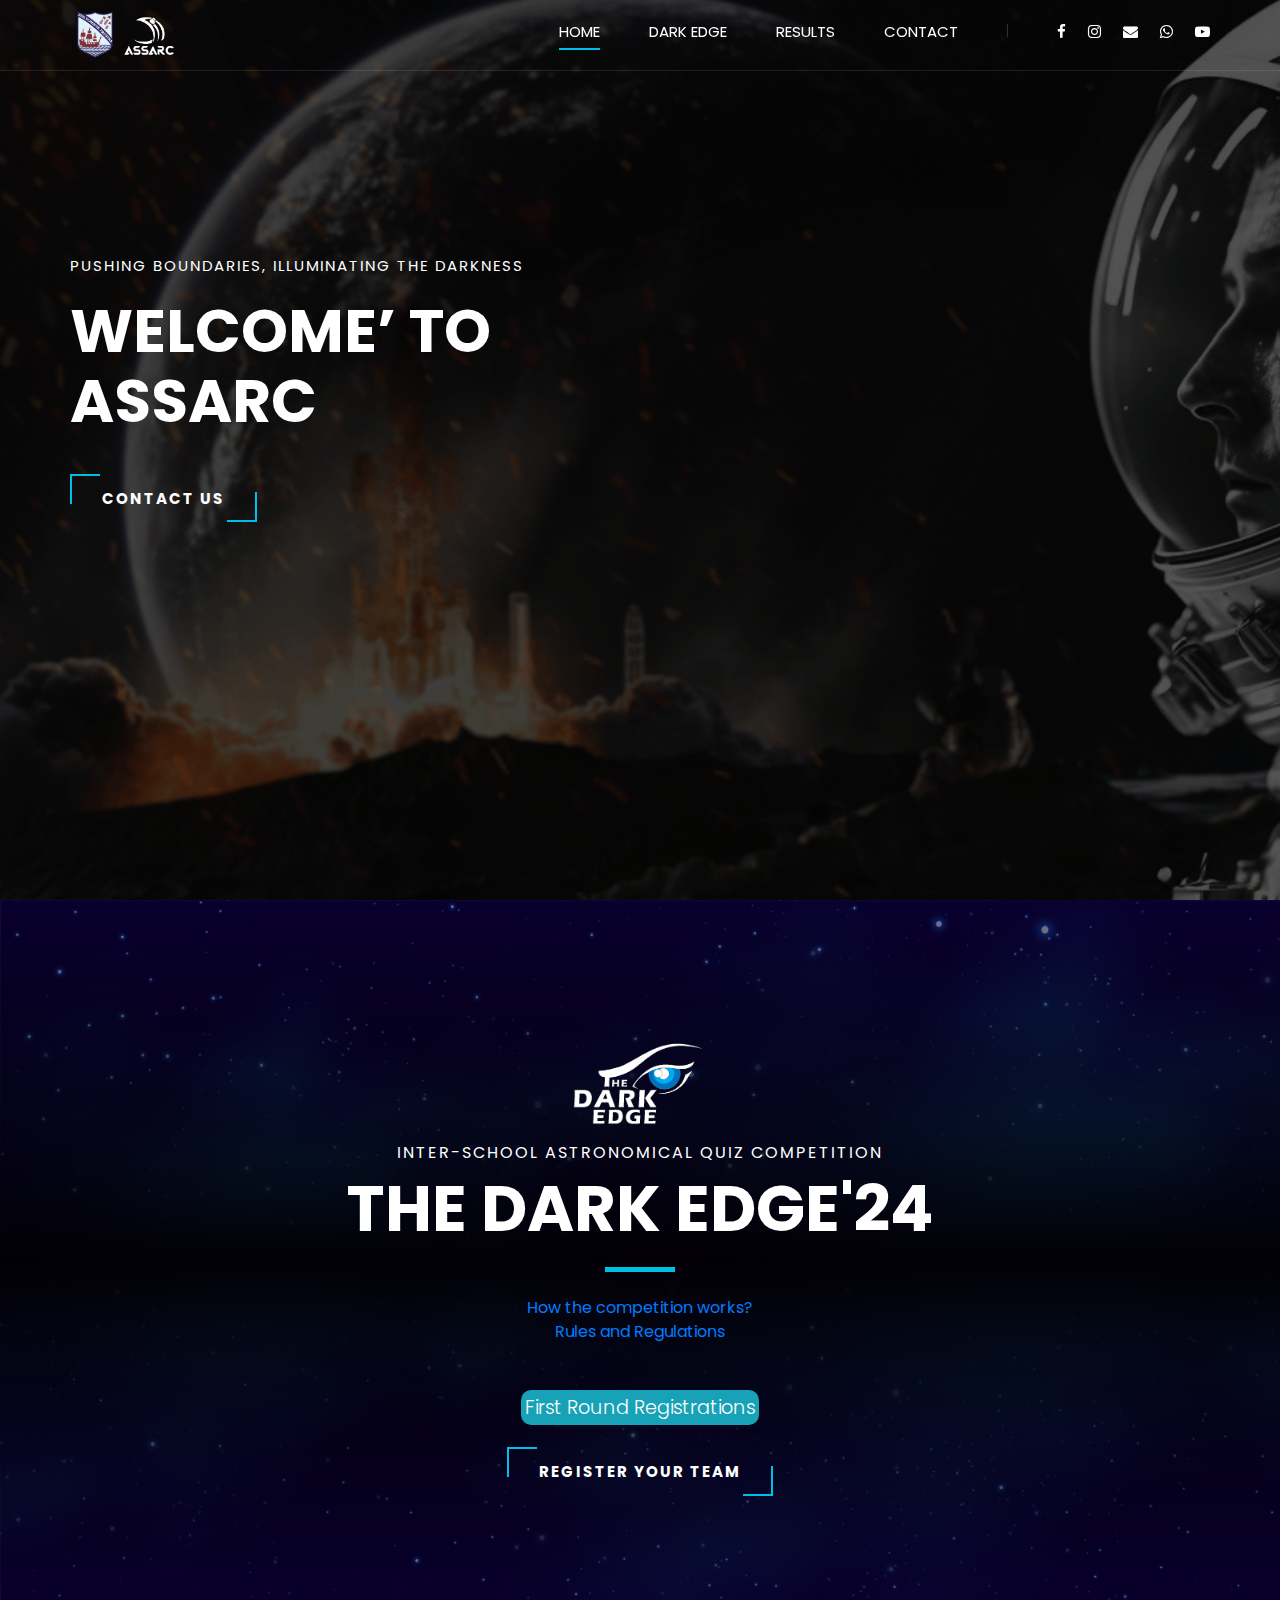
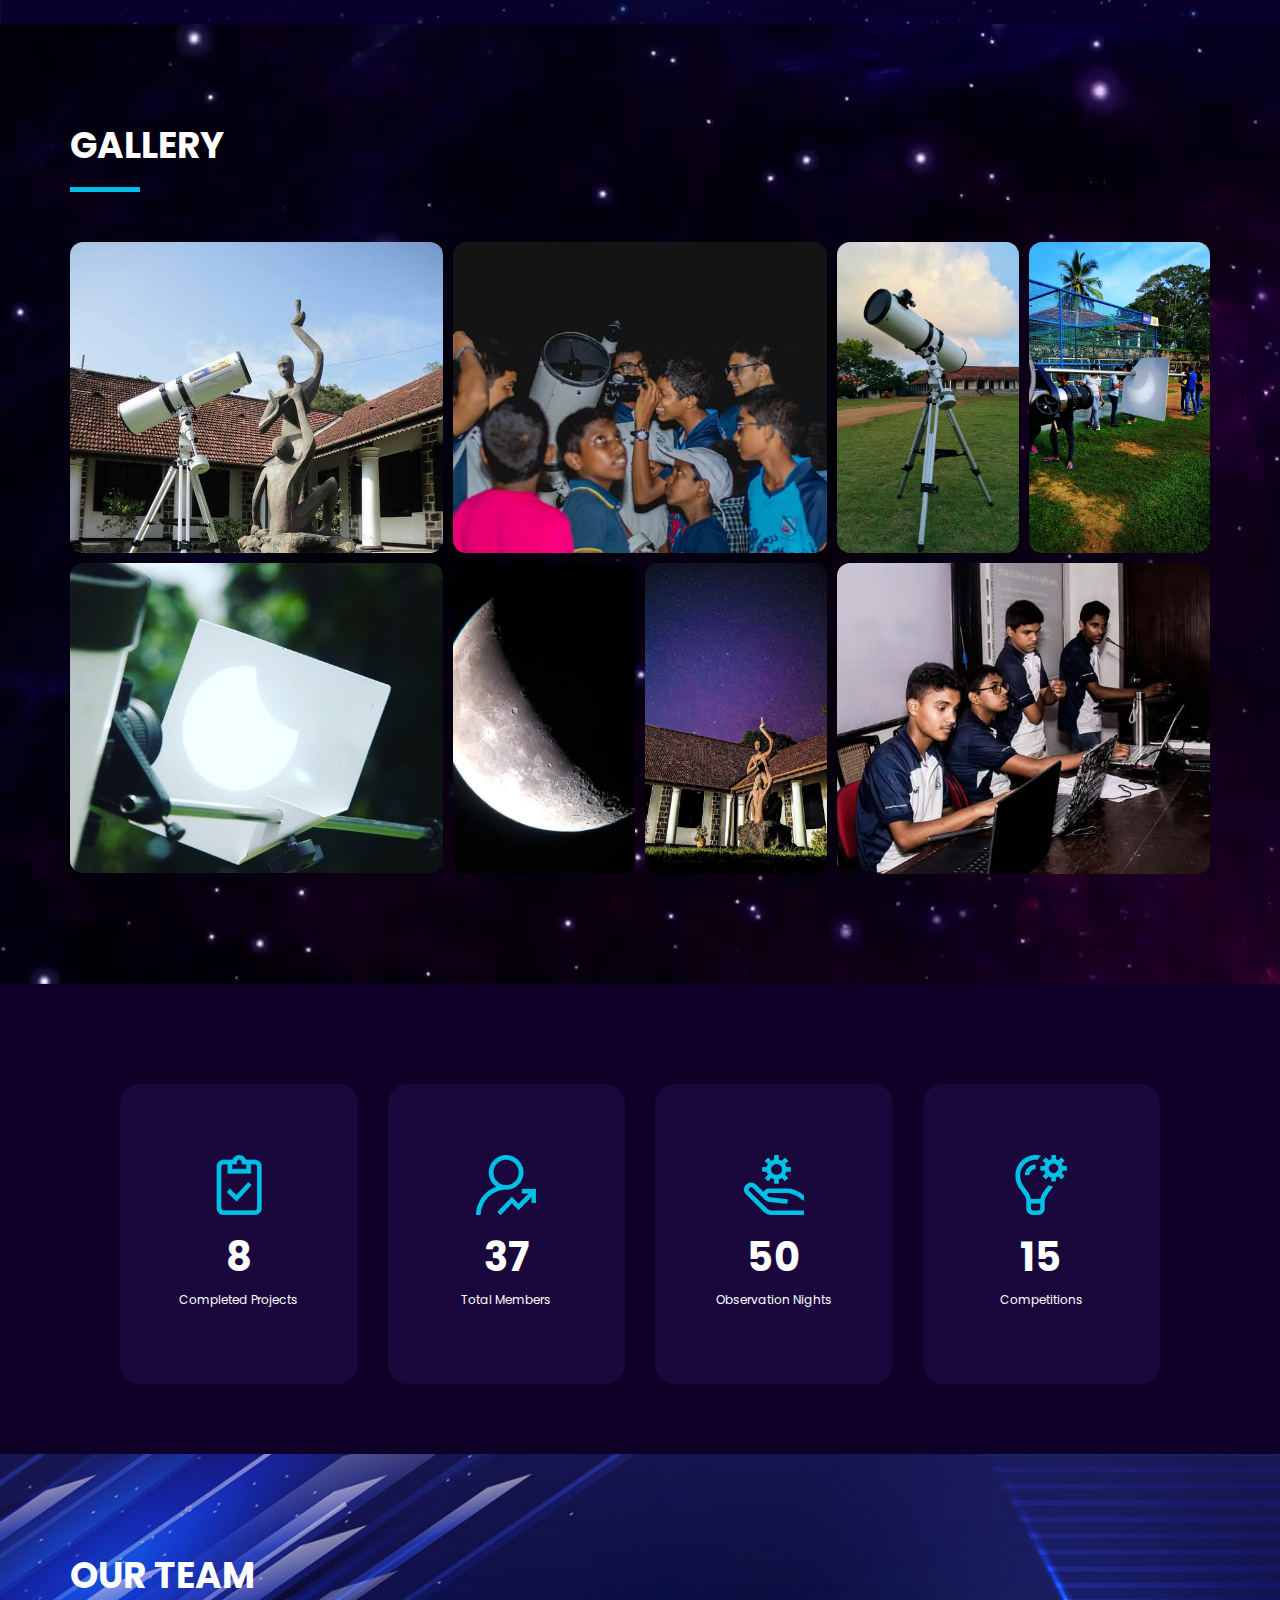
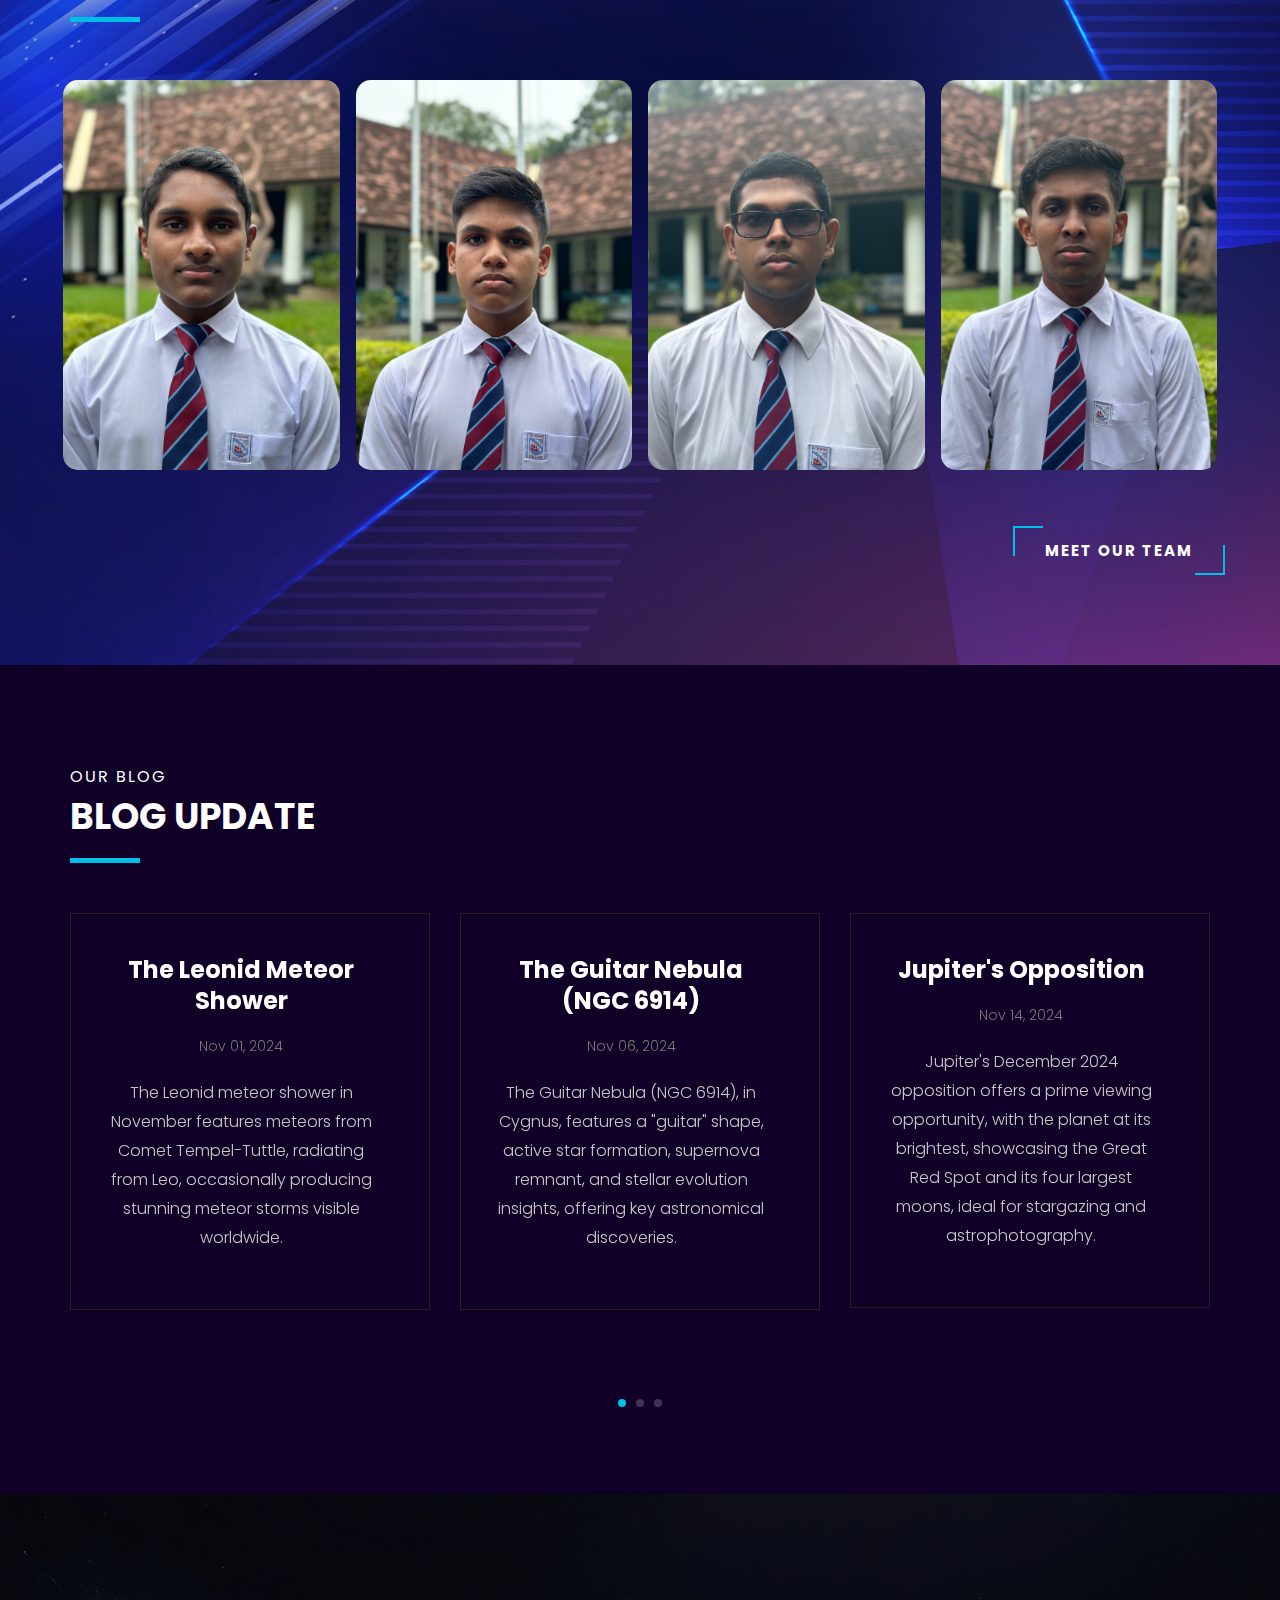
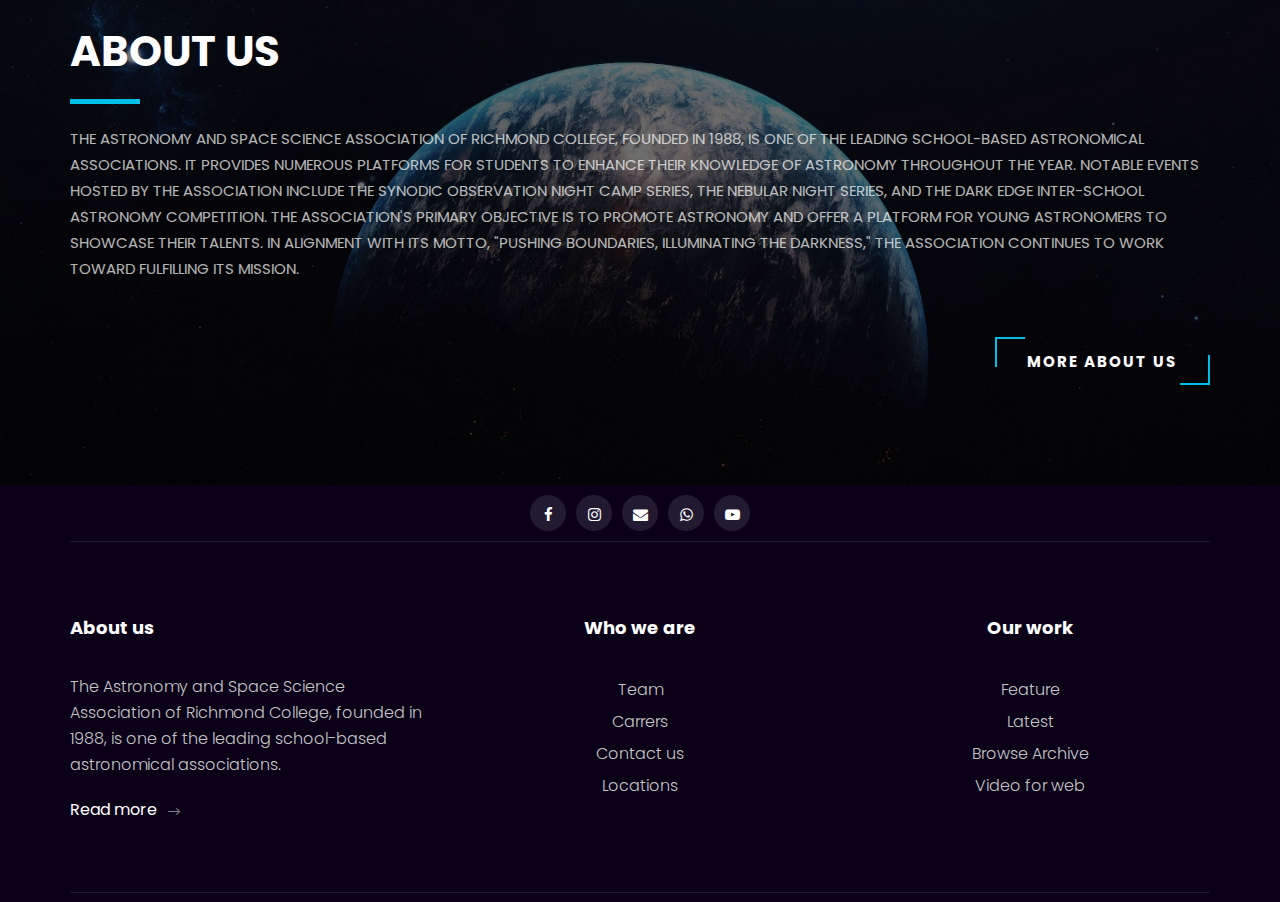
==== commit 77321e47: "update the dark edge link" ====
--- a/index.html
+++ b/index.html
@@ -153,12 +153,10 @@
                   </span>
                   <h2 class="dark-edge-title">The Dark edge'24</h2>
                   <a href="./darkedge.html#howWorks"
-                    >How the competition works &rarr;
+                    >How the competition works?
                   </a>
                   <br />
-                  <a href="./darkedge.html#rules"
-                    >Rules and Regulations &rarr;</a
-                  >
+                  <a href="./darkedge.html#rules">Rules and Regulations</a>
                 </div>
                 <div class="text-center" id="countdownTimer">Coming soon</div>
               </div>
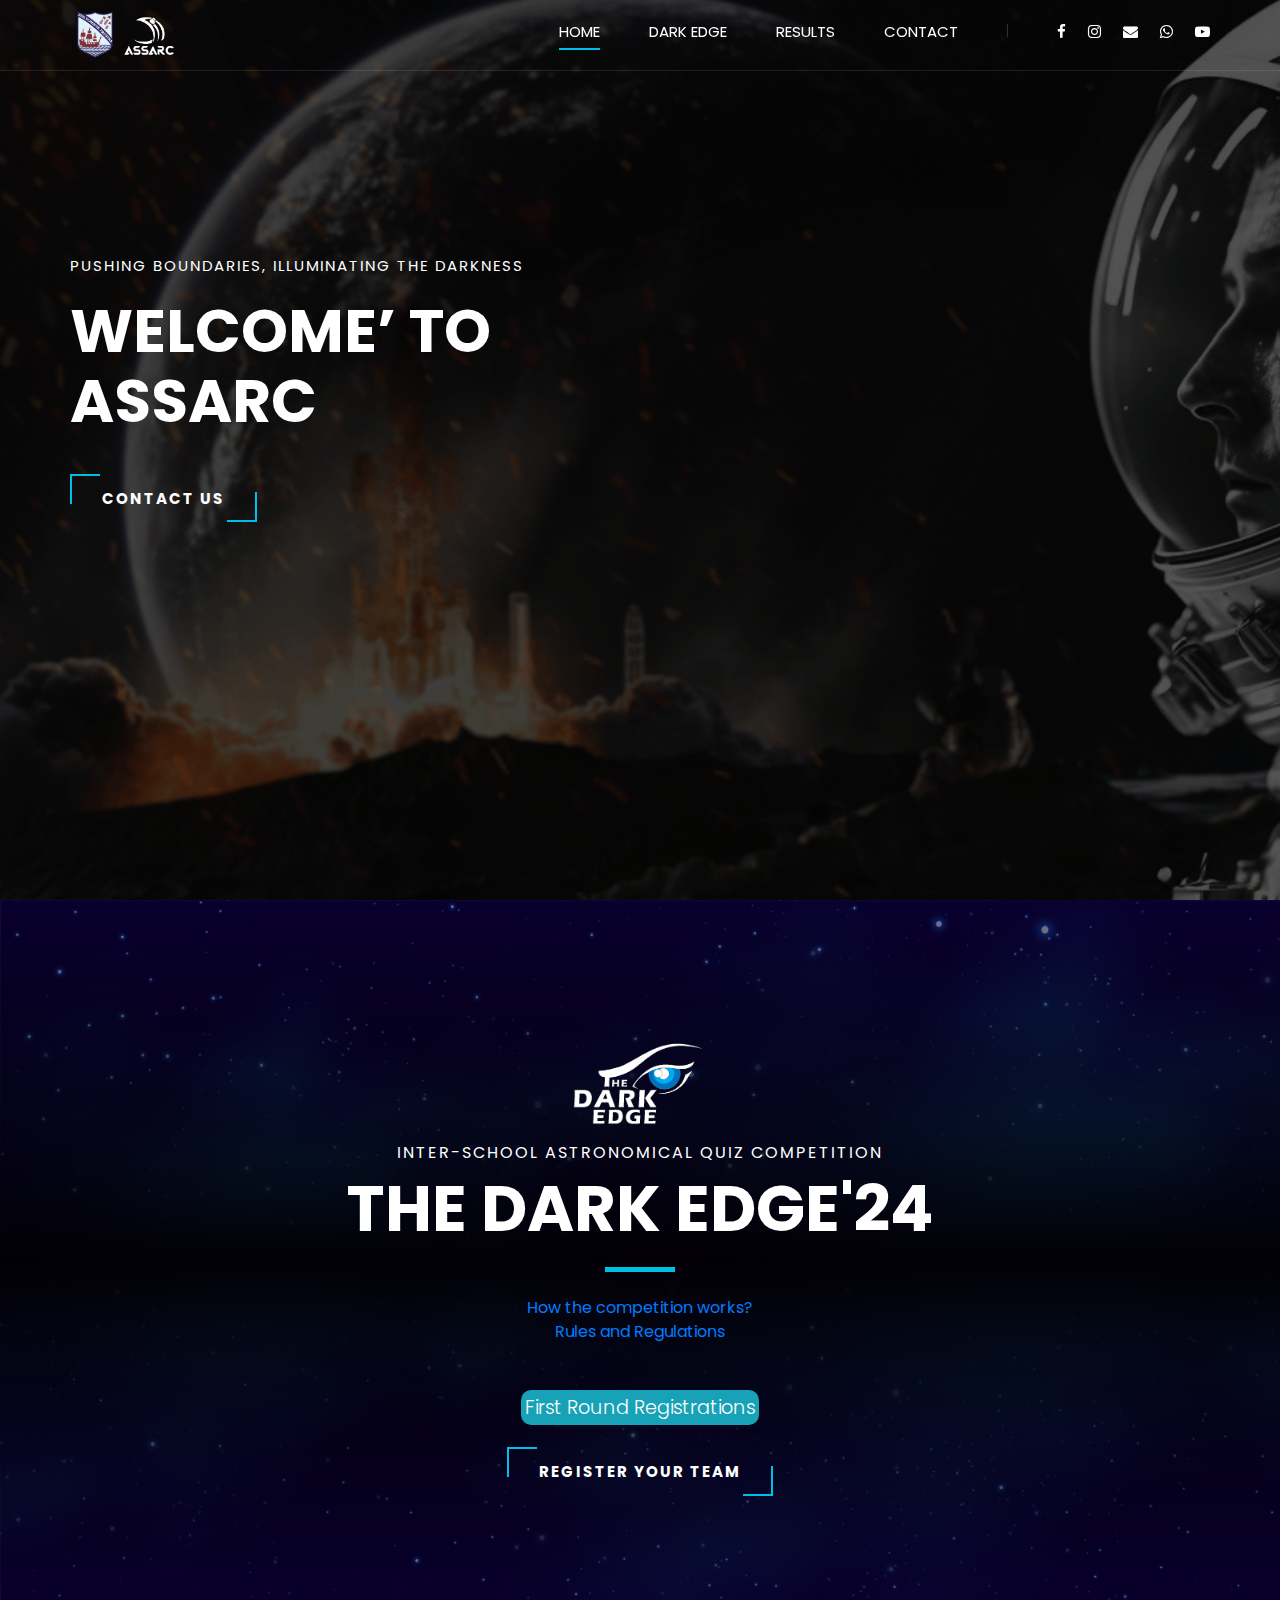
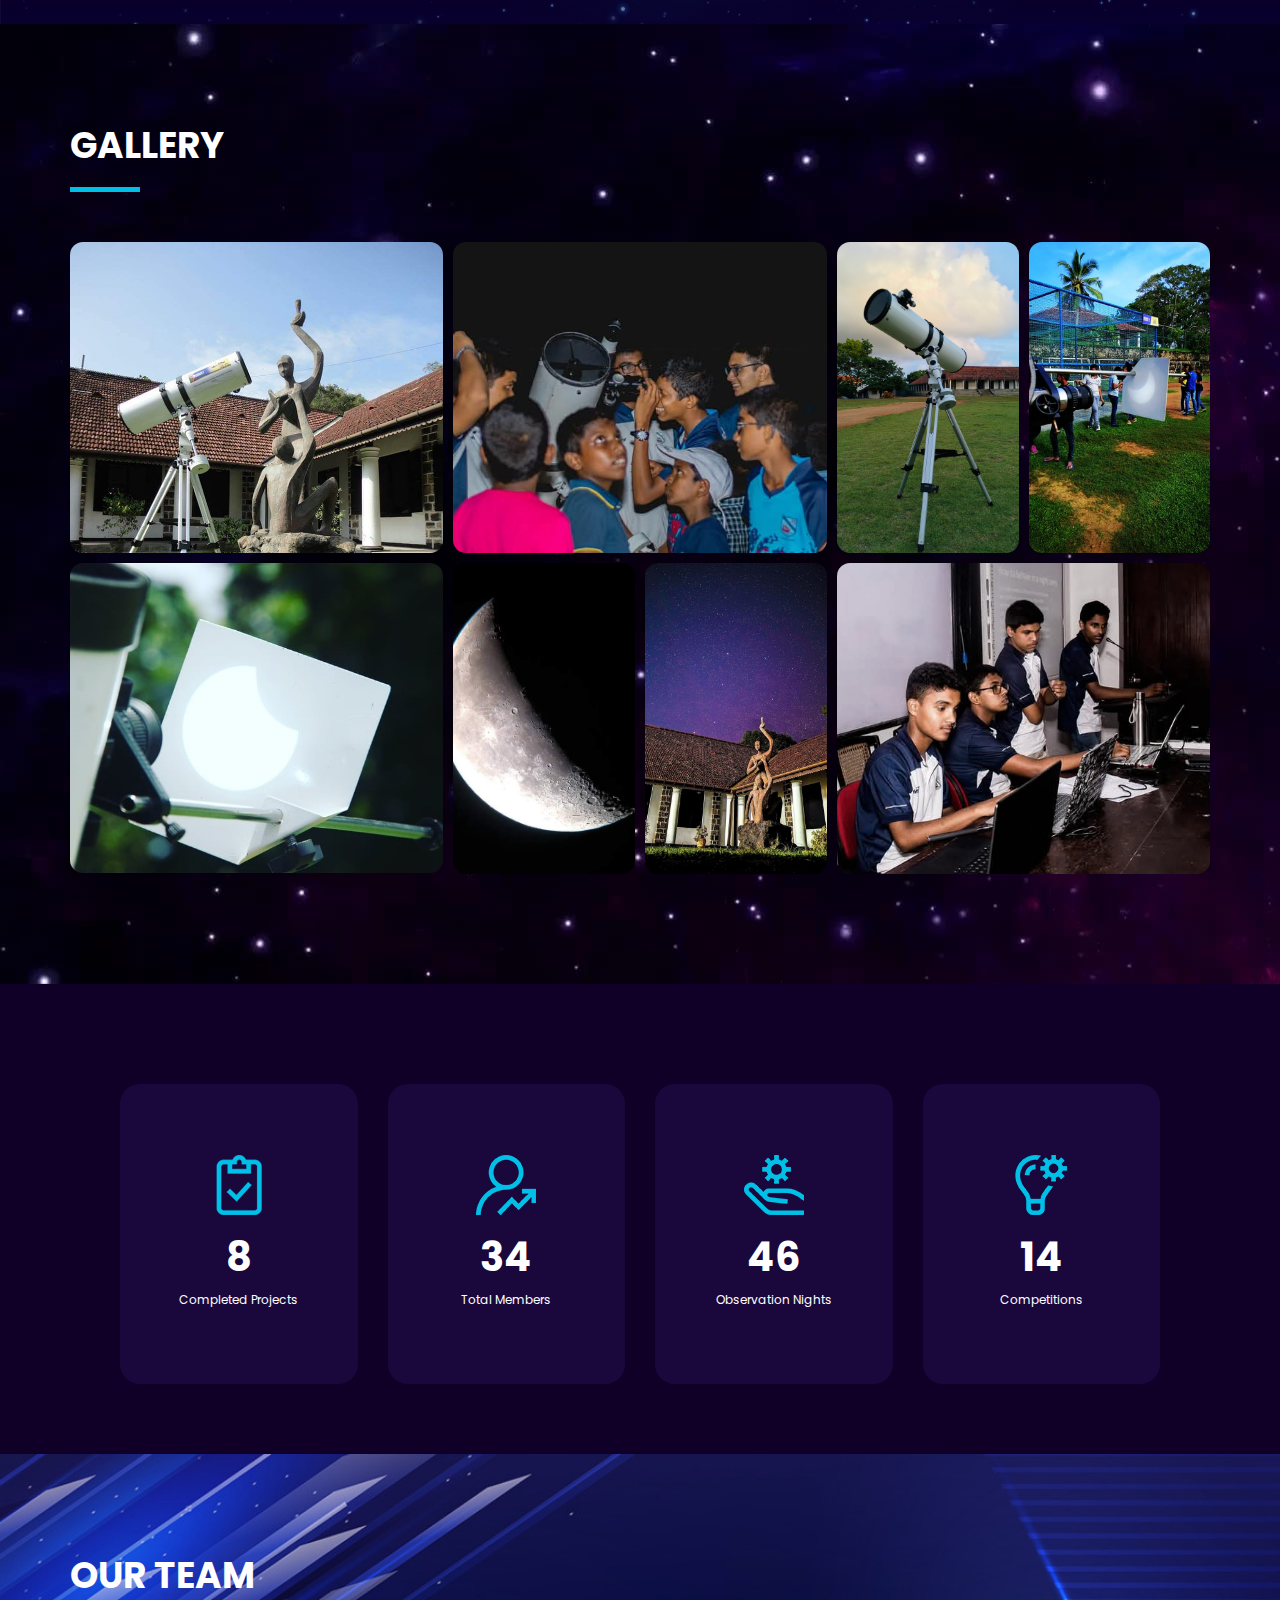
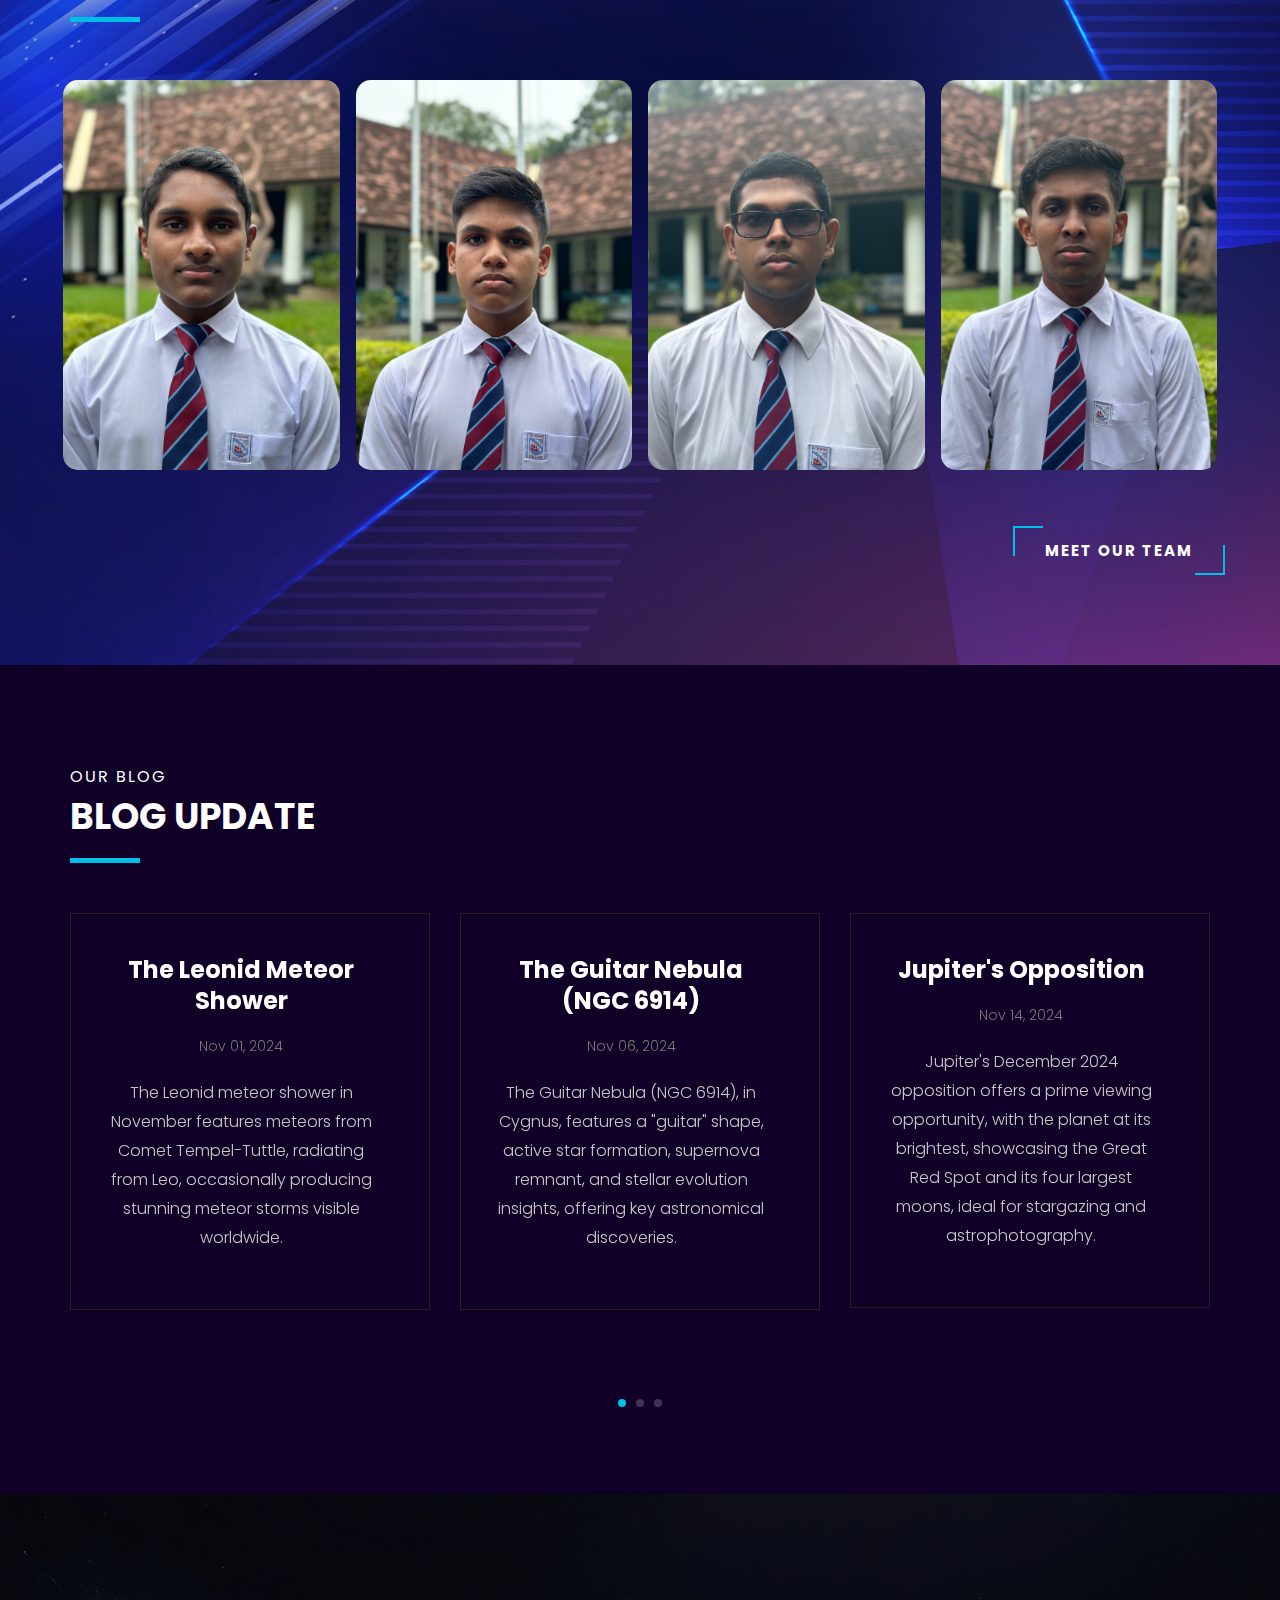
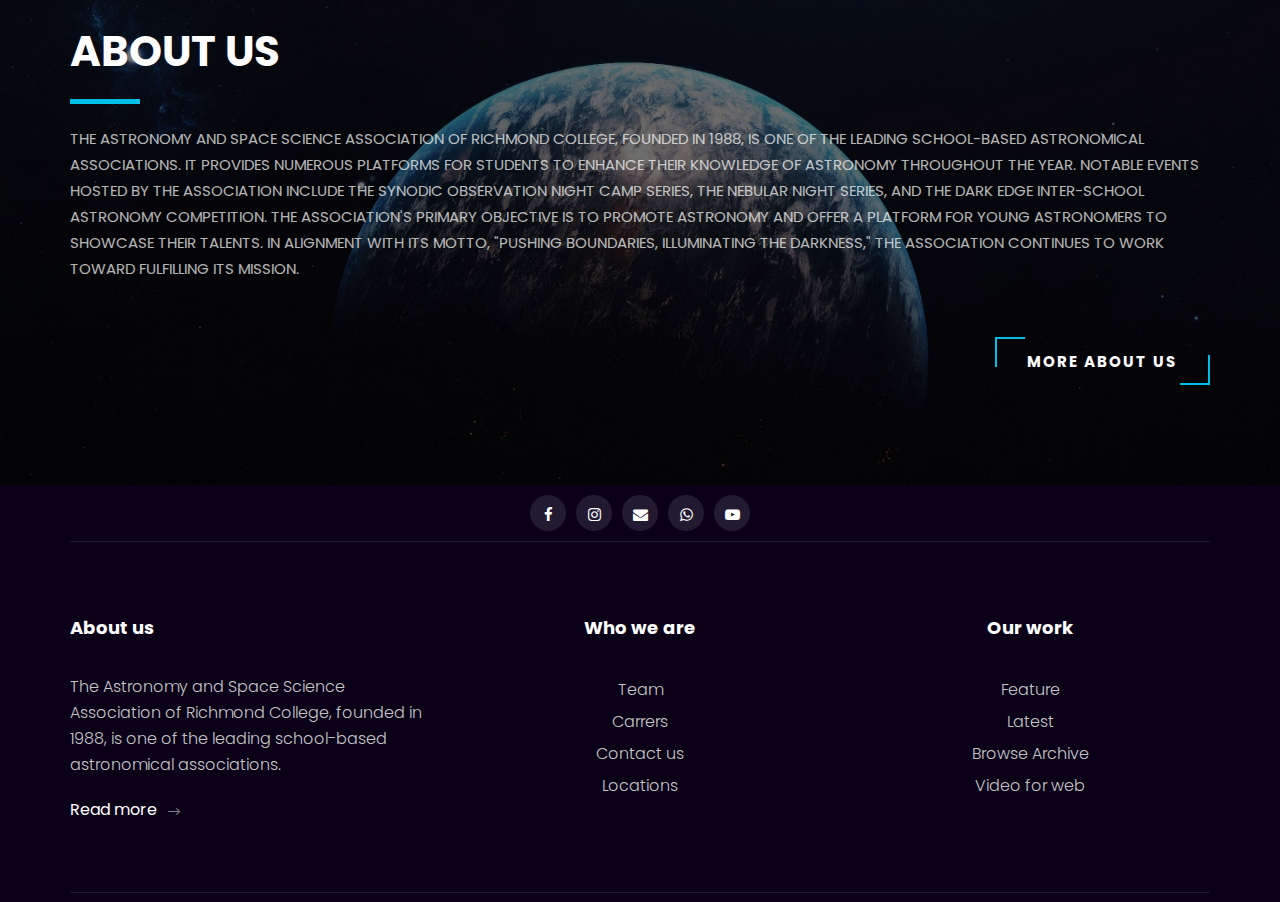
==== commit 1b48d141: "update" ====
--- a/index.html
+++ b/index.html
@@ -152,7 +152,7 @@
                     Inter-School Astronomical Quiz Competition
                   </span>
                   <h2 class="dark-edge-title">The Dark edge'24</h2>
-                  <a href="./darkedge.html#howWorks"
+                  <a href="./darkedge.html#howcompetitionworks"
                     >How the competition works?
                   </a>
                   <br />
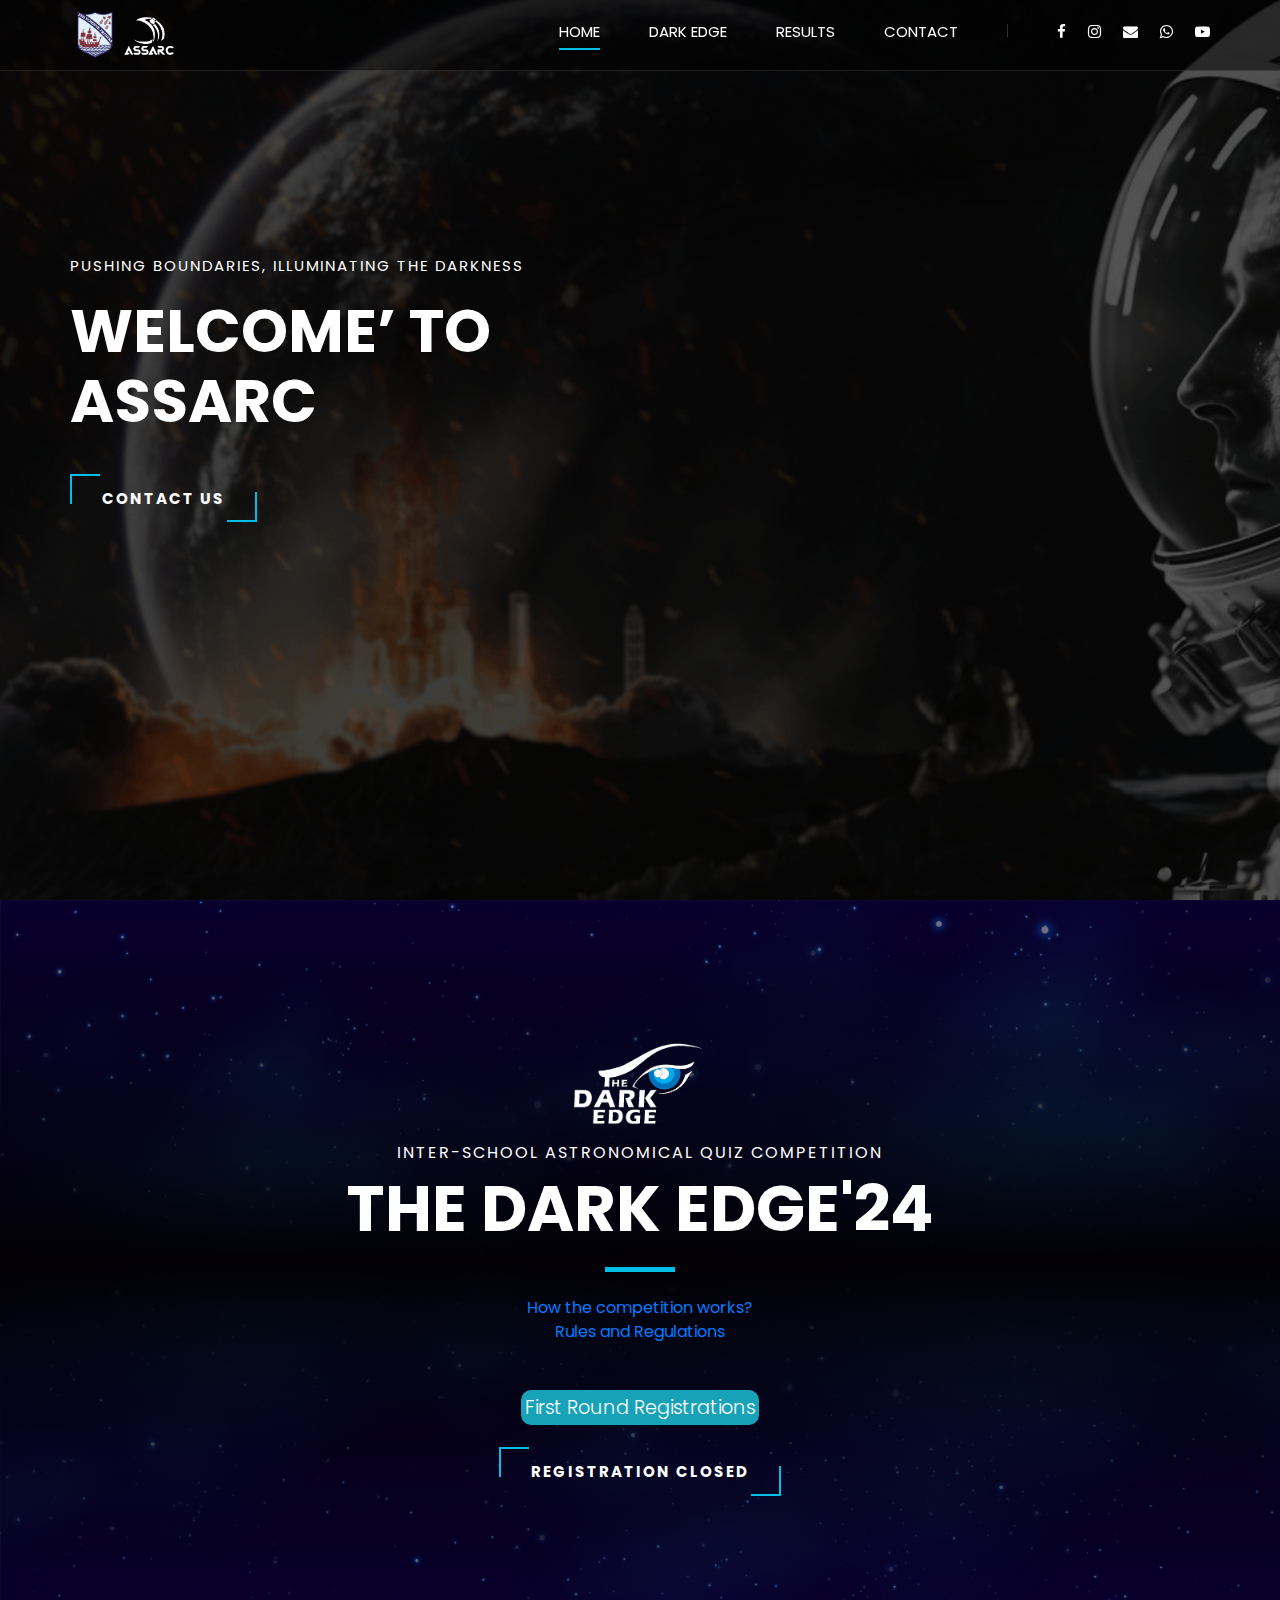
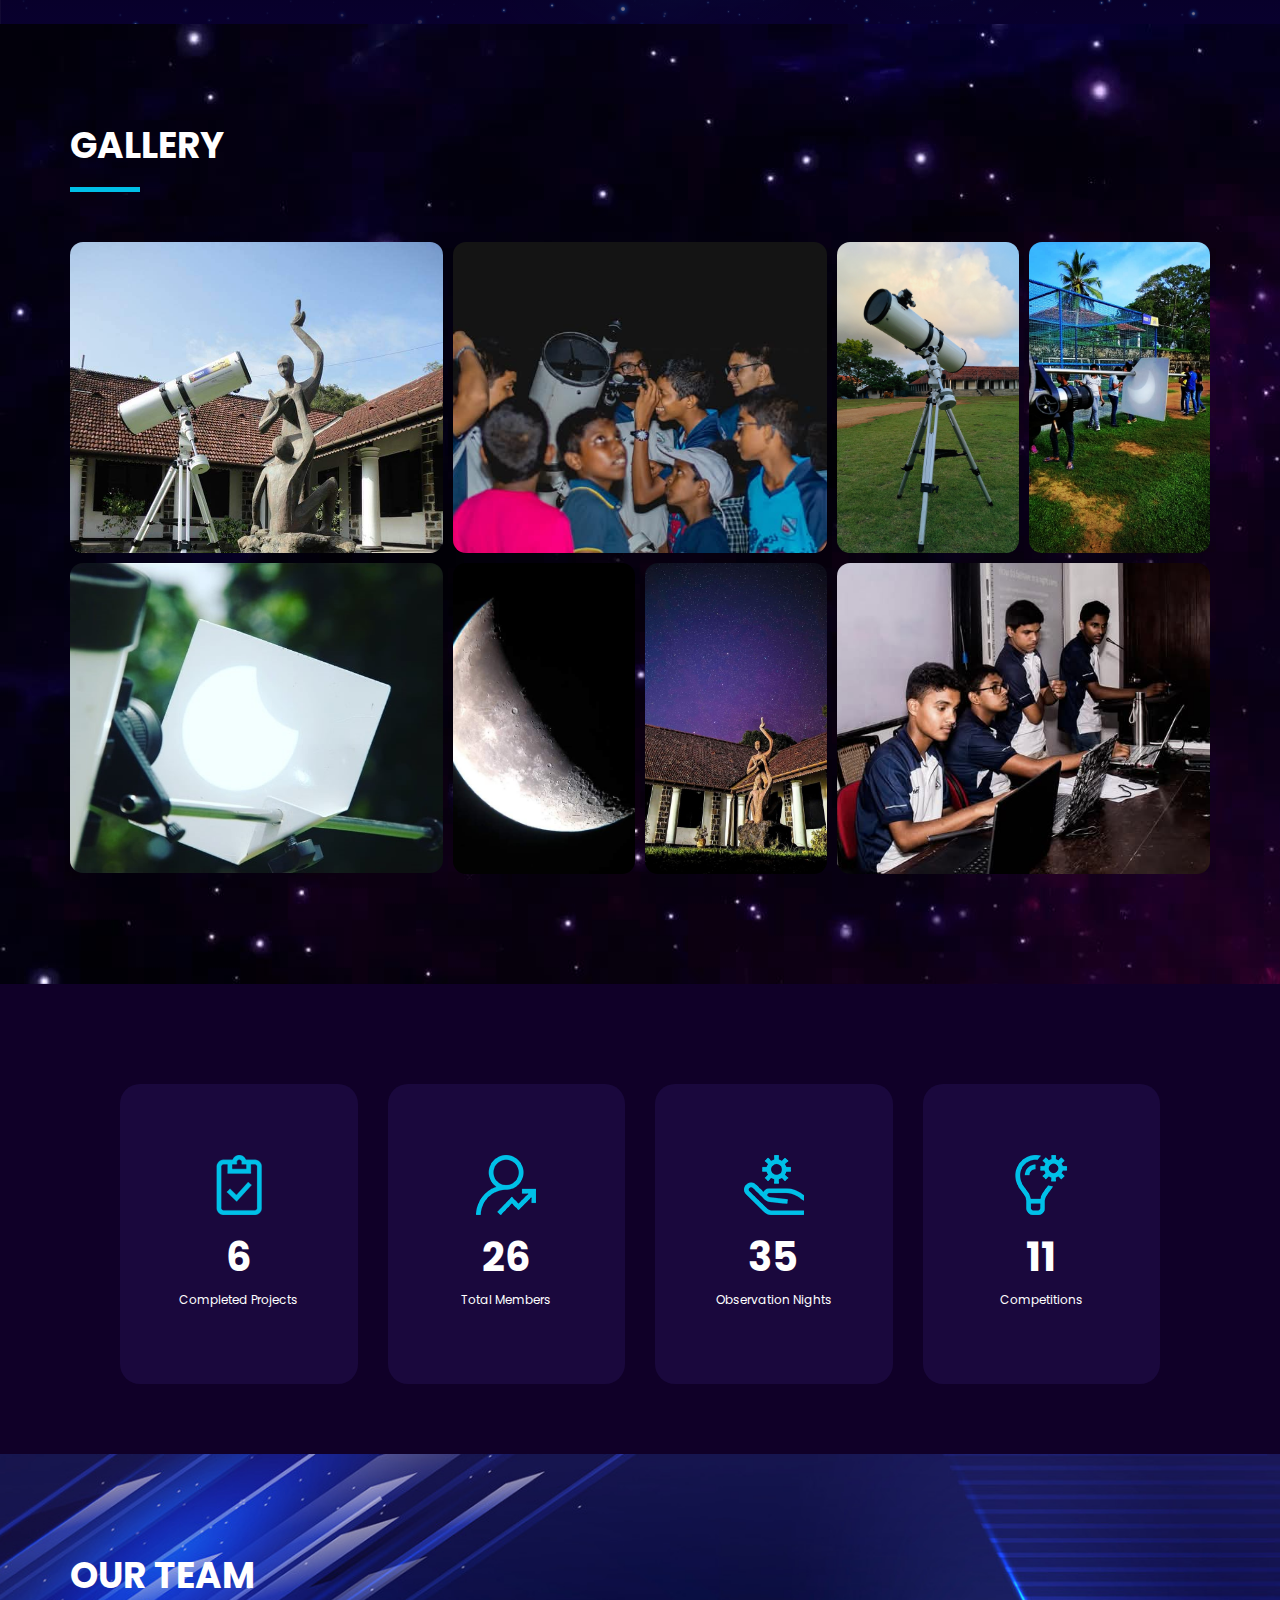
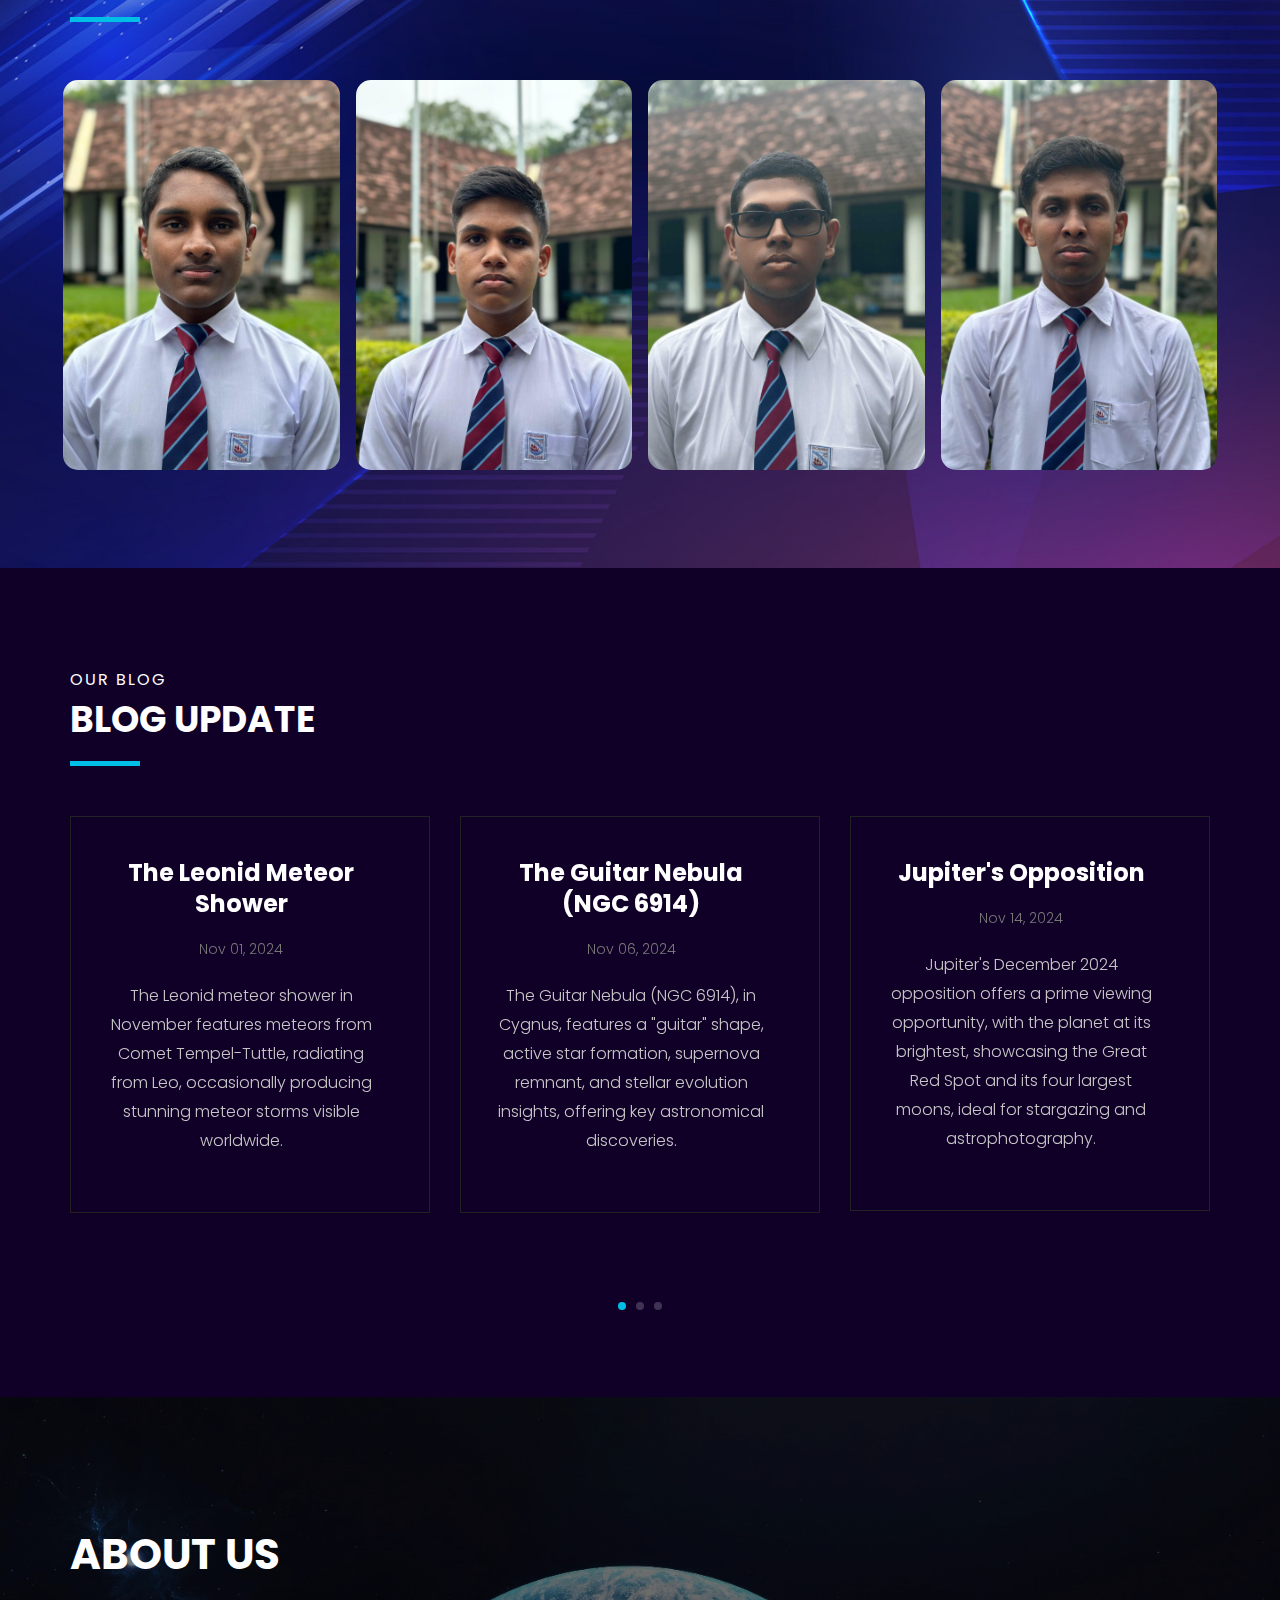
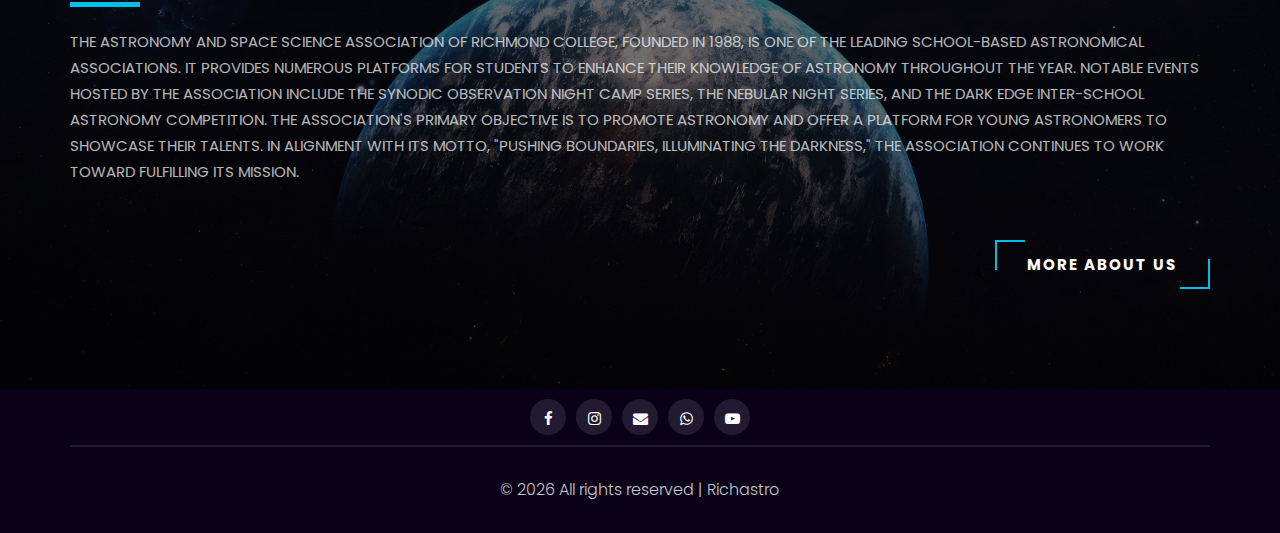
==== commit 38ed2260: "update the site" ====
--- a/index.html
+++ b/index.html
@@ -6,6 +6,10 @@
     <meta content="astro, unica, creative, html" name="keywords" />
     <meta content="width=device-width, initial-scale=1.0" name="viewport" />
     <meta content="ie=edge" http-equiv="X-UA-Compatible" />
+    <meta
+      name="google-site-verification"
+      content="XDU_dchByaMeRwZKqJyOOWGaao67qkLw-ZDF9Lx5Z34"
+    />
     <title>ASSARC | Home</title>
     <link
       href="./img/logo/assarc logo.png"
@@ -36,7 +40,7 @@
         <div class="row">
           <div class="col-lg-2">
             <div class="header__logo">
-              <a href="./index.html">
+              <a href="/">
                 <img
                   alt=""
                   class="nav-logo"
@@ -57,7 +61,7 @@
               <nav class="header__nav__menu mobile-menu">
                 <ul>
                   <li class="active">
-                    <a href="./index.html"> Home </a>
+                    <a href="/"> Home </a>
                   </li>
                   <li>
                     <a href="./darkedge.html"> Dark Edge </a>
@@ -71,24 +75,23 @@
                 </ul>
               </nav>
               <div class="header__nav__social">
-                <a href="https://www.facebook.com/assarc" target="_blank">
-                  <i class="fa fa-facebook"> </i>
-                </a>
+                <a href="https://www.facebook.com/assarc" target="_blank"
+                  ><i class="fa fa-facebook"></i
+                ></a>
+                <a href="https://www.instagram.com/_assarc_" target="_blank"
+                  ><i class="fa fa-instagram"></i
+                ></a>
+                <a href="mailto:assarcmail@gmail.com" target="_blank"
+                  ><i class="fa fa-envelope"></i
+                ></a>
+                <a href="https://wa.me/message/7OL2YEIG3EJYC1" target="_blank"
+                  ><i class="fa fa-whatsapp"></i
+                ></a>
                 <a
-                  href="https://www.instagram.com/assarc_astro"
+                  href="https://youtube.com/@richastro2936?si=N7KSF64lV97DBWlw"
                   target="_blank"
-                >
-                  <i class="fa fa-instagram"> </i>
-                </a>
-                <a href="mailto:assarcmail@gmail.com" target="_blank">
-                  <i class="fa fa-envelope"> </i>
-                </a>
-                <a href="https://wa.me/94703642997" target="_blank">
-                  <i class="fa fa-whatsapp"> </i>
-                </a>
-                <a href="www.youtube.com/@richastro2936" target="_blank">
-                  <i class="fa fa-youtube-play"> </i>
-                </a>
+                  ><i class="fa fa-youtube-play"></i
+                ></a>
               </div>
             </div>
           </div>
@@ -119,7 +122,7 @@
             </div>
           </div>
         </div>
-        <div class="hero__item set-bg" data-setbg="img/hero/purpleBanner.png">
+        <!-- <div class="hero__item set-bg" data-setbg="img/hero/purpleBanner.png">
           <div class="container">
             <div class="row">
               <div class="col-lg-6 text-center text-md-left">
@@ -133,7 +136,7 @@
               </div>
             </div>
           </div>
-        </div>
+        </div> -->
       </div>
     </section>
     <!-- Hero Section End -->
@@ -158,7 +161,13 @@
                   <br />
                   <a href="./darkedge.html#rules">Rules and Regulations</a>
                 </div>
-                <div class="text-center" id="countdownTimer">Coming soon</div>
+                <div class="text-center" id="countdownTimer">
+                  <span class="register-text bg-info"
+                    >First Round Registrations</span
+                  ><br /><br /><a href="./registration.html" class="primary-btn"
+                    >Register your Team</a
+                  >
+                </div>
               </div>
             </div>
           </div>
@@ -287,20 +296,6 @@
               <div class="team__item__text">
                 <h4>Minaga Mendis</h4>
                 <p>President</p>
-                <div class="team__item__social">
-                  <a href="#">
-                    <i class="fa fa-facebook"> </i>
-                  </a>
-                  <a href="#">
-                    <i class="fa fa-twitter"> </i>
-                  </a>
-                  <a href="#">
-                    <i class="fa fa-dribbble"> </i>
-                  </a>
-                  <a href="#">
-                    <i class="fa fa-instagram"> </i>
-                  </a>
-                </div>
               </div>
             </div>
           </div>
@@ -312,20 +307,6 @@
               <div class="team__item__text">
                 <h4>Pasan Nethmina</h4>
                 <p>Secretary</p>
-                <div class="team__item__social">
-                  <a href="#">
-                    <i class="fa fa-facebook"> </i>
-                  </a>
-                  <a href="#">
-                    <i class="fa fa-twitter"> </i>
-                  </a>
-                  <a href="#">
-                    <i class="fa fa-dribbble"> </i>
-                  </a>
-                  <a href="#">
-                    <i class="fa fa-instagram"> </i>
-                  </a>
-                </div>
               </div>
             </div>
           </div>
@@ -337,20 +318,6 @@
               <div class="team__item__text">
                 <h4>Vinuga Senuth</h4>
                 <p>Treasurer</p>
-                <div class="team__item__social">
-                  <a href="#">
-                    <i class="fa fa-facebook"> </i>
-                  </a>
-                  <a href="#">
-                    <i class="fa fa-twitter"> </i>
-                  </a>
-                  <a href="#">
-                    <i class="fa fa-dribbble"> </i>
-                  </a>
-                  <a href="#">
-                    <i class="fa fa-instagram"> </i>
-                  </a>
-                </div>
               </div>
             </div>
           </div>
@@ -362,28 +329,14 @@
               <div class="team__item__text">
                 <h4>Dashika Thilesh</h4>
                 <p>Vice President</p>
-                <div class="team__item__social">
-                  <a href="#">
-                    <i class="fa fa-facebook"> </i>
-                  </a>
-                  <a href="#">
-                    <i class="fa fa-twitter"> </i>
-                  </a>
-                  <a href="#">
-                    <i class="fa fa-dribbble"> </i>
-                  </a>
-                  <a href="#">
-                    <i class="fa fa-instagram"> </i>
-                  </a>
-                </div>
-              </div>
-            </div>
-          </div>
-          <div class="col-lg-12 p-0">
+              </div>
+            </div>
+          </div>
+          <!-- <div class="col-lg-12 p-0">
             <div class="team__btn text-center text-md-right mt-md-5">
               <a class="primary-btn" href="#"> Meet Our Team </a>
             </div>
-          </div>
+          </div> -->
         </div>
       </div>
     </section>
@@ -552,29 +505,28 @@
           <div class="row">
             <div class="col">
               <div class="footer__top__social">
-                <a href="https://www.facebook.com/assarc" target="_blank">
-                  <i class="fa fa-facebook"> </i>
-                </a>
+                <a href="https://www.facebook.com/assarc" target="_blank"
+                  ><i class="fa fa-facebook"></i
+                ></a>
+                <a href="https://www.instagram.com/_assarc_" target="_blank"
+                  ><i class="fa fa-instagram"></i
+                ></a>
+                <a href="mailto:assarcmail@gmail.com" target="_blank"
+                  ><i class="fa fa-envelope"></i
+                ></a>
+                <a href="https://wa.me/message/7OL2YEIG3EJYC1" target="_blank"
+                  ><i class="fa fa-whatsapp"></i
+                ></a>
                 <a
-                  href="https://www.instagram.com/assarc_astro"
+                  href="https://youtube.com/@richastro2936?si=N7KSF64lV97DBWlw"
                   target="_blank"
-                >
-                  <i class="fa fa-instagram"> </i>
-                </a>
-                <a href="mailto:assarcmail@gmail.com" target="_blank">
-                  <i class="fa fa-envelope"> </i>
-                </a>
-                <a href="https://wa.me/94703642997" target="_blank">
-                  <i class="fa fa-whatsapp"> </i>
-                </a>
-                <a href="www.youtube.com/@richastro2936" target="_blank">
-                  <i class="fa fa-youtube-play"> </i>
-                </a>
-              </div>
-            </div>
-          </div>
-        </div>
-        <div class="footer__option">
+                  ><i class="fa fa-youtube-play"></i
+                ></a>
+              </div>
+            </div>
+          </div>
+        </div>
+        <!-- <div class="footer__option">
           <div class="row text-center text-md-left">
             <div class="col-lg-4 col-md-12 col-sm-12">
               <div class="footer__option__item text-lg-left text-center">
@@ -595,7 +547,6 @@
               </div>
             </div>
             <div class="col-lg-4 col-md-6">
-              <!--col-lg-2 -->
               <div class="footer__option__item text-md-center">
                 <h5>Who we are</h5>
                 <ul>
@@ -615,7 +566,6 @@
               </div>
             </div>
             <div class="col-lg-4 col-md-6">
-              <!--col-lg-2 -->
               <div class="footer__option__item text-md-center">
                 <h5>Our work</h5>
                 <ul>
@@ -634,21 +584,8 @@
                 </ul>
               </div>
             </div>
-            <!-- <div class="col-lg-4 col-md-12">
-              <div class="footer__option__item">
-                <h5>Newsletter</h5>
-                <p>
-                  Exploring the cosmos, inspiring future astronomers join our
-                  exciting journey!
-                </p>
-                <form action="mailto:assarcmail@gmail.com">
-                  <input type="text" placeholder="Email" />
-                  <button type="submit"><i class="fa fa-send"></i></button>
-                </form>
-              </div>
-            </div> -->
-          </div>
-        </div>
+          </div>
+        </div> -->
         <div class="footer__copyright">
           <div class="row">
             <div class="col-lg-12 text-center">
@@ -657,8 +594,7 @@
                 <script>
                   document.write(new Date().getFullYear());
                 </script>
-                All rights reserved |
-                <a href="www.assarc.org" target="_blank"> Richastro </a>
+                All rights reserved | Richastro
               </p>
             </div>
           </div>
--- a/css/style.css
+++ b/css/style.css
@@ -301,12 +301,13 @@
   Header
 -----------------------*/
 .header {
-  position: absolute;
+  position: fixed;
   left: 0;
   top: 0;
   width: 100%;
   background: transparent;
   border-bottom: 1px solid rgba(255, 255, 255, 0.1);
+  background: linear-gradient(rgba(0, 0, 0, 0.5), rgba(0, 0, 0, 0.5));
   z-index: 9;
 }
 
@@ -587,6 +588,11 @@
   max-width: 300px;
   margin: 0 auto;
   font-size: 50px;
+}
+
+#howcompetitionworks,
+#rules {
+  scroll-margin-top: 60px; /* Adjust this value to match your header height */
 }
 
 /*---------------------
@@ -1192,11 +1198,335 @@
 }
 
 /*---------------------
-  Services Page
+  Registration Page
 -----------------------*/
-.services-page {
+
+#instructionModal {
+  position: fixed;
+  top: 0;
+  left: 0;
+  width: 100%;
+  height: 100%;
+  background: rgba(0, 0, 0, 0.7);
+  display: flex;
+  align-items: center;
+  justify-content: center;
+  z-index: 1000;
+}
+
+.instruction-modal-content {
   background: #100028;
-  padding-bottom: 50px;
+  color: white;
+  padding: 25px;
+  border-radius: 8px;
+  width: 80%;
+  height: 60vh;
+  overflow-y: auto;
+  max-width: 600px;
+  text-align: center;
+  box-shadow: 0 4px 8px rgba(0, 0, 0, 0.2);
+}
+.instruction-modal-content ul {
+  text-align: left;
+  padding: 10px;
+  margin-top: 10px;
+}
+.instruction-modal-content ul ul {
+  padding-left: 15px;
+}
+
+.card {
+  background: #100028;
+  color: white;
+  border-radius: 20px;
+  padding: 30px;
+  margin-bottom: 20px;
+}
+
+/* Mark input boxes that gets an error on validation: */
+input.invalid {
+  border: 2px solid red;
+}
+
+/* Hide all steps by default: */
+.tab {
+  display: none;
+}
+
+/* Make circles that indicate the steps of the form: */
+.step {
+  height: 15px;
+  width: 15px;
+  margin: 0 2px;
+  background-color: #bbbbbb;
+  border: none;
+  border-radius: 50%;
+  display: inline-block;
+  opacity: 0.5;
+}
+
+/* Mark the active step: */
+.step.active {
+  opacity: 1;
+}
+
+/* Mark the steps that are finished and valid: */
+.step.finish {
+  background-color: #04aa6d;
+}
+
+.registration-btn,
+.modal-btn {
+  display: inline-block;
+  font-size: 15px;
+  font-family: "Poppins", sans-serif;
+  font-weight: 700;
+  padding: 14px 32px 12px;
+  background: none;
+  outline: none;
+  border: none;
+  color: #ffffff;
+  text-transform: uppercase;
+  letter-spacing: 2px;
+  position: relative;
+  z-index: 1;
+}
+
+.modal-btn {
+  color: #00bfe7;
+}
+
+.registration-loader {
+  border: 8px solid #f3f3f3; /* Light grey */
+  border-top: 8px solid #3498db; /* Blue */
+  border-radius: 50%;
+  width: 40px;
+  height: 40px;
+  animation: regspin 1s linear infinite;
+}
+
+@keyframes regspin {
+  0% {
+    transform: rotate(0deg);
+  }
+  100% {
+    transform: rotate(360deg);
+  }
+}
+
+/* Center the spinner */
+#spinner {
+  position: fixed;
+  top: 50%;
+  left: 50%;
+  transform: translate(-50%, -50%);
+  z-index: 9999;
+}
+
+/* Modal container */
+.modal {
+  display: none; /* Hidden by default */
+  position: fixed;
+  z-index: 1000;
+  left: 0;
+  top: 0;
+  width: 100%;
+  height: 100vh;
+  overflow: auto;
+  background-color: rgba(0, 0, 0, 0.5); /* Black background with opacity */
+}
+/* Modal content box */
+.modal-content {
+  font-family: "Poppins", sans-serif;
+  background: #100028;
+  color: white;
+  margin: 15% auto; /* Centered vertically */
+  padding: 20px;
+  border: 2px;
+  width: 80%;
+  max-width: 500px;
+  text-align: center;
+  border-radius: 18px;
+  box-shadow: 0 5px 15px rgba(0, 0, 0, 0.3);
+}
+
+/* Close button */
+/* .close {
+  color: #aaa;
+  float: right;
+  font-size: 28px;
+  font-weight: bold;
+  cursor: pointer;
+}
+
+.close:hover,
+.close:focus {
+  color: rgb(255, 0, 0);
+  text-decoration: none;
+} */
+
+/* Modal button */
+/* .modal-btn {
+  background-color: #007bff;
+  color: white;
+  border: none;
+  padding: 10px 20px;
+  font-size: 16px;
+  cursor: pointer;
+  border-radius: 4px;
+} */
+
+/*---------------------
+  Results
+-----------------------*/
+
+/* Results Section Styling */
+.results {
+  padding: 50px 0;
+  background-color: #0d0221; /* Dark background */
+  position: relative;
+}
+
+.results-title {
+  color: #ffffff;
+  font-size: 36px;
+  font-weight: 600;
+  margin-bottom: 30px;
+  text-transform: uppercase;
+  letter-spacing: 2px;
+  animation: slideIn 1s ease-out;
+}
+
+/* Table Styling */
+.table-responsive {
+  margin-top: 20px;
+  animation: fadeInUp 1.5s ease-in-out;
+}
+
+.results-table {
+  width: 100%;
+  border-collapse: collapse;
+  background-color: #1c1b29; /* Table background */
+  color: #ffffff;
+  border-radius: 8px;
+  overflow: hidden;
+  box-shadow: 0 4px 8px rgba(0, 0, 0, 0.5);
+  transform: translateY(20px);
+  animation: fadeInTable 1s ease-out forwards;
+}
+
+.results-table th,
+.results-table td {
+  padding: 15px;
+  text-align: center;
+  border: 1px solid #333;
+}
+
+.results-table th {
+  background-color: #2e2d3a;
+  font-weight: 700;
+}
+
+.results-table tr:nth-child(even) {
+  background-color: #252434;
+}
+
+.first-place {
+  color: #ff9800; /* Gold color for first place */
+  font-weight: bold;
+  animation: popUp 1s ease-in-out;
+}
+
+.second-place {
+  color: #4caf50; /* Green color for second place */
+  font-weight: bold;
+  animation: popUp 1s ease-in-out;
+}
+
+.third-place {
+  color: #2196f3; /* Blue color for third place */
+  font-weight: bold;
+  animation: popUp 1s ease-in-out;
+}
+
+/* View Results Button */
+.view-all-button {
+  display: inline-block;
+  margin-top: 30px;
+  padding: 12px 30px;
+  font-size: 18px;
+  font-weight: 600;
+  color: #ffffff;
+  background-color: #007bff; /* Button blue */
+  border-radius: 30px;
+  text-decoration: none;
+  transition: 0.4s ease-in-out;
+  box-shadow: 0 8px 15px rgba(0, 0, 0, 0.2);
+}
+
+.view-all-button:hover {
+  background-color: #0056b3; /* Darker blue on hover */
+  transform: translateY(-5px);
+  box-shadow: 0 12px 25px rgba(0, 0, 0, 0.3);
+  animation: buttonHover 0.3s ease-in-out;
+}
+
+/* Animation Effects */
+@keyframes slideIn {
+  0% {
+    opacity: 0;
+    transform: translateX(-100%);
+  }
+  100% {
+    opacity: 1;
+    transform: translateX(0);
+  }
+}
+
+@keyframes fadeInUp {
+  0% {
+    opacity: 0;
+    transform: translateY(20px);
+  }
+  100% {
+    opacity: 1;
+    transform: translateY(0);
+  }
+}
+
+@keyframes fadeInTable {
+  0% {
+    opacity: 0;
+    transform: translateY(20px);
+  }
+  100% {
+    opacity: 1;
+    transform: translateY(0);
+  }
+}
+
+@keyframes popUp {
+  0% {
+    opacity: 0;
+    transform: scale(0.8);
+  }
+  50% {
+    opacity: 1;
+    transform: scale(1.1);
+  }
+  100% {
+    opacity: 1;
+    transform: scale(1);
+  }
+}
+
+@keyframes buttonHover {
+  0% {
+    transform: scale(1);
+  }
+  100% {
+    transform: scale(1.1);
+  }
 }
 
 /*---------------------
@@ -1925,7 +2255,7 @@
     max-width: 150px;
   }
   .set-bg {
-    background-position: top left;
+    background-position: top right;
   }
   .nav-logo {
     width: 70px;
